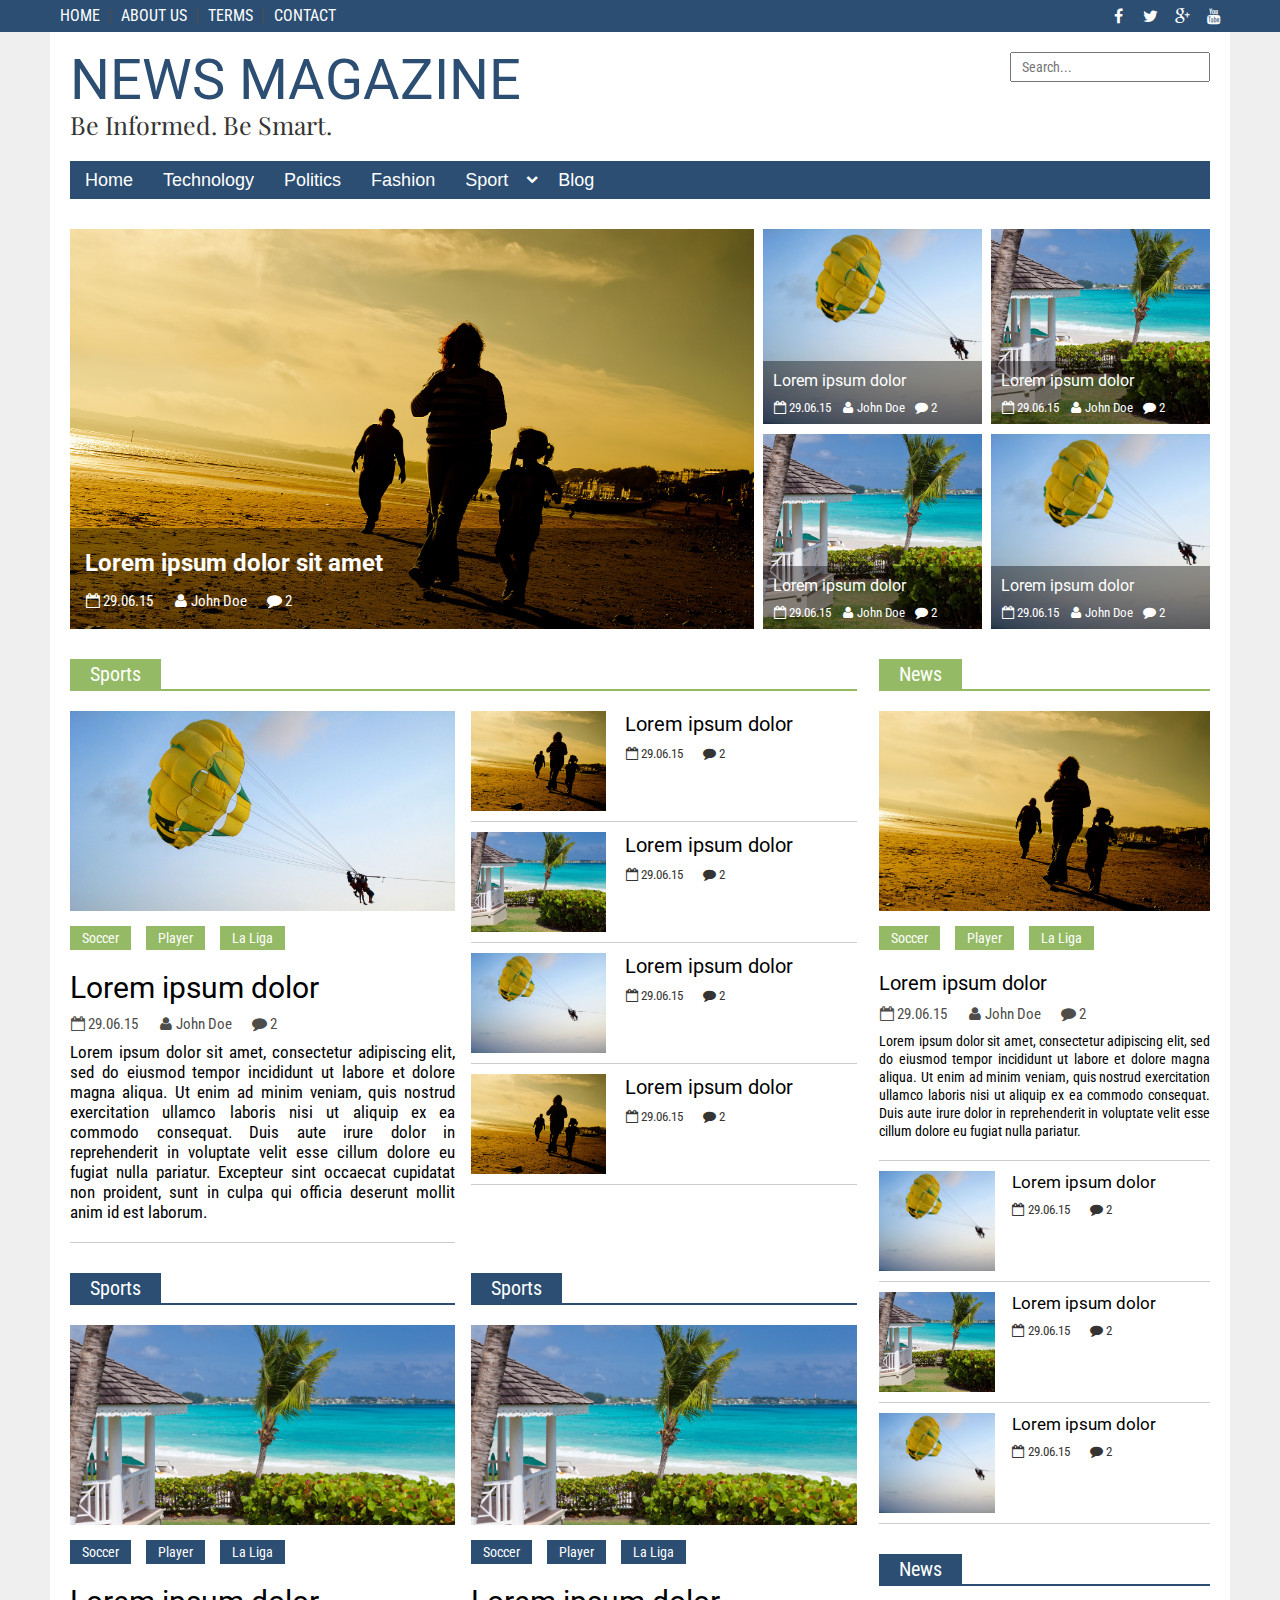
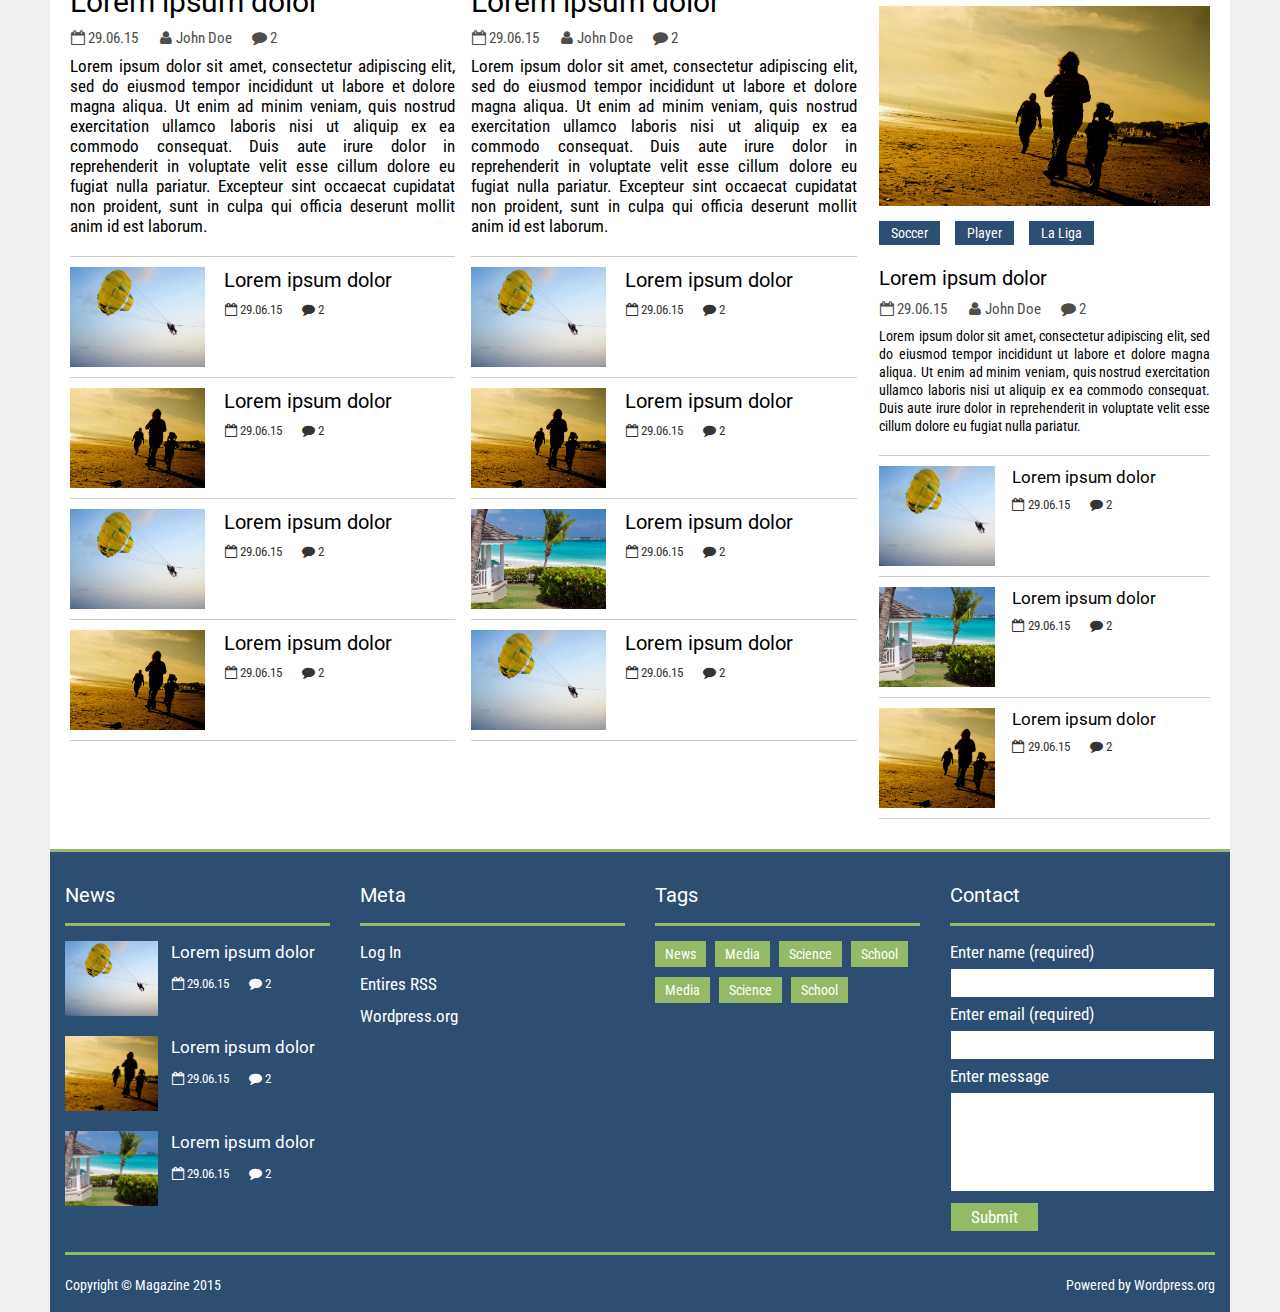
==== index.html @ 3710f2e0 "Single" ====
<!DOCTYPE html>
<html lang="en">
<head>
	<meta charset="UTF-8">
	<meta name="viewport" content="width=device-width, initial-scale=1.0, user-scalable=no">
	<link href='http://fonts.googleapis.com/css?family=Playfair+Display:400,700,400italic,700italic|Roboto+Condensed:700,400|Roboto:400,300,700,400italic,300italic,700italic' rel='stylesheet' type='text/css'>
	<link rel="stylesheet" href="style.css" />
	<script src="https://ajax.googleapis.com/ajax/libs/jquery/1.11.2/jquery.min.js"></script>
	<title>Magazine</title>
</head>
<body>
	<header>
		<div class="top_header">
			<div class="wrapper cf">
				<nav class="top_navigation">
					<ul>
						<li><a href="#" title="#">home</a></li>
						<li><a href="#" title="#">about us</a></li>
						<li><a href="#" title="#">terms</a></li>
						<li><a href="#" title="#">contact</a></li>
					</ul>
				</nav>
				<div class="top_social">
					<ul>
						<li><a href="#" title="#" class="fa fa-facebook"></a></li>
						<li><a href="#" title="#" class="fa fa-twitter"></a></li>
						<li><a href="#" title="#" class="fa fa-google-plus"></a></li>
						<li><a href="#" title="#" class="fa fa-youtube"></a></li>
					</ul>
				</div><!-- /.social_top -->
			</div><!-- /.wrapper -->
		</div><!-- /.top_header -->
		<div class="wrapper cf">
			<div class="main_header">
				<div class="holder">
					<a href="index.html" title="Home" class="logo">
						<!-- <img src="images/logo.png" alt="#" /> -->
						NEWS MAGAZINE <span>Be Informed. Be Smart.</span>
					</a>
					<form class="search">
						<input type="search" placeholder="Search..."/>
					</form>
				</div><!-- /.holder -->
				<nav class="main_navigation">
					<ul>
						<li><a href="index.html" title="#">Home</a></li>
						<li><a href="#" title="#">Technology</a></li>
						<li><a href="#" title="#">Politics</a></li>
						<li><a href="#" title="#">Fashion</a></li>
						<li class="child">
							<a href="#" title="#">Sport</a>
							<ul class="sub-menu">
								<li><a href="#">Soccer</a></li>
								<li><a href="#">Tennis</a></li>
								<li><a href="#">Golf</a></li>
								<li><a href="#">Formula 1</a></li>
							</ul>
						</li>
						<li><a href="#" title="#">Blog</a></li>
					</ul>
				</nav>
			</div><!-- /.header -->
		</div><!-- /.wrapper -->
	</header>
	<div class="wrapper cf">
		<main>

			<!-- featured article section -->
			<section class="featured">
				<div class="featured_article" style="background-image:url(images/img1.png)">
					<div class="overlay">
						<a href="#" title="#" class="title">Lorem ipsum dolor sit amet</a>
						<div class="meta">
							<ul>
								<li>
									<i class="fa fa-calendar-o"></i>
									<a href="#" title="#"><time>29.06.15</time></a>
								</li>
								<li>
									<i class="fa fa-user"></i>
									<a href="#" title="#">John Doe</a>
								</li>
								<li>
									<i class="fa fa-comment"></i>
									<a href="#" title="#">2</a>
								</li>
							</ul>
						</div><!-- /.meta -->
					</div><!-- /.overlay -->
				</div><!-- /.featured_article -->
				<div class="more_featured">
					<div class="small_featured_article" style="background-image:url(images/img2.png)">
						<div class="overlay">
							<a href="#" title="#" class="title">Lorem ipsum dolor</a>
							<div class="meta">
								<ul>
									<li>
										<i class="fa fa-calendar-o"></i>
										<a href="#" title="#"><time>29.06.15</time></a>
									</li>
									<li>
										<i class="fa fa-user"></i>
										<a href="#" title="#">John Doe</a>
									</li>
									<li>
										<i class="fa fa-comment"></i>
										<a href="#" title="#">2</a>
									</li>
								</ul>
							</div><!-- /.meta -->
						</div><!-- /.overlay -->
					</div><!-- /.small_featured_article -->
					<div class="small_featured_article" style="background-image:url(images/img3.png)">
						<div class="overlay">
							<a href="#" title="#" class="title">Lorem ipsum dolor</a>
							<div class="meta">
								<ul>
									<li>
										<i class="fa fa-calendar-o"></i>
										<a href="#" title="#"><time>29.06.15</time></a>
									</li>
									<li>
										<i class="fa fa-user"></i>
										<a href="#" title="#">John Doe</a>
									</li>
									<li>
										<i class="fa fa-comment"></i>
										<a href="#" title="#">2</a>
									</li>
								</ul>
							</div><!-- /.meta -->
						</div><!-- /.overlay -->
					</div><!-- /.small_featured_article -->
					<div class="small_featured_article" style="background-image:url(images/img3.png)">
						<div class="overlay">
							<a href="#" title="#" class="title">Lorem ipsum dolor</a>
							<div class="meta">
								<ul class="cf">
									<li>
										<i class="fa fa-calendar-o"></i>
										<a href="#" title="#"><time>29.06.15</time></a>
									</li>
									<li>
										<i class="fa fa-user"></i>
										<a href="#" title="#">John Doe</a>
									</li>
									<li>
										<i class="fa fa-comment"></i>
										<a href="#" title="#">2</a>
									</li>
								</ul>
							</div><!-- /.meta -->
						</div><!-- /.overlay -->
					</div><!-- /.small_featured_article -->
					<div class="small_featured_article" style="background-image:url(images/img2.png)">
						<div class="overlay">
							<a href="#" title="#" class="title">Lorem ipsum dolor</a>
							<div class="meta">
								<ul class="cf">
									<li>
										<i class="fa fa-calendar-o"></i>
										<a href="#" title="#"><time>29.06.15</time></a>
									</li>
									<li>
										<i class="fa fa-user"></i>
										<a href="#" title="#">John Doe</a>
									</li>
									<li>
										<i class="fa fa-comment"></i>
										<a href="#" title="#">2</a>
									</li>
								</ul>
							</div><!-- /.meta -->
						</div><!-- /.overlay -->
					</div><!-- /.small_featured_article -->
				</div><!-- /.more_featured -->
			</section><!-- /.featured -->
			<!-- end featured article section -->

			<!-- main content -->
			<div class="container">

				<!-- left side content -->
				<div class="content">
					<section>
						<div class="full">
							<div class="top_category">
								<span>Sports</span>
							</div><!-- /.top_category -->
							<div class="leftside">
								<div class="feat_image" style="background-image:url(images/img2.png)"></div><!-- /.feat_image -->
								<div class="categories">
									<ul class="cf">
										<li><a href="#" title="#">Soccer</a></li>
										<li><a href="#" title="#">Player</a></li>
										<li><a href="#" title="#">La Liga</a></li>
									</ul>
								</div><!-- /.categories -->
								<div class="entry">
									<a href="#" title="#" class="title">Lorem ipsum dolor</a>
									<div class="meta">
										<ul class="cf">
											<li>
												<i class="fa fa-calendar-o"></i>
												<a href="#" title="#"><time>29.06.15</time></a>
											</li>
											<li>
												<i class="fa fa-user"></i>
												<a href="#" title="#">John Doe</a>
											</li>
											<li>
												<i class="fa fa-comment"></i>
												<a href="#" title="#">2</a>
											</li>
										</ul>
									</div><!-- /.meta -->
									<div class="text">
										<p>Lorem ipsum dolor sit amet, consectetur adipiscing elit, sed do eiusmod tempor incididunt ut labore et dolore magna aliqua. Ut enim ad minim veniam, quis nostrud exercitation ullamco laboris nisi ut aliquip ex ea commodo consequat. Duis aute irure dolor in reprehenderit in voluptate velit esse cillum dolore eu fugiat nulla pariatur. Excepteur sint occaecat cupidatat non proident, sunt in culpa qui officia deserunt mollit anim id est laborum.</p>
									</div><!-- /.text -->
								</div><!-- /.entry -->
							</div><!-- /.leftside -->
							<div class="rightside">
								<div class="other_news">
									<div class="image" style="background-image:url(images/img1.png)"></div><!-- /.image -->
									<div class="infos">
										<a href="#" title="#" class="title">Lorem ipsum dolor</a>
										<div class="meta">
											<ul class="cf">
												<li>
													<i class="fa fa-calendar-o"></i>
													<a href="#" title="#"><time>29.06.15</time></a>
												</li>
												<li>
													<i class="fa fa-comment"></i>
													<a href="#" title="#">2</a>
												</li>
											</ul>
										</div><!-- /.meta -->
									</div><!-- /.infos -->
								</div><!-- /.other_news -->
								<div class="other_news">
									<div class="image" style="background-image:url(images/img3.png)"></div><!-- /.image -->
									<div class="infos">
										<a href="#" title="#" class="title">Lorem ipsum dolor</a>
										<div class="meta">
											<ul class="cf">
												<li>
													<i class="fa fa-calendar-o"></i>
													<a href="#" title="#"><time>29.06.15</time></a>
												</li>
												<li>
													<i class="fa fa-comment"></i>
													<a href="#" title="#">2</a>
												</li>
											</ul>
										</div><!-- /.meta -->
									</div><!-- /.infos -->
								</div><!-- /.other_news -->
								<div class="other_news">
									<div class="image" style="background-image:url(images/img2.png)"></div><!-- /.image -->
									<div class="infos">
										<a href="#" title="#" class="title">Lorem ipsum dolor</a>
										<div class="meta">
											<ul class="cf">
												<li>
													<i class="fa fa-calendar-o"></i>
													<a href="#" title="#"><time>29.06.15</time></a>
												</li>
												<li>
													<i class="fa fa-comment"></i>
													<a href="#" title="#">2</a>
												</li>
											</ul>
										</div><!-- /.meta -->
									</div><!-- /.infos -->
								</div><!-- /.other_news -->
								<div class="other_news">
									<div class="image" style="background-image:url(images/img1.png)"></div><!-- /.image -->
									<div class="infos">
										<a href="#" title="#" class="title">Lorem ipsum dolor</a>
										<div class="meta">
											<ul class="cf">
												<li>
													<i class="fa fa-calendar-o"></i>
													<a href="#" title="#"><time>29.06.15</time></a>
												</li>
												<li>
													<i class="fa fa-comment"></i>
													<a href="#" title="#">2</a>
												</li>
											</ul>
										</div><!-- /.meta -->
									</div><!-- /.infos -->
								</div><!-- /.other_news -->
							</div><!-- /.rightside -->
						</div><!-- /.full -->
					</section>

					<section>
						<div class="half">
							<div class="top_category">
								<span>Sports</span>
							</div><!-- /.top_category -->
							<div class="leftside">
								<div class="feat_image" style="background-image:url(images/img3.png)"></div><!-- /.feat_image -->
								<div class="categories">
									<ul class="cf">
										<li><a href="#" title="#">Soccer</a></li>
										<li><a href="#" title="#">Player</a></li>
										<li><a href="#" title="#">La Liga</a></li>
									</ul>
								</div><!-- /.categories -->
								<div class="entry">
									<a href="#" title="#" class="title">Lorem ipsum dolor</a>
									<div class="meta">
										<ul class="cf">
											<li>
												<i class="fa fa-calendar-o"></i>
												<a href="#" title="#"><time>29.06.15</time></a>
											</li>
											<li>
												<i class="fa fa-user"></i>
												<a href="#" title="#">John Doe</a>
											</li>
											<li>
												<i class="fa fa-comment"></i>
												<a href="#" title="#">2</a>
											</li>
										</ul>
									</div><!-- /.meta -->
									<div class="text">
										<p>Lorem ipsum dolor sit amet, consectetur adipiscing elit, sed do eiusmod tempor incididunt ut labore et dolore magna aliqua. Ut enim ad minim veniam, quis nostrud exercitation ullamco laboris nisi ut aliquip ex ea commodo consequat. Duis aute irure dolor in reprehenderit in voluptate velit esse cillum dolore eu fugiat nulla pariatur. Excepteur sint occaecat cupidatat non proident, sunt in culpa qui officia deserunt mollit anim id est laborum.</p>
									</div><!-- /.text -->
								</div><!-- /.entry -->
							</div><!-- /.leftside -->
							<div class="rightside">
								<div class="other_news">
									<div class="image" style="background-image:url(images/img2.png)"></div><!-- /.image -->
									<div class="infos">
										<a href="#" title="#" class="title">Lorem ipsum dolor</a>
										<div class="meta">
											<ul class="cf">
												<li>
													<i class="fa fa-calendar-o"></i>
													<a href="#" title="#"><time>29.06.15</time></a>
												</li>
												<li>
													<i class="fa fa-comment"></i>
													<a href="#" title="#">2</a>
												</li>
											</ul>
										</div><!-- /.meta -->
									</div><!-- /.infos -->
								</div><!-- /.other_news -->
								<div class="other_news">
									<div class="image" style="background-image:url(images/img1.png)"></div><!-- /.image -->
									<div class="infos">
										<a href="#" title="#" class="title">Lorem ipsum dolor</a>
										<div class="meta">
											<ul class="cf">
												<li>
													<i class="fa fa-calendar-o"></i>
													<a href="#" title="#"><time>29.06.15</time></a>
												</li>
												<li>
													<i class="fa fa-comment"></i>
													<a href="#" title="#">2</a>
												</li>
											</ul>
										</div><!-- /.meta -->
									</div><!-- /.infos -->
								</div><!-- /.other_news -->
								<div class="other_news">
									<div class="image" style="background-image:url(images/img2.png)"></div><!-- /.image -->
									<div class="infos">
										<a href="#" title="#" class="title">Lorem ipsum dolor</a>
										<div class="meta">
											<ul class="cf">
												<li>
													<i class="fa fa-calendar-o"></i>
													<a href="#" title="#"><time>29.06.15</time></a>
												</li>
												<li>
													<i class="fa fa-comment"></i>
													<a href="#" title="#">2</a>
												</li>
											</ul>
										</div><!-- /.meta -->
									</div><!-- /.infos -->
								</div><!-- /.other_news -->
								<div class="other_news">
									<div class="image" style="background-image:url(images/img1.png)"></div><!-- /.image -->
									<div class="infos">
										<a href="#" title="#" class="title">Lorem ipsum dolor</a>
										<div class="meta">
											<ul class="cf">
												<li>
													<i class="fa fa-calendar-o"></i>
													<a href="#" title="#"><time>29.06.15</time></a>
												</li>
												<li>
													<i class="fa fa-comment"></i>
													<a href="#" title="#">2</a>
												</li>
											</ul>
										</div><!-- /.meta -->
									</div><!-- /.infos -->
								</div><!-- /.other_news -->
							</div><!-- /.rightside -->
						</div><!-- /.half -->
						<div class="half">
							<div class="top_category">
								<span>Sports</span>
							</div><!-- /.top_category -->
							<div class="leftside">
								<div class="feat_image" style="background-image:url(images/img3.png)"></div><!-- /.feat_image -->
								<div class="categories">
									<ul class="cf">
										<li><a href="#" title="#">Soccer</a></li>
										<li><a href="#" title="#">Player</a></li>
										<li><a href="#" title="#">La Liga</a></li>
									</ul>
								</div><!-- /.categories -->
								<div class="entry">
									<a href="#" title="#" class="title">Lorem ipsum dolor</a>
									<div class="meta">
										<ul class="cf">
											<li>
												<i class="fa fa-calendar-o"></i>
												<a href="#" title="#"><time>29.06.15</time></a>
											</li>
											<li>
												<i class="fa fa-user"></i>
												<a href="#" title="#">John Doe</a>
											</li>
											<li>
												<i class="fa fa-comment"></i>
												<a href="#" title="#">2</a>
											</li>
										</ul>
									</div><!-- /.meta -->
									<div class="text">
										<p>Lorem ipsum dolor sit amet, consectetur adipiscing elit, sed do eiusmod tempor incididunt ut labore et dolore magna aliqua. Ut enim ad minim veniam, quis nostrud exercitation ullamco laboris nisi ut aliquip ex ea commodo consequat. Duis aute irure dolor in reprehenderit in voluptate velit esse cillum dolore eu fugiat nulla pariatur. Excepteur sint occaecat cupidatat non proident, sunt in culpa qui officia deserunt mollit anim id est laborum.</p>
									</div><!-- /.text -->
								</div><!-- /.entry -->
							</div><!-- /.leftside -->
							<div class="rightside">
								<div class="other_news">
									<div class="image" style="background-image:url(images/img2.png)"></div><!-- /.image -->
									<div class="infos">
										<a href="#" title="#" class="title">Lorem ipsum dolor</a>
										<div class="meta">
											<ul class="cf">
												<li>
													<i class="fa fa-calendar-o"></i>
													<a href="#" title="#"><time>29.06.15</time></a>
												</li>
												<li>
													<i class="fa fa-comment"></i>
													<a href="#" title="#">2</a>
												</li>
											</ul>
										</div><!-- /.meta -->
									</div><!-- /.infos -->
								</div><!-- /.other_news -->
								<div class="other_news">
									<div class="image" style="background-image:url(images/img1.png)"></div><!-- /.image -->
									<div class="infos">
										<a href="#" title="#" class="title">Lorem ipsum dolor</a>
										<div class="meta">
											<ul class="cf">
												<li>
													<i class="fa fa-calendar-o"></i>
													<a href="#" title="#"><time>29.06.15</time></a>
												</li>
												<li>
													<i class="fa fa-comment"></i>
													<a href="#" title="#">2</a>
												</li>
											</ul>
										</div><!-- /.meta -->
									</div><!-- /.infos -->
								</div><!-- /.other_news -->
								<div class="other_news">
									<div class="image" style="background-image:url(images/img3.png)"></div><!-- /.image -->
									<div class="infos">
										<a href="#" title="#" class="title">Lorem ipsum dolor</a>
										<div class="meta">
											<ul class="cf">
												<li>
													<i class="fa fa-calendar-o"></i>
													<a href="#" title="#"><time>29.06.15</time></a>
												</li>
												<li>
													<i class="fa fa-comment"></i>
													<a href="#" title="#">2</a>
												</li>
											</ul>
										</div><!-- /.meta -->
									</div><!-- /.infos -->
								</div><!-- /.other_news -->
								<div class="other_news">
									<div class="image" style="background-image:url(images/img2.png)"></div><!-- /.image -->
									<div class="infos">
										<a href="#" title="#" class="title">Lorem ipsum dolor</a>
										<div class="meta">
											<ul class="cf">
												<li>
													<i class="fa fa-calendar-o"></i>
													<a href="#" title="#"><time>29.06.15</time></a>
												</li>
												<li>
													<i class="fa fa-comment"></i>
													<a href="#" title="#">2</a>
												</li>
											</ul>
										</div><!-- /.meta -->
									</div><!-- /.infos -->
								</div><!-- /.other_news -->
							</div><!-- /.rightside -->
						</div><!-- /.half -->
					</section>
				</div><!-- /.content -->
				<!-- end left side content -->

				<!-- right sidebar -->
				<aside>
					<div class="sidebar_news">
						<div class="top_category">
							<span>News</span>
						</div><!-- /.top_category -->
						<div class="news">
							<div class="feat_image" style="background-image:url(images/img1.png)"></div><!-- /.feat_image -->
							<div class="categories">
								<ul class="cf">
									<li><a href="#" title="#">Soccer</a></li>
									<li><a href="#" title="#">Player</a></li>
									<li><a href="#" title="#">La Liga</a></li>
								</ul>
							</div><!-- /.categories -->
							<div class="entry">
								<a href="#" title="#" class="title">Lorem ipsum dolor</a>
								<div class="meta">
									<ul class="cf">
										<li>
											<i class="fa fa-calendar-o"></i>
											<a href="#" title="#"><time>29.06.15</time></a>
										</li>
										<li>
											<i class="fa fa-user"></i>
											<a href="#" title="#">John Doe</a>
										</li>
										<li>
											<i class="fa fa-comment"></i>
											<a href="#" title="#">2</a>
										</li>
									</ul>
								</div><!-- /.meta -->
								<div class="text">
									<p>Lorem ipsum dolor sit amet, consectetur adipiscing elit, sed do eiusmod tempor incididunt ut labore et dolore magna aliqua. Ut enim ad minim veniam, quis nostrud exercitation ullamco laboris nisi ut aliquip ex ea commodo consequat. Duis aute irure dolor in reprehenderit in voluptate velit esse cillum dolore eu fugiat nulla pariatur.</p>
								</div><!-- /.text -->
							</div><!-- /.entry -->
							<div class="other_news">
									<div class="image" style="background-image:url(images/img2.png)"></div><!-- /.image -->
									<div class="infos">
										<a href="#" title="#" class="title">Lorem ipsum dolor</a>
										<div class="meta">
											<ul class="cf">
												<li>
													<i class="fa fa-calendar-o"></i>
													<a href="#" title="#"><time>29.06.15</time></a>
												</li>
												<li>
													<i class="fa fa-comment"></i>
													<a href="#" title="#">2</a>
												</li>
											</ul>
										</div><!-- /.meta -->
									</div><!-- /.infos -->
								</div><!-- /.other_news -->
								<div class="other_news">
									<div class="image" style="background-image:url(images/img3.png)"></div><!-- /.image -->
									<div class="infos">
										<a href="#" title="#" class="title">Lorem ipsum dolor</a>
										<div class="meta">
											<ul class="cf">
												<li>
													<i class="fa fa-calendar-o"></i>
													<a href="#" title="#"><time>29.06.15</time></a>
												</li>
												<li>
													<i class="fa fa-comment"></i>
													<a href="#" title="#">2</a>
												</li>
											</ul>
										</div><!-- /.meta -->
									</div><!-- /.infos -->
								</div><!-- /.other_news -->
								<div class="other_news">
									<div class="image" style="background-image:url(images/img2.png)"></div><!-- /.image -->
									<div class="infos">
										<a href="#" title="#" class="title">Lorem ipsum dolor</a>
										<div class="meta">
											<ul class="cf">
												<li>
													<i class="fa fa-calendar-o"></i>
													<a href="#" title="#"><time>29.06.15</time></a>
												</li>
												<li>
													<i class="fa fa-comment"></i>
													<a href="#" title="#">2</a>
												</li>
											</ul>
										</div><!-- /.meta -->
									</div><!-- /.infos -->
								</div><!-- /.other_news -->
						</div><!-- /.news -->
					</div><!-- /.sidebar_news -->
					<div class="sidebar_news">
						<div class="top_category">
							<span>News</span>
						</div><!-- /.top_category -->
						<div class="news">
							<div class="feat_image" style="background-image:url(images/img1.png)"></div><!-- /.feat_image -->
							<div class="categories">
								<ul class="cf">
									<li><a href="#" title="#">Soccer</a></li>
									<li><a href="#" title="#">Player</a></li>
									<li><a href="#" title="#">La Liga</a></li>
								</ul>
							</div><!-- /.categories -->
							<div class="entry">
								<a href="#" title="#" class="title">Lorem ipsum dolor</a>
								<div class="meta">
									<ul class="cf">
										<li>
											<i class="fa fa-calendar-o"></i>
											<a href="#" title="#"><time>29.06.15</time></a>
										</li>
										<li>
											<i class="fa fa-user"></i>
											<a href="#" title="#">John Doe</a>
										</li>
										<li>
											<i class="fa fa-comment"></i>
											<a href="#" title="#">2</a>
										</li>
									</ul>
								</div><!-- /.meta -->
								<div class="text">
									<p>Lorem ipsum dolor sit amet, consectetur adipiscing elit, sed do eiusmod tempor incididunt ut labore et dolore magna aliqua. Ut enim ad minim veniam, quis nostrud exercitation ullamco laboris nisi ut aliquip ex ea commodo consequat. Duis aute irure dolor in reprehenderit in voluptate velit esse cillum dolore eu fugiat nulla pariatur.</p>
								</div><!-- /.text -->
							</div><!-- /.entry -->
							<div class="other_news">
								<div class="image" style="background-image:url(images/img2.png)"></div><!-- /.image -->
								<div class="infos">
									<a href="#" title="#" class="title">Lorem ipsum dolor</a>
									<div class="meta">
										<ul class="cf">
											<li>
												<i class="fa fa-calendar-o"></i>
												<a href="#" title="#"><time>29.06.15</time></a>
											</li>
											<li>
												<i class="fa fa-comment"></i>
												<a href="#" title="#">2</a>
											</li>
										</ul>
									</div><!-- /.meta -->
								</div><!-- /.infos -->
							</div><!-- /.other_news -->
							<div class="other_news">
								<div class="image" style="background-image:url(images/img3.png)"></div><!-- /.image -->
								<div class="infos">
									<a href="#" title="#" class="title">Lorem ipsum dolor</a>
									<div class="meta">
										<ul class="cf">
											<li>
												<i class="fa fa-calendar-o"></i>
												<a href="#" title="#"><time>29.06.15</time></a>
											</li>
											<li>
												<i class="fa fa-comment"></i>
												<a href="#" title="#">2</a>
											</li>
										</ul>
									</div><!-- /.meta -->
								</div><!-- /.infos -->
							</div><!-- /.other_news -->
							<div class="other_news">
								<div class="image" style="background-image:url(images/img1.png)"></div><!-- /.image -->
								<div class="infos">
									<a href="#" title="#" class="title">Lorem ipsum dolor</a>
									<div class="meta">
										<ul class="cf">
											<li>
												<i class="fa fa-calendar-o"></i>
												<a href="#" title="#"><time>29.06.15</time></a>
											</li>
											<li>
												<i class="fa fa-comment"></i>
												<a href="#" title="#">2</a>
											</li>
										</ul>
									</div><!-- /.meta -->
								</div><!-- /.infos -->
							</div><!-- /.other_news -->
						</div><!-- /.news -->
					</div><!-- /.sidebar_news -->
				</aside>
				<!-- end right sidebar -->
			</div><!-- /.container -->
			<!-- end main content -->
		</main>

		<footer>
			<div class="box">
				<h3 class="box_title">News</h3><!-- /.title -->
				<div class="content">
					<div class="footer_news">
						<div class="image" style="background-image:url(images/img2.png)"></div><!-- /.image -->
						<div class="infos">
							<a href="#" title="#" class="title">Lorem ipsum dolor</a>
							<div class="meta">
								<ul class="cf">
									<li>
										<i class="fa fa-calendar-o"></i>
										<a href="#" title="#"><time>29.06.15</time></a>
									</li>
									<li>
										<i class="fa fa-comment"></i>
										<a href="#" title="#">2</a>
									</li>
								</ul>
							</div><!-- /.meta -->
						</div><!-- /.infos -->
					</div><!-- /.footer_news -->
					<div class="footer_news">
						<div class="image" style="background-image:url(images/img1.png)"></div><!-- /.image -->
						<div class="infos">
							<a href="#" title="#" class="title">Lorem ipsum dolor</a>
							<div class="meta">
								<ul class="cf">
									<li>
										<i class="fa fa-calendar-o"></i>
										<a href="#" title="#"><time>29.06.15</time></a>
									</li>
									<li>
										<i class="fa fa-comment"></i>
										<a href="#" title="#">2</a>
									</li>
								</ul>
							</div><!-- /.meta -->
						</div><!-- /.infos -->
					</div><!-- /.footer_news -->
					<div class="footer_news">
						<div class="image" style="background-image:url(images/img3.png)"></div><!-- /.image -->
						<div class="infos">
							<a href="#" title="#" class="title">Lorem ipsum dolor</a>
							<div class="meta">
								<ul class="cf">
									<li>
										<i class="fa fa-calendar-o"></i>
										<a href="#" title="#"><time>29.06.15</time></a>
									</li>
									<li>
										<i class="fa fa-comment"></i>
										<a href="#" title="#">2</a>
									</li>
								</ul>
							</div><!-- /.meta -->
						</div><!-- /.infos -->
					</div><!-- /.footer_news -->
				</div><!-- /.content -->
			</div><!-- /.box -->
			<div class="box">
				<h3 class="box_title">Meta</h3><!-- /.box_title -->
				<div class="content">
					<ul class="cf">
						<li><a href="#" title="#">Log In</a></li>
						<li><a href="#" title="#">Entires RSS</a></li>
						<li><a href="#" title="#">Wordpress.org</a></li>
					</ul><!-- /.cf -->
				</div><!-- /.content -->
			</div><!-- /.box -->
			<div class="box">
				<h3 class="box_title">Tags</h3><!-- /.box_title -->
				<div class="content">
					<a href="#" title="#" class="tag">News</a>
					<a href="#" title="#" class="tag">Media</a>
					<a href="#" title="#" class="tag">Science</a>
					<a href="#" title="#" class="tag">School</a>
					<a href="#" title="#" class="tag">Media</a>
					<a href="#" title="#" class="tag">Science</a>
					<a href="#" title="#" class="tag">School</a>
				</div><!-- /.content -->
			</div><!-- /.box -->
			<div class="box">
				<h3 class="box_title">Contact</h3><!-- /.box_title -->
				<div class="content">
					<form class="contact_form">
						<label for="name">Enter name (required)</label>
						<input type="text" id="#name" required />
						<label for="mail">Enter email (required)</label>
						<input type="email" id="mail" required />
						<label for="message">Enter message</label>
						<textarea id="message"></textarea>
						<input type="submit" class="submit_button" value="Submit" />
					</form>
				</div><!-- /.content -->
			</div><!-- /.box -->
			<div class="copyright">
				<div class="container">
					<span class="left">Copyright &copy; Magazine 2015</span>
					<span class="right">Powered by <a href="#" title="#">Wordpress.org</a></span>
				</div><!-- /.container -->
			</div><!-- /.copyright -->
		</footer>
	</div><!-- /.wrapper -->
</body>
</html>
---- style.css ----
html, body, div, span, applet, object, iframe, h1, h2, h3, h4, h5, h6, p, blockquote, pre, a, abbr, acronym, address, big, cite, code, del, dfn, em, img, ins, kbd, q, s, samp, small, strike, strong, sub, sup, tt, var, b, u, i, center, dl, dt, dd, ol, ul, li, fieldset, form, label, legend, table, caption, tbody, tfoot, thead, tr, th, td, article, aside, canvas, details, embed, figure, figcaption, footer, header, hgroup, menu, nav, output, ruby, section, summary, time, mark, audio, video {
  border: 0;
  font-size: 100%;
  font: inherit;
  vertical-align: baseline;
  margin: 0;
  padding: 0;
}

article, aside, details, figcaption, figure, footer, header, hgroup, menu, nav, section {
  display: block;
}

body {
  line-height: 1;
}

ol, ul {
  list-style: none;
}

blockquote, q {
  quotes: none;
}

blockquote:before, blockquote:after, q:before, q:after {
  content: none;
}

table {
  border-collapse: collapse;
  border-spacing: 0;
}

a {
  text-decoration: none;
}

svg {
  max-width: 100%;
}

* {
  margin: 0;
  padding: 0;
}

input:focus {
  outline: none;
}

.borderbox, header .main_header, header .main_header .holder .search input, header .main_header .main_navigation li a, header .main_header .main_navigation .sub-menu li, main, .featured .overlay, .other_news, footer .box, footer .footer_news, footer .contact_form input, footer .contact_form textarea, footer .copyright, footer .copyright .container, .comments_section .comm_form input, .comments_section .comm_form textarea, .comments_section .comments_list li {
  box-sizing: border-box !important;
  -webkit-box-sizing: border-box !important;
  -moz-box-sizing: border-box !important;
}

.transition, a, header .top_social li, header .main_header .main_navigation li, footer .contact_form .submit_button, .comments_section .comm_form .comm_submit {
  -webkit-transition: all 0.3s;
  transition: all 0.3s;
}

.bgcover, .featured .featured_article, .featured .more_featured .small_featured_article, .feat_image, .other_news .image, footer .footer_news .image {
  -webkit-background-size: cover !important;
  -moz-background-size: cover !important;
  -ms-background-size: cover !important;
  -o-background-size: cover !important;
  background-size: cover !important;
}

.opacity, a:hover, footer .contact_form .submit_button:hover, .comments_section .comm_form .comm_submit:hover {
  opacity: 0.8;
}

@font-face {
  font-family: 'FontAwesome';
  src: url("fonts/fontawesome-webfont.eot");
  src: url("fonts/fontawesome-webfont.eot?#iefix") format("embedded-opentype"), url("fonts/fontawesome-webfont.woff2") format("woff2"), url("fonts/fontawesome-webfont.woff") format("woff"), url("fonts/fontawesome-webfont.ttf") format("truetype"), url("fonts/fontawesome-webfont.svg#fontawesomeregular") format("svg");
  font-weight: normal;
  font-style: normal;
}

[class^="fa-"]:before, [class*=" fa-"]:before {
  font-family: "FontAwesome";
  speak: none;
  display: inline-block;
  text-decoration: inherit;
  width: 1em;
  text-align: center;
  font-variant: normal;
  text-transform: none;
  line-height: 1em;
}

.fa-facebook:before {
  content: "\f09a";
}

.fa-twitter:before {
  content: "\f099";
}

.fa-youtube:before {
  content: "\f167";
}

.fa-google-plus:before {
  content: "\f0d5";
}

.fa-chevron-down:before {
  content: "\f078";
}

.fa-calendar-o:before {
  content: "\f133";
}

.fa-user:before {
  content: "\f007";
}

.fa-comment:before {
  content: "\f075";
}

.fa-reply:before {
  content: "\f112";
}

.cf:before,
.cf:after {
  content: " ";
  /* 1 */
  display: table;
  /* 2 */
}

.cf:after {
  clear: both;
}

.cf {
  *zoom: 1;
}

body, html {
  width: 100%;
  height: 100%;
  display: block;
}

body {
  color: #000;
  background: #efefef;
}

a {
  color: #000;
}

.wrapper {
  width: 1180px;
  margin: 0 auto;
}

header {
  width: 100%;
  color: #fff;
}
header a {
  color: #fff;
}
header .top_header {
  width: 100%;
  height: 32px;
  font-family: 'Roboto Condensed', sans-serif;
  font-size: 16px;
  text-transform: uppercase;
  background: #2b4e72;
}
header .top_header ul {
  float: left;
  padding-top: 8px;
}
header .top_navigation {
  float: left;
}
header .top_navigation li {
  float: left;
  padding: 0 10px;
  border-right: 1px solid #4e4d4a;
}
header .top_navigation li:last-child {
  border: none;
}
header .top_social {
  float: right;
}
header .top_social li {
  float: left;
  height: 100%;
  padding: 0 8px;
}
header .main_header {
  width: 100%;
  float: left;
  padding: 0 20px;
  background: #fff;
}
header .main_header .holder {
  width: 100%;
  padding: 20px 0;
  float: left;
}
header .main_header .holder .logo {
  float: left;
  font-family: "Roboto", sans-serif;
  font-size: 56px;
  color: #2b4e72;
}
header .main_header .holder .logo span {
  font-family: "Playfair Display", sans-serif;
  font-size: 25px;
  line-height: 33px;
  color: #353432;
  display: block;
}
header .main_header .holder .logo img {
  max-height: 100px;
  display: block;
}
header .main_header .holder .search {
  float: right;
  width: 200px;
}
header .main_header .holder .search input {
  width: 100%;
  height: 30px;
  padding: 0 10px;
  font-family: 'Roboto Condensed', sans-serif;
  font-size: 14px;
}
header .main_header .holder .search input:focus {
  border: 1px solid #2b4e72;
}
header .main_header .main_navigation {
  width: 100%;
  float: left;
  background: #2b4e72;
}
header .main_header .main_navigation ul {
  float: left;
}
header .main_header .main_navigation li {
  float: left;
  font-family: 'Robotoo Condensed', sans-serif;
  font-size: 18px;
  position: relative;
}
header .main_header .main_navigation li a {
  padding: 10px 15px;
  display: block;
}
header .main_header .main_navigation li:first-child {
  margin-left: 0;
}
header .main_header .main_navigation li:hover {
  background: #2790b0;
}
header .main_header .main_navigation li.child {
  padding-right: 20px;
}
header .main_header .main_navigation li.child:after {
  content: '\f078';
  font-family: "FontAwesome";
  font-size: 12px;
  position: absolute;
  top: 12px;
  right: 5px;
}
header .main_header .main_navigation li.child:hover .sub-menu {
  display: block;
}
header .main_header .main_navigation .sub-menu {
  position: absolute;
  width: 250px;
  top: 38px;
  left: 0;
  background: #2b4e72;
  display: none;
  z-index: 2;
}
header .main_header .main_navigation .sub-menu li {
  width: 100%;
  float: left;
}
header .main_header .main_navigation .sub-menu li a {
  width: 100%;
}

main {
  width: 100%;
  padding: 30px 20px;
  float: left;
  background: #fff;
}

section {
  margin-bottom: 30px;
  width: 100%;
  float: left;
}

.featured {
  width: 100%;
  float: left;
}
.featured .featured_article {
  width: 60%;
  height: 400px;
  float: left;
  position: relative;
}
.featured .more_featured {
  width: 40%;
  float: right;
}
.featured .more_featured .small_featured_article {
  width: 48%;
  height: 195px;
  margin-left: 2%;
  margin-top: 10px;
  float: left;
  position: relative;
}
.featured .more_featured .small_featured_article:nth-child(1), .featured .more_featured .small_featured_article:nth-child(2) {
  margin-top: 0;
}
.featured .overlay {
  width: 100%;
  position: absolute;
  bottom: 0;
  left: 0;
  padding: 20px 15px;
  background: rgba(0, 0, 0, 0.4);
}
.featured .overlay .title {
  font-family: 'Roboto', sans-serif;
  font-size: 24px;
  font-weight: 700;
  line-height: 30px;
  color: #fff;
  margin-bottom: 15px;
  display: inline-block;
}
.featured .overlay .title:hover {
  color: #2790b0;
}
.featured .small_featured_article .overlay {
  padding: 10px;
}
.featured .small_featured_article .overlay .title {
  font-size: 16px;
  font-weight: 400;
  line-height: 20px;
  margin-bottom: 10px;
}
.featured .small_featured_article .overlay .meta {
  font-size: 13px;
}
.featured .small_featured_article .overlay .meta li {
  margin-left: 10px;
}
.featured .small_featured_article .overlay .meta li:first-child {
  margin-left: 0;
}
.featured .small_featured_article .overlay .meta a {
  font-size: 13px;
}

.container {
  width: 100%;
  float: left;
}

.content {
  width: 69%;
  float: left;
}

aside {
  width: 29%;
  float: right;
}

.top_category,
.top_widget {
  width: 100%;
  height: 30px;
  margin-bottom: 20px;
  border-bottom: 2px solid #94ba65;
}
.top_category span,
.top_widget span {
  font-family: 'Roboto Condensed', sans-serif;
  font-size: 20px;
  line-height: 30px;
  padding: 0 20px;
  color: #fff;
  background: #94ba65;
  height: 100%;
  display: inline-block;
}

.meta {
  width: 100%;
  float: left;
  font-family: 'Roboto Condensed', sans-serif;
  font-size: 15px;
  color: #fff;
}
.meta li {
  float: left;
  margin-left: 20px;
}
.meta li:first-child {
  margin-left: 0;
}
.meta a {
  font-family: 'Roboto Condensed', sans-serif;
  font-size: 15px;
  color: #fff;
}
.meta a:hover {
  color: #2790b0;
}

.leftside {
  width: 49%;
  float: left;
  margin-right: 2%;
}

.rightside {
  width: 49%;
  float: right;
}

.feat_image {
  width: 100%;
  height: 200px;
  float: left;
}

.categories {
  width: 100%;
  float: left;
  margin-top: 15px;
}
.categories li {
  float: left;
  margin-left: 15px;
}
.categories li:first-child {
  margin-left: 0;
}
.categories li a {
  font-family: "Roboto Condensed", sans-serif;
  font-size: 14px;
  color: #fff;
  padding: 5px 12px;
  background: #94ba65;
  display: inline-block;
}

.entry {
  width: 100%;
  float: left;
  padding: 20px 0;
  border-bottom: 1px solid #ccc;
}
.entry .title {
  font-family: "Roboto", sans-serif;
  font-size: 30px;
  line-height: 36px;
  margin-bottom: 10px;
  display: inline-block;
}
.entry .title:hover {
  color: #2790b0;
}
.entry .meta {
  color: #4e4d4a;
  margin-bottom: 10px;
}
.entry .meta a {
  color: #4e4d4a;
}
.entry .meta a:hover {
  color: #2790b0;
}
.entry .text {
  width: 100%;
  float: left;
  font-family: "Roboto Condensed", sans-serif;
  font-size: 17px;
  line-height: 20px;
  text-align: justify;
}

.other_news {
  width: 100%;
  float: left;
  padding-bottom: 10px;
  margin-bottom: 10px;
  border-bottom: 1px solid #ccc;
}
.other_news:last-child {
  margin-bottom: 0;
}
.other_news .image {
  width: 35%;
  height: 100px;
  float: left;
}
.other_news .infos {
  width: 60%;
  float: right;
}
.other_news .infos .title {
  font-family: "Roboto", sans-serif;
  font-size: 20px;
  line-height: 26px;
  margin-bottom: 10px;
  display: inline-block;
}
.other_news .infos .title:hover {
  color: #2790b0;
}
.other_news .infos .meta {
  color: #353432;
  font-size: 13px;
}
.other_news .infos .meta a {
  color: #353432;
  font-size: 13px;
}
.other_news .infos .meta a:hover {
  color: #2790b0;
}

.full {
  width: 100%;
  float: left;
}

.half {
  width: 49%;
  margin-left: 2%;
  float: left;
}
.half:first-child {
  margin-left: 0;
}
.half .leftside,
.half .rightside {
  width: 100%;
}
.half .entry {
  margin-bottom: 10px;
}
.half .top_category {
  border-color: #2b4e72;
}
.half .top_category span {
  background: #2b4e72;
}
.half .categories li a {
  background: #2b4e72;
}

.sidebar_news,
.news {
  width: 100%;
  float: left;
}

.sidebar_news {
  margin-bottom: 30px;
}
.sidebar_news:last-child {
  margin-bottom: 0;
}
.sidebar_news:nth-child(2n) .top_category {
  border-color: #2b4e72;
}
.sidebar_news:nth-child(2n) .top_category span {
  background: #2b4e72;
}
.sidebar_news:nth-child(2n) .categories li a {
  background: #2b4e72;
}
.sidebar_news .entry {
  margin-bottom: 10px;
}
.sidebar_news .entry .title {
  font-size: 20px;
  line-height: 26px;
}
.sidebar_news .entry .text {
  font-size: 14px;
  line-height: 18px;
}
.sidebar_news .other_news .infos .title {
  font-size: 17px;
  line-height: 22px;
}

footer {
  width: 100%;
  float: left;
  border-top: 3px solid #94ba65;
  background: #2b4e72;
  color: #fff;
}
footer .content {
  width: 100%;
}
footer .box_title {
  font-family: "Roboto", sans-serif;
  font-size: 20px;
  line-height: 26px;
  margin-bottom: 10px;
  display: inline-block;
  width: 100%;
  padding: 15px 0;
  margin: 15px 0;
  border-bottom: 3px solid #94ba65;
}
footer .box {
  width: 25%;
  padding: 0 15px;
  float: left;
  font-family: "Roboto Condensed", sans-serif;
  font-size: 17px;
  line-height: 22px;
  margin-bottom: 20px;
  display: inline-block;
  color: #fff;
}
footer .box a {
  font-family: "Roboto Condensed", sans-serif;
  font-size: 17px;
  line-height: 22px;
  margin-bottom: 10px;
  display: inline-block;
  color: #fff;
}
footer .box a:hover {
  color: #2790b0;
}
footer .footer_news {
  width: 100%;
  float: left;
  padding-bottom: 10px;
  margin-bottom: 10px;
}
footer .footer_news:last-child {
  margin-bottom: 0;
}
footer .footer_news .image {
  width: 35%;
  height: 75px;
  float: left;
}
footer .footer_news .infos {
  width: 60%;
  float: right;
}
footer .footer_news .infos .title {
  font-family: "Roboto", sans-serif;
  font-size: 17px;
  line-height: 22px;
  margin-bottom: 10px;
  display: inline-block;
  color: #fff;
}
footer .footer_news .infos .title:hover {
  color: #2790b0;
}
footer .footer_news .infos .meta {
  color: #fff;
  font-size: 13px;
}
footer .footer_news .infos .meta a {
  color: #fff;
  font-size: 13px;
}
footer .footer_news .infos .meta a:hover {
  color: #2790b0;
}
footer a.tag {
  font-size: 14px;
  color: #fff;
  padding: 2px 10px;
  margin: 0 5px 10px 0;
  background: #94ba65;
  display: inline-block;
}
footer a.tag:hover {
  color: #fff;
}
footer .contact_form {
  width: 100%;
  float: left;
}
footer .contact_form label, footer .contact_form input, footer .contact_form textarea {
  width: 100%;
  float: left;
  border: none;
}
footer .contact_form label {
  margin: 5px 0;
  cursor: pointer;
}
footer .contact_form label:first-child {
  margin-top: 0;
}
footer .contact_form input {
  height: 30px;
  padding: 0 10px;
  font-family: 'Roboto Condensed', sans-serif;
  font-size: 14px;
  border: 1px solid #2b4e72;
}
footer .contact_form input:focus {
  border: 1px solid #2790b0;
}
footer .contact_form textarea {
  height: 100px;
  resize: none;
  padding: 10px;
  font-family: 'Roboto Condensed', sans-serif;
  font-size: 14px;
  outline: none;
  border: 1px solid #2b4e72;
}
footer .contact_form textarea:focus {
  border: 1px solid #2790b0;
}
footer .contact_form .submit_button {
  width: auto;
  margin-top: 10px;
  padding: 0 20px;
  background: #94ba65;
  font-family: 'Roboto Condensed', sans-serif;
  font-size: 17px;
  color: #fff;
  cursor: pointer;
}
footer .contact_form .submit_button:focus {
  border: none;
}
footer .copyright {
  width: 100%;
  height: 60px;
  float: left;
  padding: 0 15px;
  font-family: "Roboto Condensed", sans-serif;
  font-size: 14px;
  line-height: 20px;
}
footer .copyright .container {
  width: 100%;
  height: 100%;
  float: left;
  padding: 20px 0;
  border-top: 3px solid #94ba65;
}
footer .copyright a {
  color: #fff;
}
footer .copyright a:hover {
  color: #2790b0;
}
footer .copyright .left {
  float: left;
}
footer .copyright .right {
  float: right;
}

.single_post {
  width: 100%;
  float: left;
}
.single_post .featured_image {
  width: 100%;
  float: left;
  text-align: center;
  margin-bottom: 30px;
}
.single_post .featured_image img {
  max-width: 100%;
}
.single_post .meta {
  margin-bottom: 15px;
}
.single_post .meta li {
  color: #353432;
}
.single_post .meta li a {
  color: #353432;
}
.single_post .meta li a:hover {
  color: #94ba65;
}
.single_post .title {
  width: 100%;
  float: left;
  font-family: "Roboto", sans-serif;
  font-size: 30px;
  font-weight: 700;
  line-height: 40px;
  margin-bottom: 30px;
}
.single_post .text {
  width: 100%;
  float: left;
  font-family: "Roboto Condensed", sans-serif;
  font-size: 17px;
  line-height: 20px;
  text-align: justify;
}
.single_post .text p {
  margin-bottom: 15px;
}
.single_post .text a {
  color: #2b4e72;
}
.single_post .text a:hover {
  color: #2790b0;
}

.bread_crumbs {
  width: 100%;
  height: 30px;
  float: left;
  margin-bottom: 20px;
  border-bottom: 2px solid #94ba65;
}
.bread_crumbs ul {
  background: #94ba65;
  float: left;
  height: 100%;
}
.bread_crumbs li {
  float: left;
  font-family: 'Roboto Condensed', sans-serif;
  font-size: 20px;
  line-height: 30px;
  color: #fff;
  display: inline-block;
}
.bread_crumbs li a {
  color: #fff;
}
.bread_crumbs li:first-child {
  padding-left: 15px;
}
.bread_crumbs li:last-child {
  padding-right: 15px;
}
.bread_crumbs li:after {
  content: '>';
  display: inline-block;
  padding: 0 15px;
}
.bread_crumbs li:last-child:after {
  display: none;
}

.widget {
  width: 100%;
  float: left;
  margin-bottom: 30px;
  font-family: "Roboto Condensed", sans-serif;
  font-size: 14px;
  line-height: 18px;
  color: #353432;
}
.widget a {
  color: #353432;
}

.comments_section {
  width: 100%;
  float: left;
  margin-top: 30px;
}
.comments_section .comments_title {
  font-family: "Roboto", sans-serif;
  font-size: 20px;
  line-height: 26px;
  margin-bottom: 10px;
  display: inline-block;
  width: 100%;
  padding: 15px 0;
  margin: 15px 0;
  border-bottom: 3px solid #94ba65;
}
.comments_section #respond {
  width: 60%;
  float: left;
}
.comments_section .comm_form {
  width: 100%;
  float: left;
  font-family: "Roboto Condensed", sans-serif;
  font-size: 17px;
  line-height: 22px;
  color: #353432;
}
.comments_section .comm_form label, .comments_section .comm_form input {
  width: 70%;
  float: left;
}
.comments_section .comm_form label {
  margin: 5px 0;
  cursor: pointer;
}
.comments_section .comm_form label:first-child {
  margin-top: 0;
}
.comments_section .comm_form input {
  height: 30px;
  padding: 0 10px;
  font-family: 'Roboto Condensed', sans-serif;
  font-size: 14px;
  border: 1px solid #2790b0;
}
.comments_section .comm_form input:focus {
  border: 1px solid #2b4e72;
}
.comments_section .comm_form textarea {
  width: 100%;
  height: 100px;
  resize: none;
  padding: 10px;
  font-family: 'Roboto Condensed', sans-serif;
  font-size: 14px;
  border: 1px solid #2790b0;
  outline: none;
}
.comments_section .comm_form textarea:focus {
  border: 1px solid #2b4e72;
}
.comments_section .comm_form .comm_submit {
  width: auto;
  margin-top: 10px;
  padding: 0 20px;
  background: #2790b0;
  font-family: 'Roboto Condensed', sans-serif;
  font-size: 17px;
  color: #fff;
  cursor: pointer;
}
.comments_section .comm_form .comm_submit:focus {
  border: none;
}
.comments_section .comments_list {
  width: 100%;
  float: left;
  margin-top: 30px;
}
.comments_section .comments_list ul, .comments_section .comments_list li {
  width: 100%;
  float: left;
}
.comments_section .comments_list ul.reply_comm {
  width: 77%;
  float: right;
}
.comments_section .comments_list ul.reply_comm li:last-child {
  border: none;
}
.comments_section .comments_list li {
  padding: 15px 0;
  border-bottom: 1px solid #ccc;
}
.comments_section .comments_list .avatar {
  width: 24%;
  float: left;
  text-align: center;
}
.comments_section .comments_list .avatar img {
  max-width: 60%;
  border-radius: 50%;
}
.comments_section .comments_list .comment {
  width: 74%;
  float: right;
  font-family: "Roboto Condensed", sans-serif;
  font-size: 16px;
  line-height: 20px;
  text-align: justify;
  color: #353432;
}
.comments_section .comments_list .comment span, .comments_section .comments_list .comment time, .comments_section .comments_list .comment a {
  display: block;
  font-family: "Roboto", sans-serif;
  font-size: 17px;
  font-weight: 700;
  line-height: 20px;
  color: #353432;
}
.comments_section .comments_list .comment p {
  margin-top: 15px;
}
.comments_section .comments_list .comment a {
  display: inline-block;
}
.comments_section .comments_list .comment a:hover {
  color: #2b4e72;
}
.comments_section .comments_list .comment .fa-reply {
  font-size: 13px;
  margin-top: 10px;
}
.comments_section .comments_list .comment .fa-reply:before {
  margin-right: 5px;
}
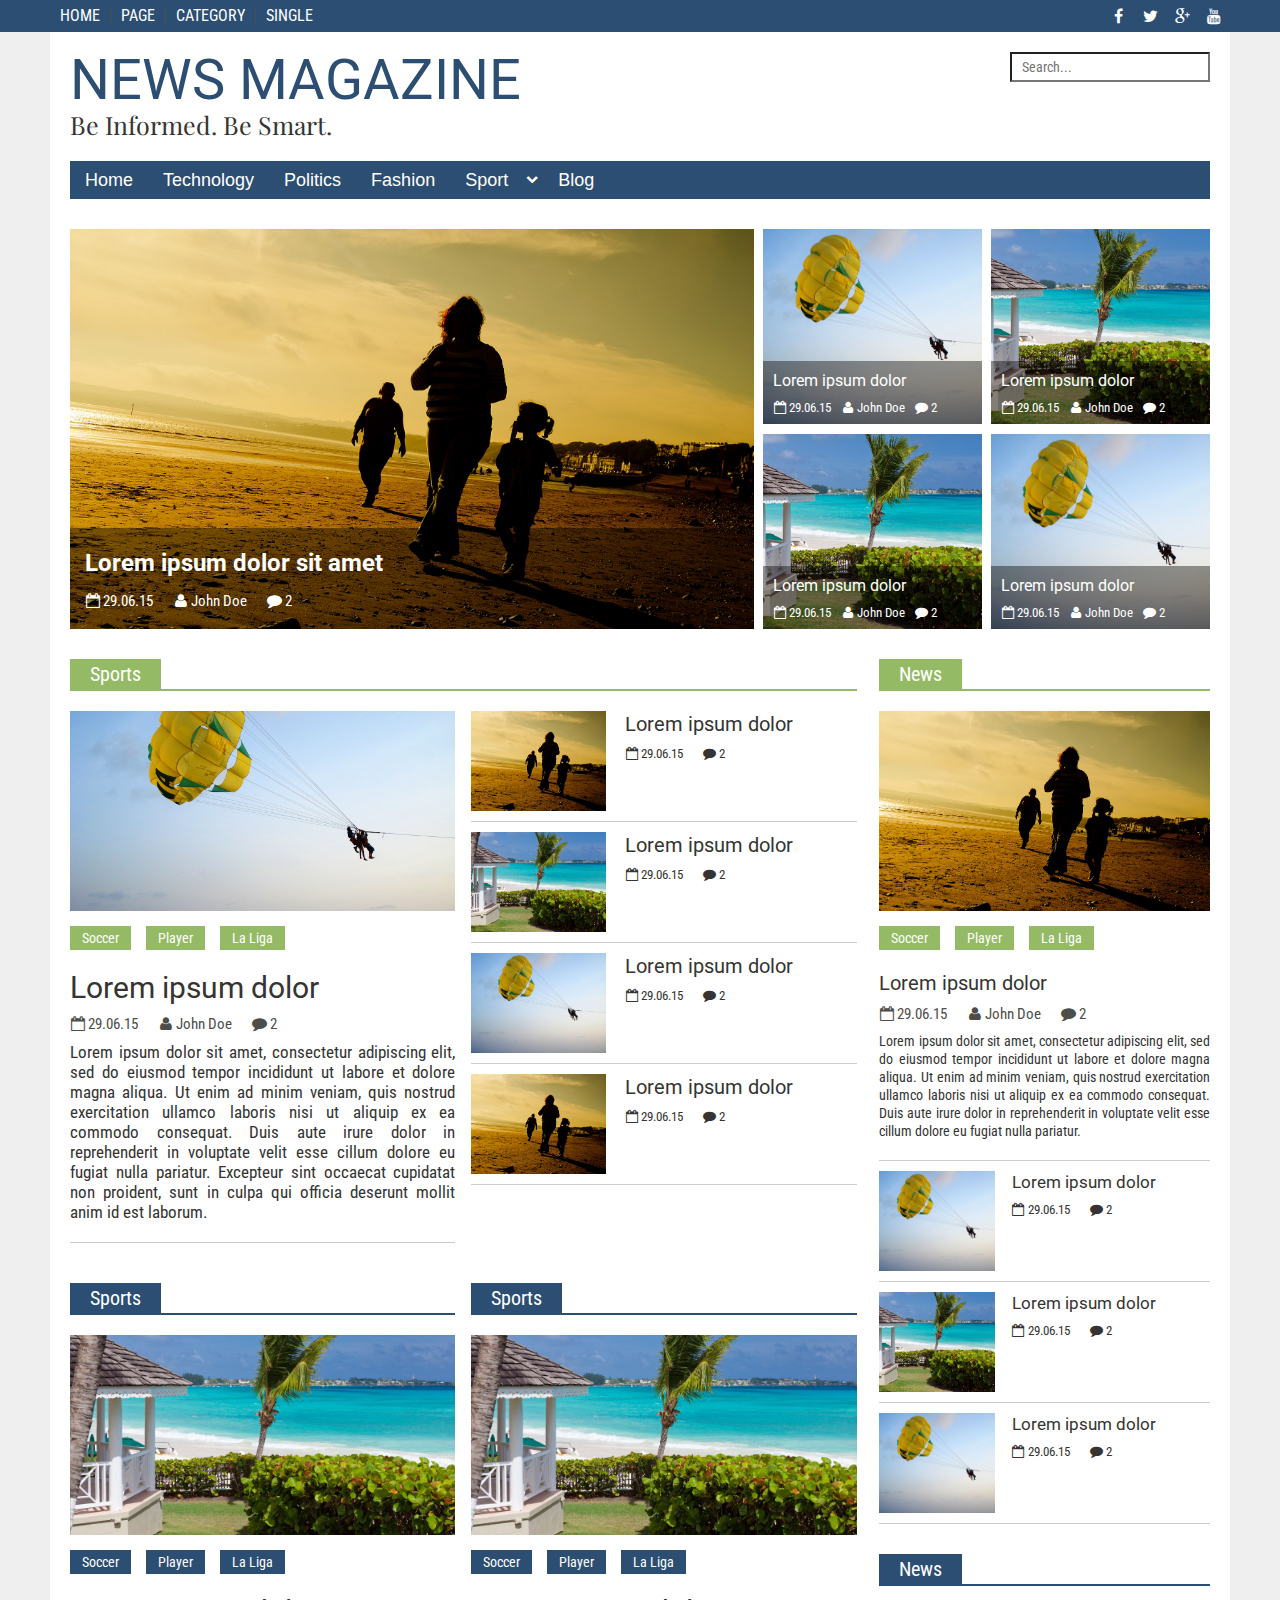
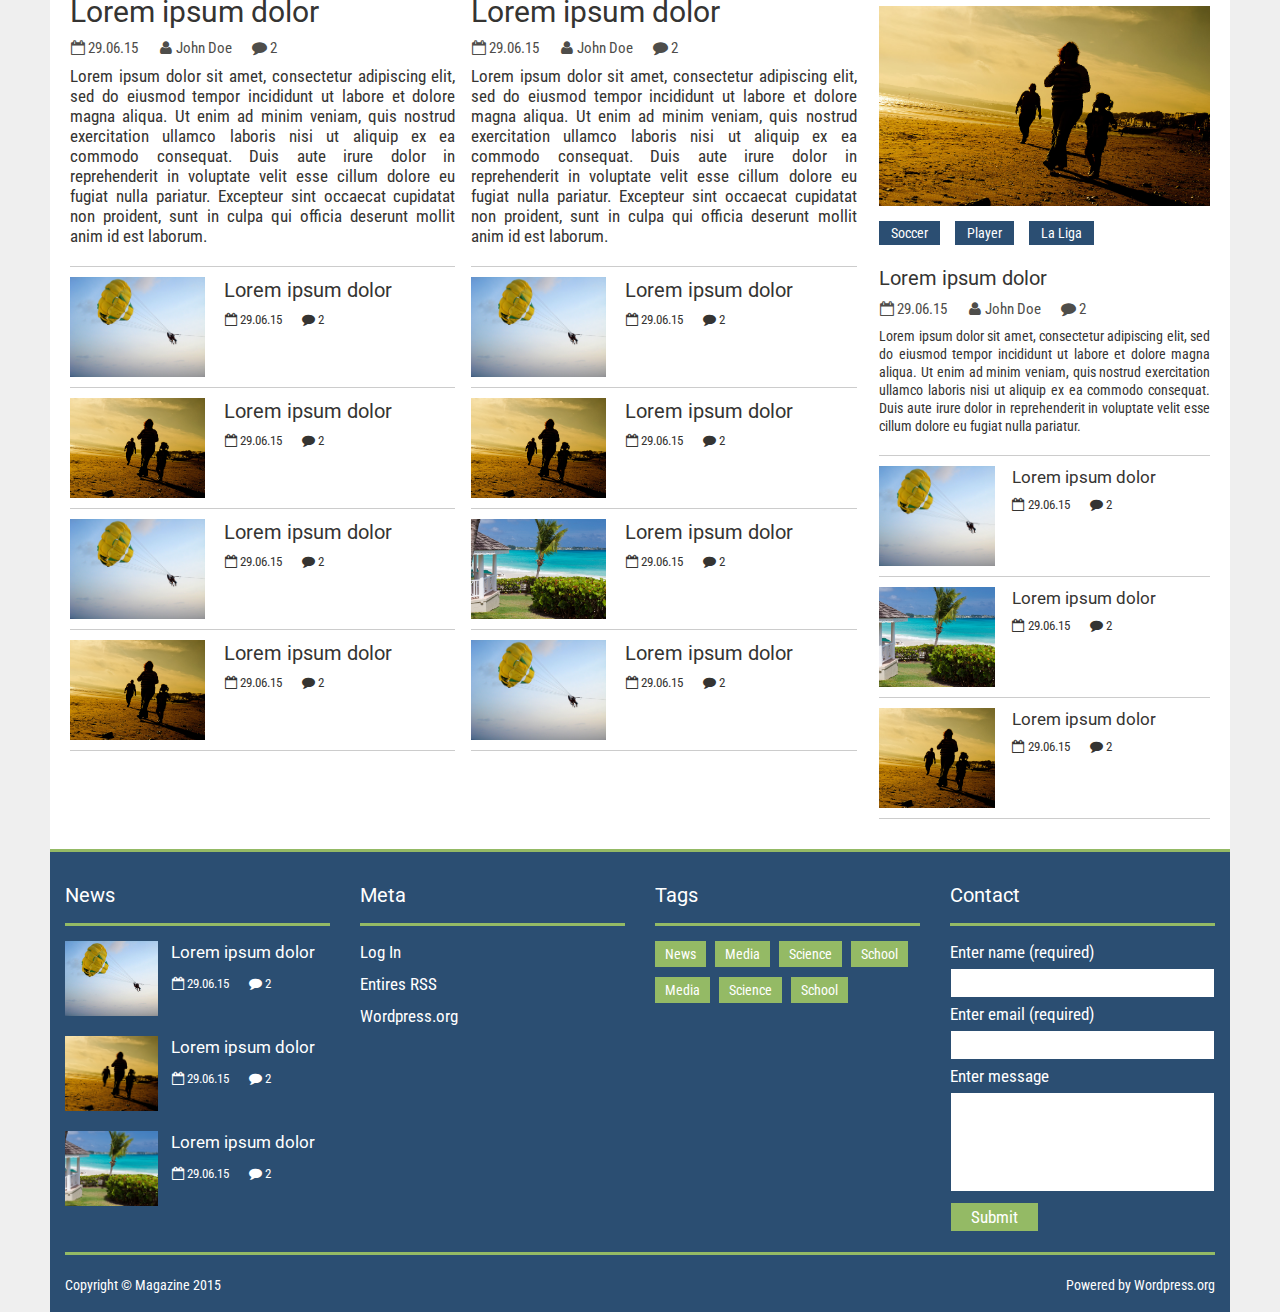
==== commit ace4668a: "HTML Ready" ====
--- a/index.html
+++ b/index.html
@@ -14,18 +14,18 @@
 			<div class="wrapper cf">
 				<nav class="top_navigation">
 					<ul>
-						<li><a href="#" title="#">home</a></li>
-						<li><a href="#" title="#">about us</a></li>
-						<li><a href="#" title="#">terms</a></li>
-						<li><a href="#" title="#">contact</a></li>
+						<li><a href="index.html" title="#">home</a></li>
+						<li><a href="page.html" title="#">page</a></li>
+						<li><a href="categories.html" title="#">category</a></li>
+						<li><a href="single.html" title="#">single</a></li>
 					</ul>
 				</nav>
 				<div class="top_social">
 					<ul>
-						<li><a href="#" title="#" class="fa fa-facebook"></a></li>
-						<li><a href="#" title="#" class="fa fa-twitter"></a></li>
-						<li><a href="#" title="#" class="fa fa-google-plus"></a></li>
-						<li><a href="#" title="#" class="fa fa-youtube"></a></li>
+						<li><a href="#" title="#" target="_blank" class="fa fa-facebook"></a></li>
+						<li><a href="#" title="#" target="_blank" class="fa fa-twitter"></a></li>
+						<li><a href="#" title="#" target="_blank" class="fa fa-google-plus"></a></li>
+						<li><a href="#" title="#" target="_blank" class="fa fa-youtube"></a></li>
 					</ul>
 				</div><!-- /.social_top -->
 			</div><!-- /.wrapper -->
@@ -69,7 +69,7 @@
 			<section class="featured">
 				<div class="featured_article" style="background-image:url(images/img1.png)">
 					<div class="overlay">
-						<a href="#" title="#" class="title">Lorem ipsum dolor sit amet</a>
+						<a href="single.html" title="#" class="title">Lorem ipsum dolor sit amet</a>
 						<div class="meta">
 							<ul>
 								<li>
@@ -183,46 +183,21 @@
 				<!-- left side content -->
 				<div class="content">
 					<section>
-						<div class="full">
-							<div class="top_category">
-								<span>Sports</span>
-							</div><!-- /.top_category -->
-							<div class="leftside">
-								<div class="feat_image" style="background-image:url(images/img2.png)"></div><!-- /.feat_image -->
-								<div class="categories">
-									<ul class="cf">
-										<li><a href="#" title="#">Soccer</a></li>
-										<li><a href="#" title="#">Player</a></li>
-										<li><a href="#" title="#">La Liga</a></li>
-									</ul>
-								</div><!-- /.categories -->
-								<div class="entry">
-									<a href="#" title="#" class="title">Lorem ipsum dolor</a>
-									<div class="meta">
+						<div class="top_section">
+							<span>Sports</span>
+						</div><!-- /.top_section -->
+						<div class="col2">
+							<div class="col1">
+								<div class="article">
+									<div class="feat_image" style="background-image:url(images/img2.png)"></div><!-- /.feat_image -->
+									<div class="categories">
 										<ul class="cf">
-											<li>
-												<i class="fa fa-calendar-o"></i>
-												<a href="#" title="#"><time>29.06.15</time></a>
-											</li>
-											<li>
-												<i class="fa fa-user"></i>
-												<a href="#" title="#">John Doe</a>
-											</li>
-											<li>
-												<i class="fa fa-comment"></i>
-												<a href="#" title="#">2</a>
-											</li>
+											<li><a href="#" title="#">Soccer</a></li>
+											<li><a href="#" title="#">Player</a></li>
+											<li><a href="#" title="#">La Liga</a></li>
 										</ul>
-									</div><!-- /.meta -->
-									<div class="text">
-										<p>Lorem ipsum dolor sit amet, consectetur adipiscing elit, sed do eiusmod tempor incididunt ut labore et dolore magna aliqua. Ut enim ad minim veniam, quis nostrud exercitation ullamco laboris nisi ut aliquip ex ea commodo consequat. Duis aute irure dolor in reprehenderit in voluptate velit esse cillum dolore eu fugiat nulla pariatur. Excepteur sint occaecat cupidatat non proident, sunt in culpa qui officia deserunt mollit anim id est laborum.</p>
-									</div><!-- /.text -->
-								</div><!-- /.entry -->
-							</div><!-- /.leftside -->
-							<div class="rightside">
-								<div class="other_news">
-									<div class="image" style="background-image:url(images/img1.png)"></div><!-- /.image -->
-									<div class="infos">
+									</div><!-- /.categories -->
+									<div class="entry">
 										<a href="#" title="#" class="title">Lorem ipsum dolor</a>
 										<div class="meta">
 											<ul class="cf">
@@ -231,16 +206,116 @@
 													<a href="#" title="#"><time>29.06.15</time></a>
 												</li>
 												<li>
+													<i class="fa fa-user"></i>
+													<a href="#" title="#">John Doe</a>
+												</li>
+												<li>
 													<i class="fa fa-comment"></i>
 													<a href="#" title="#">2</a>
 												</li>
 											</ul>
 										</div><!-- /.meta -->
-									</div><!-- /.infos -->
-								</div><!-- /.other_news -->
-								<div class="other_news">
-									<div class="image" style="background-image:url(images/img3.png)"></div><!-- /.image -->
-									<div class="infos">
+										<div class="text">
+											<p>Lorem ipsum dolor sit amet, consectetur adipiscing elit, sed do eiusmod tempor incididunt ut labore et dolore magna aliqua. Ut enim ad minim veniam, quis nostrud exercitation ullamco laboris nisi ut aliquip ex ea commodo consequat. Duis aute irure dolor in reprehenderit in voluptate velit esse cillum dolore eu fugiat nulla pariatur. Excepteur sint occaecat cupidatat non proident, sunt in culpa qui officia deserunt mollit anim id est laborum.</p>
+										</div><!-- /.text -->
+									</div><!-- /.entry -->
+								</div><!-- /.article -->
+							</div><!-- /.col1 -->
+							<div class="col1">
+								<div class="more_articles">
+									<div class="other_news">
+										<div class="image" style="background-image:url(images/img1.png)"></div><!-- /.image -->
+										<div class="infos">
+											<a href="#" title="#" class="title">Lorem ipsum dolor</a>
+											<div class="meta">
+												<ul class="cf">
+													<li>
+														<i class="fa fa-calendar-o"></i>
+														<a href="#" title="#"><time>29.06.15</time></a>
+													</li>
+													<li>
+														<i class="fa fa-comment"></i>
+														<a href="#" title="#">2</a>
+													</li>
+												</ul>
+											</div><!-- /.meta -->
+										</div><!-- /.infos -->
+									</div><!-- /.other_news -->
+									<div class="other_news">
+										<div class="image" style="background-image:url(images/img3.png)"></div><!-- /.image -->
+										<div class="infos">
+											<a href="#" title="#" class="title">Lorem ipsum dolor</a>
+											<div class="meta">
+												<ul class="cf">
+													<li>
+														<i class="fa fa-calendar-o"></i>
+														<a href="#" title="#"><time>29.06.15</time></a>
+													</li>
+													<li>
+														<i class="fa fa-comment"></i>
+														<a href="#" title="#">2</a>
+													</li>
+												</ul>
+											</div><!-- /.meta -->
+										</div><!-- /.infos -->
+									</div><!-- /.other_news -->
+									<div class="other_news">
+										<div class="image" style="background-image:url(images/img2.png)"></div><!-- /.image -->
+										<div class="infos">
+											<a href="#" title="#" class="title">Lorem ipsum dolor</a>
+											<div class="meta">
+												<ul class="cf">
+													<li>
+														<i class="fa fa-calendar-o"></i>
+														<a href="#" title="#"><time>29.06.15</time></a>
+													</li>
+													<li>
+														<i class="fa fa-comment"></i>
+														<a href="#" title="#">2</a>
+													</li>
+												</ul>
+											</div><!-- /.meta -->
+										</div><!-- /.infos -->
+									</div><!-- /.other_news -->
+									<div class="other_news">
+										<div class="image" style="background-image:url(images/img1.png)"></div><!-- /.image -->
+										<div class="infos">
+											<a href="#" title="#" class="title">Lorem ipsum dolor</a>
+											<div class="meta">
+												<ul class="cf">
+													<li>
+														<i class="fa fa-calendar-o"></i>
+														<a href="#" title="#"><time>29.06.15</time></a>
+													</li>
+													<li>
+														<i class="fa fa-comment"></i>
+														<a href="#" title="#">2</a>
+													</li>
+												</ul>
+											</div><!-- /.meta -->
+										</div><!-- /.infos -->
+									</div><!-- /.other_news -->
+								</div><!-- /.more_articles -->
+							</div><!-- /.col1 -->
+						</div><!-- /.col2 -->
+					</section>
+
+					<section>
+						<div class="col2">
+							<div class="col1">
+								<div class="top_section">
+									<span>Sports</span>
+								</div><!-- /.top_section -->
+								<div class="article">
+									<div class="feat_image" style="background-image:url(images/img3.png)"></div><!-- /.feat_image -->
+									<div class="categories">
+										<ul class="cf">
+											<li><a href="#" title="#">Soccer</a></li>
+											<li><a href="#" title="#">Player</a></li>
+											<li><a href="#" title="#">La Liga</a></li>
+										</ul>
+									</div><!-- /.categories -->
+									<div class="entry">
 										<a href="#" title="#" class="title">Lorem ipsum dolor</a>
 										<div class="meta">
 											<ul class="cf">
@@ -249,16 +324,109 @@
 													<a href="#" title="#"><time>29.06.15</time></a>
 												</li>
 												<li>
+													<i class="fa fa-user"></i>
+													<a href="#" title="#">John Doe</a>
+												</li>
+												<li>
 													<i class="fa fa-comment"></i>
 													<a href="#" title="#">2</a>
 												</li>
 											</ul>
 										</div><!-- /.meta -->
-									</div><!-- /.infos -->
-								</div><!-- /.other_news -->
-								<div class="other_news">
-									<div class="image" style="background-image:url(images/img2.png)"></div><!-- /.image -->
-									<div class="infos">
+										<div class="text">
+											<p>Lorem ipsum dolor sit amet, consectetur adipiscing elit, sed do eiusmod tempor incididunt ut labore et dolore magna aliqua. Ut enim ad minim veniam, quis nostrud exercitation ullamco laboris nisi ut aliquip ex ea commodo consequat. Duis aute irure dolor in reprehenderit in voluptate velit esse cillum dolore eu fugiat nulla pariatur. Excepteur sint occaecat cupidatat non proident, sunt in culpa qui officia deserunt mollit anim id est laborum.</p>
+										</div><!-- /.text -->
+									</div><!-- /.entry -->
+								</div><!-- /.article -->
+								<div class="more_articles">
+									<div class="other_news">
+										<div class="image" style="background-image:url(images/img2.png)"></div><!-- /.image -->
+										<div class="infos">
+											<a href="#" title="#" class="title">Lorem ipsum dolor</a>
+											<div class="meta">
+												<ul class="cf">
+													<li>
+														<i class="fa fa-calendar-o"></i>
+														<a href="#" title="#"><time>29.06.15</time></a>
+													</li>
+													<li>
+														<i class="fa fa-comment"></i>
+														<a href="#" title="#">2</a>
+													</li>
+												</ul>
+											</div><!-- /.meta -->
+										</div><!-- /.infos -->
+									</div><!-- /.other_news -->
+									<div class="other_news">
+										<div class="image" style="background-image:url(images/img1.png)"></div><!-- /.image -->
+										<div class="infos">
+											<a href="#" title="#" class="title">Lorem ipsum dolor</a>
+											<div class="meta">
+												<ul class="cf">
+													<li>
+														<i class="fa fa-calendar-o"></i>
+														<a href="#" title="#"><time>29.06.15</time></a>
+													</li>
+													<li>
+														<i class="fa fa-comment"></i>
+														<a href="#" title="#">2</a>
+													</li>
+												</ul>
+											</div><!-- /.meta -->
+										</div><!-- /.infos -->
+									</div><!-- /.other_news -->
+									<div class="other_news">
+										<div class="image" style="background-image:url(images/img2.png)"></div><!-- /.image -->
+										<div class="infos">
+											<a href="#" title="#" class="title">Lorem ipsum dolor</a>
+											<div class="meta">
+												<ul class="cf">
+													<li>
+														<i class="fa fa-calendar-o"></i>
+														<a href="#" title="#"><time>29.06.15</time></a>
+													</li>
+													<li>
+														<i class="fa fa-comment"></i>
+														<a href="#" title="#">2</a>
+													</li>
+												</ul>
+											</div><!-- /.meta -->
+										</div><!-- /.infos -->
+									</div><!-- /.other_news -->
+									<div class="other_news">
+										<div class="image" style="background-image:url(images/img1.png)"></div><!-- /.image -->
+										<div class="infos">
+											<a href="#" title="#" class="title">Lorem ipsum dolor</a>
+											<div class="meta">
+												<ul class="cf">
+													<li>
+														<i class="fa fa-calendar-o"></i>
+														<a href="#" title="#"><time>29.06.15</time></a>
+													</li>
+													<li>
+														<i class="fa fa-comment"></i>
+														<a href="#" title="#">2</a>
+													</li>
+												</ul>
+											</div><!-- /.meta -->
+										</div><!-- /.infos -->
+									</div><!-- /.other_news -->
+								</div><!-- /.more_articles -->
+							</div><!-- /.col1 -->
+							<div class="col1">
+								<div class="top_section">
+									<span>Sports</span>
+								</div><!-- /.top_section -->
+								<div class="article">
+									<div class="feat_image" style="background-image:url(images/img3.png)"></div><!-- /.feat_image -->
+									<div class="categories">
+										<ul class="cf">
+											<li><a href="#" title="#">Soccer</a></li>
+											<li><a href="#" title="#">Player</a></li>
+											<li><a href="#" title="#">La Liga</a></li>
+										</ul>
+									</div><!-- /.categories -->
+									<div class="entry">
 										<a href="#" title="#" class="title">Lorem ipsum dolor</a>
 										<div class="meta">
 											<ul class="cf">
@@ -267,258 +435,96 @@
 													<a href="#" title="#"><time>29.06.15</time></a>
 												</li>
 												<li>
+													<i class="fa fa-user"></i>
+													<a href="#" title="#">John Doe</a>
+												</li>
+												<li>
 													<i class="fa fa-comment"></i>
 													<a href="#" title="#">2</a>
 												</li>
 											</ul>
 										</div><!-- /.meta -->
-									</div><!-- /.infos -->
-								</div><!-- /.other_news -->
-								<div class="other_news">
-									<div class="image" style="background-image:url(images/img1.png)"></div><!-- /.image -->
-									<div class="infos">
-										<a href="#" title="#" class="title">Lorem ipsum dolor</a>
-										<div class="meta">
-											<ul class="cf">
-												<li>
-													<i class="fa fa-calendar-o"></i>
-													<a href="#" title="#"><time>29.06.15</time></a>
-												</li>
-												<li>
-													<i class="fa fa-comment"></i>
-													<a href="#" title="#">2</a>
-												</li>
-											</ul>
-										</div><!-- /.meta -->
-									</div><!-- /.infos -->
-								</div><!-- /.other_news -->
-							</div><!-- /.rightside -->
-						</div><!-- /.full -->
-					</section>
-
-					<section>
-						<div class="half">
-							<div class="top_category">
-								<span>Sports</span>
-							</div><!-- /.top_category -->
-							<div class="leftside">
-								<div class="feat_image" style="background-image:url(images/img3.png)"></div><!-- /.feat_image -->
-								<div class="categories">
-									<ul class="cf">
-										<li><a href="#" title="#">Soccer</a></li>
-										<li><a href="#" title="#">Player</a></li>
-										<li><a href="#" title="#">La Liga</a></li>
-									</ul>
-								</div><!-- /.categories -->
-								<div class="entry">
-									<a href="#" title="#" class="title">Lorem ipsum dolor</a>
-									<div class="meta">
-										<ul class="cf">
-											<li>
-												<i class="fa fa-calendar-o"></i>
-												<a href="#" title="#"><time>29.06.15</time></a>
-											</li>
-											<li>
-												<i class="fa fa-user"></i>
-												<a href="#" title="#">John Doe</a>
-											</li>
-											<li>
-												<i class="fa fa-comment"></i>
-												<a href="#" title="#">2</a>
-											</li>
-										</ul>
-									</div><!-- /.meta -->
-									<div class="text">
-										<p>Lorem ipsum dolor sit amet, consectetur adipiscing elit, sed do eiusmod tempor incididunt ut labore et dolore magna aliqua. Ut enim ad minim veniam, quis nostrud exercitation ullamco laboris nisi ut aliquip ex ea commodo consequat. Duis aute irure dolor in reprehenderit in voluptate velit esse cillum dolore eu fugiat nulla pariatur. Excepteur sint occaecat cupidatat non proident, sunt in culpa qui officia deserunt mollit anim id est laborum.</p>
-									</div><!-- /.text -->
-								</div><!-- /.entry -->
-							</div><!-- /.leftside -->
-							<div class="rightside">
-								<div class="other_news">
-									<div class="image" style="background-image:url(images/img2.png)"></div><!-- /.image -->
-									<div class="infos">
-										<a href="#" title="#" class="title">Lorem ipsum dolor</a>
-										<div class="meta">
-											<ul class="cf">
-												<li>
-													<i class="fa fa-calendar-o"></i>
-													<a href="#" title="#"><time>29.06.15</time></a>
-												</li>
-												<li>
-													<i class="fa fa-comment"></i>
-													<a href="#" title="#">2</a>
-												</li>
-											</ul>
-										</div><!-- /.meta -->
-									</div><!-- /.infos -->
-								</div><!-- /.other_news -->
-								<div class="other_news">
-									<div class="image" style="background-image:url(images/img1.png)"></div><!-- /.image -->
-									<div class="infos">
-										<a href="#" title="#" class="title">Lorem ipsum dolor</a>
-										<div class="meta">
-											<ul class="cf">
-												<li>
-													<i class="fa fa-calendar-o"></i>
-													<a href="#" title="#"><time>29.06.15</time></a>
-												</li>
-												<li>
-													<i class="fa fa-comment"></i>
-													<a href="#" title="#">2</a>
-												</li>
-											</ul>
-										</div><!-- /.meta -->
-									</div><!-- /.infos -->
-								</div><!-- /.other_news -->
-								<div class="other_news">
-									<div class="image" style="background-image:url(images/img2.png)"></div><!-- /.image -->
-									<div class="infos">
-										<a href="#" title="#" class="title">Lorem ipsum dolor</a>
-										<div class="meta">
-											<ul class="cf">
-												<li>
-													<i class="fa fa-calendar-o"></i>
-													<a href="#" title="#"><time>29.06.15</time></a>
-												</li>
-												<li>
-													<i class="fa fa-comment"></i>
-													<a href="#" title="#">2</a>
-												</li>
-											</ul>
-										</div><!-- /.meta -->
-									</div><!-- /.infos -->
-								</div><!-- /.other_news -->
-								<div class="other_news">
-									<div class="image" style="background-image:url(images/img1.png)"></div><!-- /.image -->
-									<div class="infos">
-										<a href="#" title="#" class="title">Lorem ipsum dolor</a>
-										<div class="meta">
-											<ul class="cf">
-												<li>
-													<i class="fa fa-calendar-o"></i>
-													<a href="#" title="#"><time>29.06.15</time></a>
-												</li>
-												<li>
-													<i class="fa fa-comment"></i>
-													<a href="#" title="#">2</a>
-												</li>
-											</ul>
-										</div><!-- /.meta -->
-									</div><!-- /.infos -->
-								</div><!-- /.other_news -->
-							</div><!-- /.rightside -->
-						</div><!-- /.half -->
-						<div class="half">
-							<div class="top_category">
-								<span>Sports</span>
-							</div><!-- /.top_category -->
-							<div class="leftside">
-								<div class="feat_image" style="background-image:url(images/img3.png)"></div><!-- /.feat_image -->
-								<div class="categories">
-									<ul class="cf">
-										<li><a href="#" title="#">Soccer</a></li>
-										<li><a href="#" title="#">Player</a></li>
-										<li><a href="#" title="#">La Liga</a></li>
-									</ul>
-								</div><!-- /.categories -->
-								<div class="entry">
-									<a href="#" title="#" class="title">Lorem ipsum dolor</a>
-									<div class="meta">
-										<ul class="cf">
-											<li>
-												<i class="fa fa-calendar-o"></i>
-												<a href="#" title="#"><time>29.06.15</time></a>
-											</li>
-											<li>
-												<i class="fa fa-user"></i>
-												<a href="#" title="#">John Doe</a>
-											</li>
-											<li>
-												<i class="fa fa-comment"></i>
-												<a href="#" title="#">2</a>
-											</li>
-										</ul>
-									</div><!-- /.meta -->
-									<div class="text">
-										<p>Lorem ipsum dolor sit amet, consectetur adipiscing elit, sed do eiusmod tempor incididunt ut labore et dolore magna aliqua. Ut enim ad minim veniam, quis nostrud exercitation ullamco laboris nisi ut aliquip ex ea commodo consequat. Duis aute irure dolor in reprehenderit in voluptate velit esse cillum dolore eu fugiat nulla pariatur. Excepteur sint occaecat cupidatat non proident, sunt in culpa qui officia deserunt mollit anim id est laborum.</p>
-									</div><!-- /.text -->
-								</div><!-- /.entry -->
-							</div><!-- /.leftside -->
-							<div class="rightside">
-								<div class="other_news">
-									<div class="image" style="background-image:url(images/img2.png)"></div><!-- /.image -->
-									<div class="infos">
-										<a href="#" title="#" class="title">Lorem ipsum dolor</a>
-										<div class="meta">
-											<ul class="cf">
-												<li>
-													<i class="fa fa-calendar-o"></i>
-													<a href="#" title="#"><time>29.06.15</time></a>
-												</li>
-												<li>
-													<i class="fa fa-comment"></i>
-													<a href="#" title="#">2</a>
-												</li>
-											</ul>
-										</div><!-- /.meta -->
-									</div><!-- /.infos -->
-								</div><!-- /.other_news -->
-								<div class="other_news">
-									<div class="image" style="background-image:url(images/img1.png)"></div><!-- /.image -->
-									<div class="infos">
-										<a href="#" title="#" class="title">Lorem ipsum dolor</a>
-										<div class="meta">
-											<ul class="cf">
-												<li>
-													<i class="fa fa-calendar-o"></i>
-													<a href="#" title="#"><time>29.06.15</time></a>
-												</li>
-												<li>
-													<i class="fa fa-comment"></i>
-													<a href="#" title="#">2</a>
-												</li>
-											</ul>
-										</div><!-- /.meta -->
-									</div><!-- /.infos -->
-								</div><!-- /.other_news -->
-								<div class="other_news">
-									<div class="image" style="background-image:url(images/img3.png)"></div><!-- /.image -->
-									<div class="infos">
-										<a href="#" title="#" class="title">Lorem ipsum dolor</a>
-										<div class="meta">
-											<ul class="cf">
-												<li>
-													<i class="fa fa-calendar-o"></i>
-													<a href="#" title="#"><time>29.06.15</time></a>
-												</li>
-												<li>
-													<i class="fa fa-comment"></i>
-													<a href="#" title="#">2</a>
-												</li>
-											</ul>
-										</div><!-- /.meta -->
-									</div><!-- /.infos -->
-								</div><!-- /.other_news -->
-								<div class="other_news">
-									<div class="image" style="background-image:url(images/img2.png)"></div><!-- /.image -->
-									<div class="infos">
-										<a href="#" title="#" class="title">Lorem ipsum dolor</a>
-										<div class="meta">
-											<ul class="cf">
-												<li>
-													<i class="fa fa-calendar-o"></i>
-													<a href="#" title="#"><time>29.06.15</time></a>
-												</li>
-												<li>
-													<i class="fa fa-comment"></i>
-													<a href="#" title="#">2</a>
-												</li>
-											</ul>
-										</div><!-- /.meta -->
-									</div><!-- /.infos -->
-								</div><!-- /.other_news -->
-							</div><!-- /.rightside -->
-						</div><!-- /.half -->
+										<div class="text">
+											<p>Lorem ipsum dolor sit amet, consectetur adipiscing elit, sed do eiusmod tempor incididunt ut labore et dolore magna aliqua. Ut enim ad minim veniam, quis nostrud exercitation ullamco laboris nisi ut aliquip ex ea commodo consequat. Duis aute irure dolor in reprehenderit in voluptate velit esse cillum dolore eu fugiat nulla pariatur. Excepteur sint occaecat cupidatat non proident, sunt in culpa qui officia deserunt mollit anim id est laborum.</p>
+										</div><!-- /.text -->
+									</div><!-- /.entry -->
+								</div><!-- /.article -->
+								<div class="more_articles">
+									<div class="other_news">
+										<div class="image" style="background-image:url(images/img2.png)"></div><!-- /.image -->
+										<div class="infos">
+											<a href="#" title="#" class="title">Lorem ipsum dolor</a>
+											<div class="meta">
+												<ul class="cf">
+													<li>
+														<i class="fa fa-calendar-o"></i>
+														<a href="#" title="#"><time>29.06.15</time></a>
+													</li>
+													<li>
+														<i class="fa fa-comment"></i>
+														<a href="#" title="#">2</a>
+													</li>
+												</ul>
+											</div><!-- /.meta -->
+										</div><!-- /.infos -->
+									</div><!-- /.other_news -->
+									<div class="other_news">
+										<div class="image" style="background-image:url(images/img1.png)"></div><!-- /.image -->
+										<div class="infos">
+											<a href="#" title="#" class="title">Lorem ipsum dolor</a>
+											<div class="meta">
+												<ul class="cf">
+													<li>
+														<i class="fa fa-calendar-o"></i>
+														<a href="#" title="#"><time>29.06.15</time></a>
+													</li>
+													<li>
+														<i class="fa fa-comment"></i>
+														<a href="#" title="#">2</a>
+													</li>
+												</ul>
+											</div><!-- /.meta -->
+										</div><!-- /.infos -->
+									</div><!-- /.other_news -->
+									<div class="other_news">
+										<div class="image" style="background-image:url(images/img3.png)"></div><!-- /.image -->
+										<div class="infos">
+											<a href="#" title="#" class="title">Lorem ipsum dolor</a>
+											<div class="meta">
+												<ul class="cf">
+													<li>
+														<i class="fa fa-calendar-o"></i>
+														<a href="#" title="#"><time>29.06.15</time></a>
+													</li>
+													<li>
+														<i class="fa fa-comment"></i>
+														<a href="#" title="#">2</a>
+													</li>
+												</ul>
+											</div><!-- /.meta -->
+										</div><!-- /.infos -->
+									</div><!-- /.other_news -->
+									<div class="other_news">
+										<div class="image" style="background-image:url(images/img2.png)"></div><!-- /.image -->
+										<div class="infos">
+											<a href="#" title="#" class="title">Lorem ipsum dolor</a>
+											<div class="meta">
+												<ul class="cf">
+													<li>
+														<i class="fa fa-calendar-o"></i>
+														<a href="#" title="#"><time>29.06.15</time></a>
+													</li>
+													<li>
+														<i class="fa fa-comment"></i>
+														<a href="#" title="#">2</a>
+													</li>
+												</ul>
+											</div><!-- /.meta -->
+										</div><!-- /.infos -->
+									</div><!-- /.other_news -->
+								</div><!-- /.more_articles -->
+							</div><!-- /.col1 -->
+						</div><!-- /.col2 -->
 					</section>
 				</div><!-- /.content -->
 				<!-- end left side content -->
@@ -526,9 +532,9 @@
 				<!-- right sidebar -->
 				<aside>
 					<div class="sidebar_news">
-						<div class="top_category">
+						<div class="top_section">
 							<span>News</span>
-						</div><!-- /.top_category -->
+						</div><!-- /.top_section -->
 						<div class="news">
 							<div class="feat_image" style="background-image:url(images/img1.png)"></div><!-- /.feat_image -->
 							<div class="categories">
@@ -617,9 +623,9 @@
 						</div><!-- /.news -->
 					</div><!-- /.sidebar_news -->
 					<div class="sidebar_news">
-						<div class="top_category">
+						<div class="top_section">
 							<span>News</span>
-						</div><!-- /.top_category -->
+						</div><!-- /.top_section -->
 						<div class="news">
 							<div class="feat_image" style="background-image:url(images/img1.png)"></div><!-- /.feat_image -->
 							<div class="categories">
--- a/style.css
+++ b/style.css
@@ -49,18 +49,18 @@
   outline: none;
 }
 
-.borderbox, header .main_header, header .main_header .holder .search input, header .main_header .main_navigation li a, header .main_header .main_navigation .sub-menu li, main, .featured .overlay, .other_news, footer .box, footer .footer_news, footer .contact_form input, footer .contact_form textarea, footer .copyright, footer .copyright .container, .comments_section .comm_form input, .comments_section .comm_form textarea, .comments_section .comments_list li {
+.borderbox, header .main_header, header .main_header .holder .search input, header .main_header .main_navigation li a, header .main_header .main_navigation .sub-menu li, main, .featured .overlay, .other_news, .comments_section .comm_form input, .comments_section .comm_form textarea, .comments_section .comments_list li, footer .box, footer .footer_news, footer .contact_form input, footer .contact_form textarea, footer .copyright, footer .copyright .container {
   box-sizing: border-box !important;
   -webkit-box-sizing: border-box !important;
   -moz-box-sizing: border-box !important;
 }
 
-.transition, a, header .top_social li, header .main_header .main_navigation li, footer .contact_form .submit_button, .comments_section .comm_form .comm_submit {
+.transition, a, header .top_social li, header .main_header .main_navigation li, .comments_section .comm_form .comm_submit, footer .contact_form .submit_button {
   -webkit-transition: all 0.3s;
   transition: all 0.3s;
 }
 
-.bgcover, .featured .featured_article, .featured .more_featured .small_featured_article, .feat_image, .other_news .image, footer .footer_news .image {
+.bgcover, .featured .featured_article, .featured .more_featured .small_featured_article, .feat_image, .category_post .featured_image, .other_news .image, footer .footer_news .image {
   -webkit-background-size: cover !important;
   -moz-background-size: cover !important;
   -ms-background-size: cover !important;
@@ -68,7 +68,7 @@
   background-size: cover !important;
 }
 
-.opacity, a:hover, footer .contact_form .submit_button:hover, .comments_section .comm_form .comm_submit:hover {
+.opacity, .categories li a:hover, .comments_section .comm_form .comm_submit:hover, footer a.tag:hover, footer .contact_form .submit_button:hover {
   opacity: 0.8;
 }
 
@@ -144,6 +144,18 @@
   *zoom: 1;
 }
 
+::selection {
+  color: #fff;
+  background: #2790b0;
+  /* WebKit/Blink Browsers */
+}
+
+::-moz-selection {
+  color: #fff;
+  background: #2790b0;
+  /* Gecko Browsers */
+}
+
 body, html {
   width: 100%;
   height: 100%;
@@ -151,12 +163,15 @@
 }
 
 body {
-  color: #000;
+  color: #353432;
   background: #efefef;
 }
 
 a {
-  color: #000;
+  color: #353432;
+}
+a:hover {
+  color: #2790b0;
 }
 
 .wrapper {
@@ -240,6 +255,8 @@
   padding: 0 10px;
   font-family: 'Roboto Condensed', sans-serif;
   font-size: 14px;
+  -webkit-appearance: none;
+  border-radius: 0;
 }
 header .main_header .holder .search input:focus {
   border: 1px solid #2b4e72;
@@ -261,6 +278,9 @@
 header .main_header .main_navigation li a {
   padding: 10px 15px;
   display: block;
+}
+header .main_header .main_navigation li a:hover {
+  color: inherit;
 }
 header .main_header .main_navigation li:first-child {
   margin-left: 0;
@@ -306,10 +326,60 @@
   background: #fff;
 }
 
+.container {
+  width: 100%;
+  float: left;
+}
+
+.content {
+  width: 69%;
+  float: left;
+}
+
+.col1 {
+  width: 49%;
+  float: left;
+  margin-left: 2%;
+}
+.col1:nth-child(2n+1) {
+  margin-left: 0;
+}
+
+.col2 {
+  width: 100%;
+  float: left;
+}
+
 section {
   margin-bottom: 30px;
   width: 100%;
   float: left;
+}
+section:nth-child(2n) .top_section {
+  border-color: #2b4e72;
+}
+section:nth-child(2n) .top_section span {
+  background: #2b4e72;
+}
+section:nth-child(2n) .categories li a {
+  background: #2b4e72;
+}
+
+.top_section {
+  width: 100%;
+  height: 30px;
+  margin-bottom: 20px;
+  border-bottom: 2px solid #94ba65;
+}
+.top_section span {
+  font-family: 'Roboto Condensed', sans-serif;
+  font-size: 20px;
+  line-height: 30px;
+  padding: 0 20px;
+  color: #fff;
+  background: #94ba65;
+  height: 100%;
+  display: inline-block;
 }
 
 .featured {
@@ -320,6 +390,7 @@
   width: 60%;
   height: 400px;
   float: left;
+  background-position: center;
   position: relative;
 }
 .featured .more_featured {
@@ -333,6 +404,7 @@
   margin-top: 10px;
   float: left;
   position: relative;
+  background-position: center;
 }
 .featured .more_featured .small_featured_article:nth-child(1), .featured .more_featured .small_featured_article:nth-child(2) {
   margin-top: 0;
@@ -379,105 +451,266 @@
   font-size: 13px;
 }
 
-.container {
-  width: 100%;
-  float: left;
-}
-
-.content {
-  width: 69%;
-  float: left;
-}
-
-aside {
-  width: 29%;
+.feat_image {
+  width: 100%;
+  height: 200px;
+  float: left;
+  background-position: center;
+}
+
+.article,
+.more_articles {
+  width: 100%;
+  float: left;
+}
+
+.single_post {
+  width: 100%;
+  float: left;
+}
+.single_post .featured_image {
+  width: 100%;
+  float: left;
+  text-align: center;
+  margin-bottom: 30px;
+}
+.single_post .featured_image img {
+  max-width: 100%;
+}
+.single_post .meta {
+  margin-bottom: 15px;
+}
+.single_post .meta li {
+  color: #353432;
+}
+.single_post .meta li a {
+  color: #353432;
+}
+.single_post .meta li a:hover {
+  color: #2790b0;
+}
+.single_post .title {
+  width: 100%;
+  float: left;
+  font-family: "Roboto", sans-serif;
+  font-size: 30px;
+  font-weight: 700;
+  line-height: 40px;
+  margin-bottom: 15px;
+}
+.single_post .text {
+  width: 100%;
+  float: left;
+  font-family: "Roboto Condensed", sans-serif;
+  font-size: 17px;
+  line-height: 20px;
+  text-align: justify;
+}
+.single_post .text p {
+  margin-bottom: 15px;
+}
+.single_post .text p:last-child {
+  margin-bottom: 0;
+}
+.single_post .text a {
+  color: #2b4e72;
+}
+.single_post .text a:hover {
+  color: #2790b0;
+}
+
+.category_post {
+  width: 100%;
+  float: left;
+  padding-bottom: 30px;
+  margin-bottom: 30px;
+  border-bottom: 2px solid #94ba65;
+}
+.category_post:last-child {
+  margin-bottom: 0;
+}
+.category_post .featured_image {
+  width: 100%;
+  height: 350px;
+  float: left;
+  text-align: center;
+  margin-bottom: 30px;
+  background-position: center;
+}
+.category_post .featured_image img {
+  max-width: 100%;
+}
+.category_post .meta {
+  margin-bottom: 15px;
+}
+.category_post .meta li {
+  color: #353432;
+}
+.category_post .meta li a {
+  color: #353432;
+}
+.category_post .meta li a:hover {
+  color: #2790b0;
+}
+.category_post .title {
+  width: 100%;
+  float: left;
+  font-family: "Roboto", sans-serif;
+  font-size: 30px;
+  font-weight: 700;
+  line-height: 40px;
+  margin-bottom: 15px;
+}
+.category_post .title:hover {
+  color: #2790b0;
+}
+.category_post .text {
+  width: 100%;
+  float: left;
+  font-family: "Roboto Condensed", sans-serif;
+  font-size: 17px;
+  line-height: 20px;
+  text-align: justify;
+}
+.category_post .text p {
+  margin-bottom: 15px;
+}
+.category_post .text p:last-child {
+  margin-bottom: 0;
+}
+.category_post .text a {
+  color: #2b4e72;
+}
+.category_post .text a:hover {
+  color: #2790b0;
+}
+
+.other_news {
+  width: 100%;
+  float: left;
+  padding-bottom: 10px;
+  margin-bottom: 10px;
+  border-bottom: 1px solid #ccc;
+}
+.other_news:last-child {
+  margin-bottom: 0;
+}
+.other_news .image {
+  width: 35%;
+  height: 100px;
+  float: left;
+  background-position: center;
+}
+.other_news .infos {
+  width: 60%;
   float: right;
 }
-
-.top_category,
-.top_widget {
+.other_news .infos .title {
+  font-family: "Roboto", sans-serif;
+  font-size: 20px;
+  line-height: 26px;
+  margin-bottom: 10px;
+  display: inline-block;
+}
+.other_news .infos .meta {
+  color: #353432;
+  font-size: 13px;
+}
+.other_news .infos .meta a {
+  color: #353432;
+  font-size: 13px;
+}
+.other_news .infos .meta a:hover {
+  color: #2790b0;
+}
+
+.meta {
+  width: 100%;
+  float: left;
+  font-family: 'Roboto Condensed', sans-serif;
+  font-size: 15px;
+  color: #fff;
+}
+.meta li {
+  float: left;
+  margin-left: 20px;
+}
+.meta li:first-child {
+  margin-left: 0;
+}
+.meta a {
+  font-family: 'Roboto Condensed', sans-serif;
+  font-size: 15px;
+  color: #fff;
+}
+.meta a:hover {
+  color: #2790b0;
+}
+
+.categories {
+  width: 100%;
+  float: left;
+  margin-top: 15px;
+}
+.categories li {
+  float: left;
+  margin-left: 15px;
+}
+.categories li:first-child {
+  margin-left: 0;
+}
+.categories li a {
+  font-family: "Roboto Condensed", sans-serif;
+  font-size: 14px;
+  color: #fff;
+  padding: 5px 12px;
+  background: #94ba65;
+  display: inline-block;
+}
+
+.breadcrumbs {
   width: 100%;
   height: 30px;
+  float: left;
   margin-bottom: 20px;
   border-bottom: 2px solid #94ba65;
 }
-.top_category span,
-.top_widget span {
+.breadcrumbs ul {
+  background: #94ba65;
+  float: left;
+  height: 100%;
+}
+.breadcrumbs li {
+  float: left;
   font-family: 'Roboto Condensed', sans-serif;
   font-size: 20px;
   line-height: 30px;
-  padding: 0 20px;
-  color: #fff;
-  background: #94ba65;
-  height: 100%;
-  display: inline-block;
-}
-
-.meta {
-  width: 100%;
-  float: left;
-  font-family: 'Roboto Condensed', sans-serif;
-  font-size: 15px;
-  color: #fff;
-}
-.meta li {
-  float: left;
-  margin-left: 20px;
-}
-.meta li:first-child {
-  margin-left: 0;
-}
-.meta a {
-  font-family: 'Roboto Condensed', sans-serif;
-  font-size: 15px;
-  color: #fff;
-}
-.meta a:hover {
-  color: #2790b0;
-}
-
-.leftside {
-  width: 49%;
-  float: left;
-  margin-right: 2%;
-}
-
-.rightside {
-  width: 49%;
-  float: right;
-}
-
-.feat_image {
-  width: 100%;
-  height: 200px;
-  float: left;
-}
-
-.categories {
-  width: 100%;
-  float: left;
-  margin-top: 15px;
-}
-.categories li {
-  float: left;
-  margin-left: 15px;
-}
-.categories li:first-child {
-  margin-left: 0;
-}
-.categories li a {
-  font-family: "Roboto Condensed", sans-serif;
-  font-size: 14px;
-  color: #fff;
-  padding: 5px 12px;
-  background: #94ba65;
-  display: inline-block;
+  color: #fff;
+  display: inline-block;
+}
+.breadcrumbs li a {
+  color: #fff;
+}
+.breadcrumbs li:first-child {
+  padding-left: 15px;
+}
+.breadcrumbs li:last-child {
+  padding-right: 15px;
+}
+.breadcrumbs li:after {
+  content: '>';
+  display: inline-block;
+  padding: 0 15px;
+}
+.breadcrumbs li:last-child:after {
+  display: none;
 }
 
 .entry {
   width: 100%;
   float: left;
   padding: 20px 0;
+  margin-bottom: 10px;
   border-bottom: 1px solid #ccc;
 }
 .entry .title {
@@ -509,75 +742,149 @@
   text-align: justify;
 }
 
-.other_news {
-  width: 100%;
-  float: left;
-  padding-bottom: 10px;
-  margin-bottom: 10px;
-  border-bottom: 1px solid #ccc;
-}
-.other_news:last-child {
-  margin-bottom: 0;
-}
-.other_news .image {
-  width: 35%;
-  height: 100px;
-  float: left;
-}
-.other_news .infos {
-  width: 60%;
-  float: right;
-}
-.other_news .infos .title {
+.comments_section {
+  width: 100%;
+  float: left;
+  margin-top: 30px;
+}
+.comments_section .comments_title {
   font-family: "Roboto", sans-serif;
   font-size: 20px;
   line-height: 26px;
   margin-bottom: 10px;
   display: inline-block;
-}
-.other_news .infos .title:hover {
-  color: #2790b0;
-}
-.other_news .infos .meta {
-  color: #353432;
+  width: 100%;
+  padding: 15px 0;
+  margin: 15px 0;
+  border-bottom: 3px solid #94ba65;
+}
+.comments_section #respond {
+  width: 60%;
+  float: left;
+}
+.comments_section .comm_form {
+  width: 100%;
+  float: left;
+  font-family: "Roboto Condensed", sans-serif;
+  font-size: 17px;
+  line-height: 22px;
+  color: #353432;
+}
+.comments_section .comm_form label, .comments_section .comm_form input {
+  width: 70%;
+  float: left;
+}
+.comments_section .comm_form label {
+  margin: 5px 0;
+  cursor: pointer;
+}
+.comments_section .comm_form label:first-child {
+  margin-top: 0;
+}
+.comments_section .comm_form input {
+  height: 30px;
+  padding: 0 10px;
+  font-family: 'Roboto Condensed', sans-serif;
+  font-size: 14px;
+  border: 1px solid #ccc;
+  -webkit-appearance: none;
+  border-radius: 0;
+}
+.comments_section .comm_form input:focus {
+  border: 1px solid #2790b0;
+}
+.comments_section .comm_form textarea {
+  width: 100%;
+  height: 100px;
+  resize: none;
+  padding: 10px;
+  font-family: 'Roboto Condensed', sans-serif;
+  font-size: 14px;
+  border: 1px solid #ccc;
+  outline: none;
+  -webkit-appearance: none;
+  border-radius: 0;
+}
+.comments_section .comm_form textarea:focus {
+  border: 1px solid #2790b0;
+}
+.comments_section .comm_form .comm_submit {
+  width: auto;
+  margin-top: 10px;
+  padding: 0 20px;
+  background: #2790b0;
+  font-family: 'Roboto Condensed', sans-serif;
+  font-size: 17px;
+  color: #fff;
+  cursor: pointer;
+  border: none;
+}
+.comments_section .comments_list {
+  width: 100%;
+  float: left;
+  margin-top: 30px;
+}
+.comments_section .comments_list ul, .comments_section .comments_list li {
+  width: 100%;
+  float: left;
+}
+.comments_section .comments_list ul.reply_comm {
+  width: 77%;
+  float: right;
+}
+.comments_section .comments_list ul.reply_comm li:last-child {
+  border: none;
+}
+.comments_section .comments_list li {
+  padding: 15px 0;
+  border-bottom: 1px solid #ccc;
+}
+.comments_section .comments_list .avatar {
+  width: 24%;
+  float: left;
+  text-align: center;
+}
+.comments_section .comments_list .avatar img {
+  max-width: 60%;
+  border-radius: 50%;
+}
+.comments_section .comments_list .comment {
+  width: 74%;
+  float: right;
+  font-family: "Roboto Condensed", sans-serif;
+  font-size: 16px;
+  line-height: 20px;
+  text-align: justify;
+  color: #353432;
+}
+.comments_section .comments_list .comment span, .comments_section .comments_list .comment time, .comments_section .comments_list .comment a {
+  display: block;
+  font-family: "Roboto", sans-serif;
+  font-size: 17px;
+  font-weight: 700;
+  line-height: 20px;
+  color: #353432;
+}
+.comments_section .comments_list .comment p {
+  margin-top: 15px;
+}
+.comments_section .comments_list .comment a {
+  display: inline-block;
+}
+.comments_section .comments_list .comment a:hover {
+  color: #2790b0;
+}
+.comments_section .comments_list .comment .fa-reply {
   font-size: 13px;
-}
-.other_news .infos .meta a {
-  color: #353432;
-  font-size: 13px;
-}
-.other_news .infos .meta a:hover {
-  color: #2790b0;
-}
-
-.full {
-  width: 100%;
-  float: left;
-}
-
-.half {
-  width: 49%;
-  margin-left: 2%;
-  float: left;
-}
-.half:first-child {
-  margin-left: 0;
-}
-.half .leftside,
-.half .rightside {
-  width: 100%;
-}
-.half .entry {
-  margin-bottom: 10px;
-}
-.half .top_category {
-  border-color: #2b4e72;
-}
-.half .top_category span {
-  background: #2b4e72;
-}
-.half .categories li a {
-  background: #2b4e72;
+  margin-top: 10px;
+}
+.comments_section .comments_list .comment .fa-reply:before {
+  margin-right: 5px;
+}
+
+aside {
+  width: 29%;
+  float: right;
 }
 
 .sidebar_news,
@@ -592,17 +899,14 @@
 .sidebar_news:last-child {
   margin-bottom: 0;
 }
-.sidebar_news:nth-child(2n) .top_category {
+.sidebar_news:nth-child(2n) .top_section {
   border-color: #2b4e72;
 }
-.sidebar_news:nth-child(2n) .top_category span {
+.sidebar_news:nth-child(2n) .top_section span {
   background: #2b4e72;
 }
 .sidebar_news:nth-child(2n) .categories li a {
   background: #2b4e72;
-}
-.sidebar_news .entry {
-  margin-bottom: 10px;
 }
 .sidebar_news .entry .title {
   font-size: 20px;
@@ -615,6 +919,22 @@
 .sidebar_news .other_news .infos .title {
   font-size: 17px;
   line-height: 22px;
+}
+
+.widget {
+  width: 100%;
+  float: left;
+  margin-bottom: 30px;
+  font-family: "Roboto Condensed", sans-serif;
+  font-size: 14px;
+  line-height: 18px;
+  color: #353432;
+}
+.widget a {
+  color: #353432;
+}
+.widget a:hover {
+  color: #2790b0;
 }
 
 footer {
@@ -673,6 +993,7 @@
   width: 35%;
   height: 75px;
   float: left;
+  background-position: center;
 }
 footer .footer_news .infos {
   width: 60%;
@@ -719,6 +1040,8 @@
   width: 100%;
   float: left;
   border: none;
+  -webkit-appearance: none;
+  border-radius: 0;
 }
 footer .contact_form label {
   margin: 5px 0;
@@ -790,244 +1113,3 @@
 footer .copyright .right {
   float: right;
 }
-
-.single_post {
-  width: 100%;
-  float: left;
-}
-.single_post .featured_image {
-  width: 100%;
-  float: left;
-  text-align: center;
-  margin-bottom: 30px;
-}
-.single_post .featured_image img {
-  max-width: 100%;
-}
-.single_post .meta {
-  margin-bottom: 15px;
-}
-.single_post .meta li {
-  color: #353432;
-}
-.single_post .meta li a {
-  color: #353432;
-}
-.single_post .meta li a:hover {
-  color: #94ba65;
-}
-.single_post .title {
-  width: 100%;
-  float: left;
-  font-family: "Roboto", sans-serif;
-  font-size: 30px;
-  font-weight: 700;
-  line-height: 40px;
-  margin-bottom: 30px;
-}
-.single_post .text {
-  width: 100%;
-  float: left;
-  font-family: "Roboto Condensed", sans-serif;
-  font-size: 17px;
-  line-height: 20px;
-  text-align: justify;
-}
-.single_post .text p {
-  margin-bottom: 15px;
-}
-.single_post .text a {
-  color: #2b4e72;
-}
-.single_post .text a:hover {
-  color: #2790b0;
-}
-
-.bread_crumbs {
-  width: 100%;
-  height: 30px;
-  float: left;
-  margin-bottom: 20px;
-  border-bottom: 2px solid #94ba65;
-}
-.bread_crumbs ul {
-  background: #94ba65;
-  float: left;
-  height: 100%;
-}
-.bread_crumbs li {
-  float: left;
-  font-family: 'Roboto Condensed', sans-serif;
-  font-size: 20px;
-  line-height: 30px;
-  color: #fff;
-  display: inline-block;
-}
-.bread_crumbs li a {
-  color: #fff;
-}
-.bread_crumbs li:first-child {
-  padding-left: 15px;
-}
-.bread_crumbs li:last-child {
-  padding-right: 15px;
-}
-.bread_crumbs li:after {
-  content: '>';
-  display: inline-block;
-  padding: 0 15px;
-}
-.bread_crumbs li:last-child:after {
-  display: none;
-}
-
-.widget {
-  width: 100%;
-  float: left;
-  margin-bottom: 30px;
-  font-family: "Roboto Condensed", sans-serif;
-  font-size: 14px;
-  line-height: 18px;
-  color: #353432;
-}
-.widget a {
-  color: #353432;
-}
-
-.comments_section {
-  width: 100%;
-  float: left;
-  margin-top: 30px;
-}
-.comments_section .comments_title {
-  font-family: "Roboto", sans-serif;
-  font-size: 20px;
-  line-height: 26px;
-  margin-bottom: 10px;
-  display: inline-block;
-  width: 100%;
-  padding: 15px 0;
-  margin: 15px 0;
-  border-bottom: 3px solid #94ba65;
-}
-.comments_section #respond {
-  width: 60%;
-  float: left;
-}
-.comments_section .comm_form {
-  width: 100%;
-  float: left;
-  font-family: "Roboto Condensed", sans-serif;
-  font-size: 17px;
-  line-height: 22px;
-  color: #353432;
-}
-.comments_section .comm_form label, .comments_section .comm_form input {
-  width: 70%;
-  float: left;
-}
-.comments_section .comm_form label {
-  margin: 5px 0;
-  cursor: pointer;
-}
-.comments_section .comm_form label:first-child {
-  margin-top: 0;
-}
-.comments_section .comm_form input {
-  height: 30px;
-  padding: 0 10px;
-  font-family: 'Roboto Condensed', sans-serif;
-  font-size: 14px;
-  border: 1px solid #2790b0;
-}
-.comments_section .comm_form input:focus {
-  border: 1px solid #2b4e72;
-}
-.comments_section .comm_form textarea {
-  width: 100%;
-  height: 100px;
-  resize: none;
-  padding: 10px;
-  font-family: 'Roboto Condensed', sans-serif;
-  font-size: 14px;
-  border: 1px solid #2790b0;
-  outline: none;
-}
-.comments_section .comm_form textarea:focus {
-  border: 1px solid #2b4e72;
-}
-.comments_section .comm_form .comm_submit {
-  width: auto;
-  margin-top: 10px;
-  padding: 0 20px;
-  background: #2790b0;
-  font-family: 'Roboto Condensed', sans-serif;
-  font-size: 17px;
-  color: #fff;
-  cursor: pointer;
-}
-.comments_section .comm_form .comm_submit:focus {
-  border: none;
-}
-.comments_section .comments_list {
-  width: 100%;
-  float: left;
-  margin-top: 30px;
-}
-.comments_section .comments_list ul, .comments_section .comments_list li {
-  width: 100%;
-  float: left;
-}
-.comments_section .comments_list ul.reply_comm {
-  width: 77%;
-  float: right;
-}
-.comments_section .comments_list ul.reply_comm li:last-child {
-  border: none;
-}
-.comments_section .comments_list li {
-  padding: 15px 0;
-  border-bottom: 1px solid #ccc;
-}
-.comments_section .comments_list .avatar {
-  width: 24%;
-  float: left;
-  text-align: center;
-}
-.comments_section .comments_list .avatar img {
-  max-width: 60%;
-  border-radius: 50%;
-}
-.comments_section .comments_list .comment {
-  width: 74%;
-  float: right;
-  font-family: "Roboto Condensed", sans-serif;
-  font-size: 16px;
-  line-height: 20px;
-  text-align: justify;
-  color: #353432;
-}
-.comments_section .comments_list .comment span, .comments_section .comments_list .comment time, .comments_section .comments_list .comment a {
-  display: block;
-  font-family: "Roboto", sans-serif;
-  font-size: 17px;
-  font-weight: 700;
-  line-height: 20px;
-  color: #353432;
-}
-.comments_section .comments_list .comment p {
-  margin-top: 15px;
-}
-.comments_section .comments_list .comment a {
-  display: inline-block;
-}
-.comments_section .comments_list .comment a:hover {
-  color: #2b4e72;
-}
-.comments_section .comments_list .comment .fa-reply {
-  font-size: 13px;
-  margin-top: 10px;
-}
-.comments_section .comments_list .comment .fa-reply:before {
-  margin-right: 5px;
-}
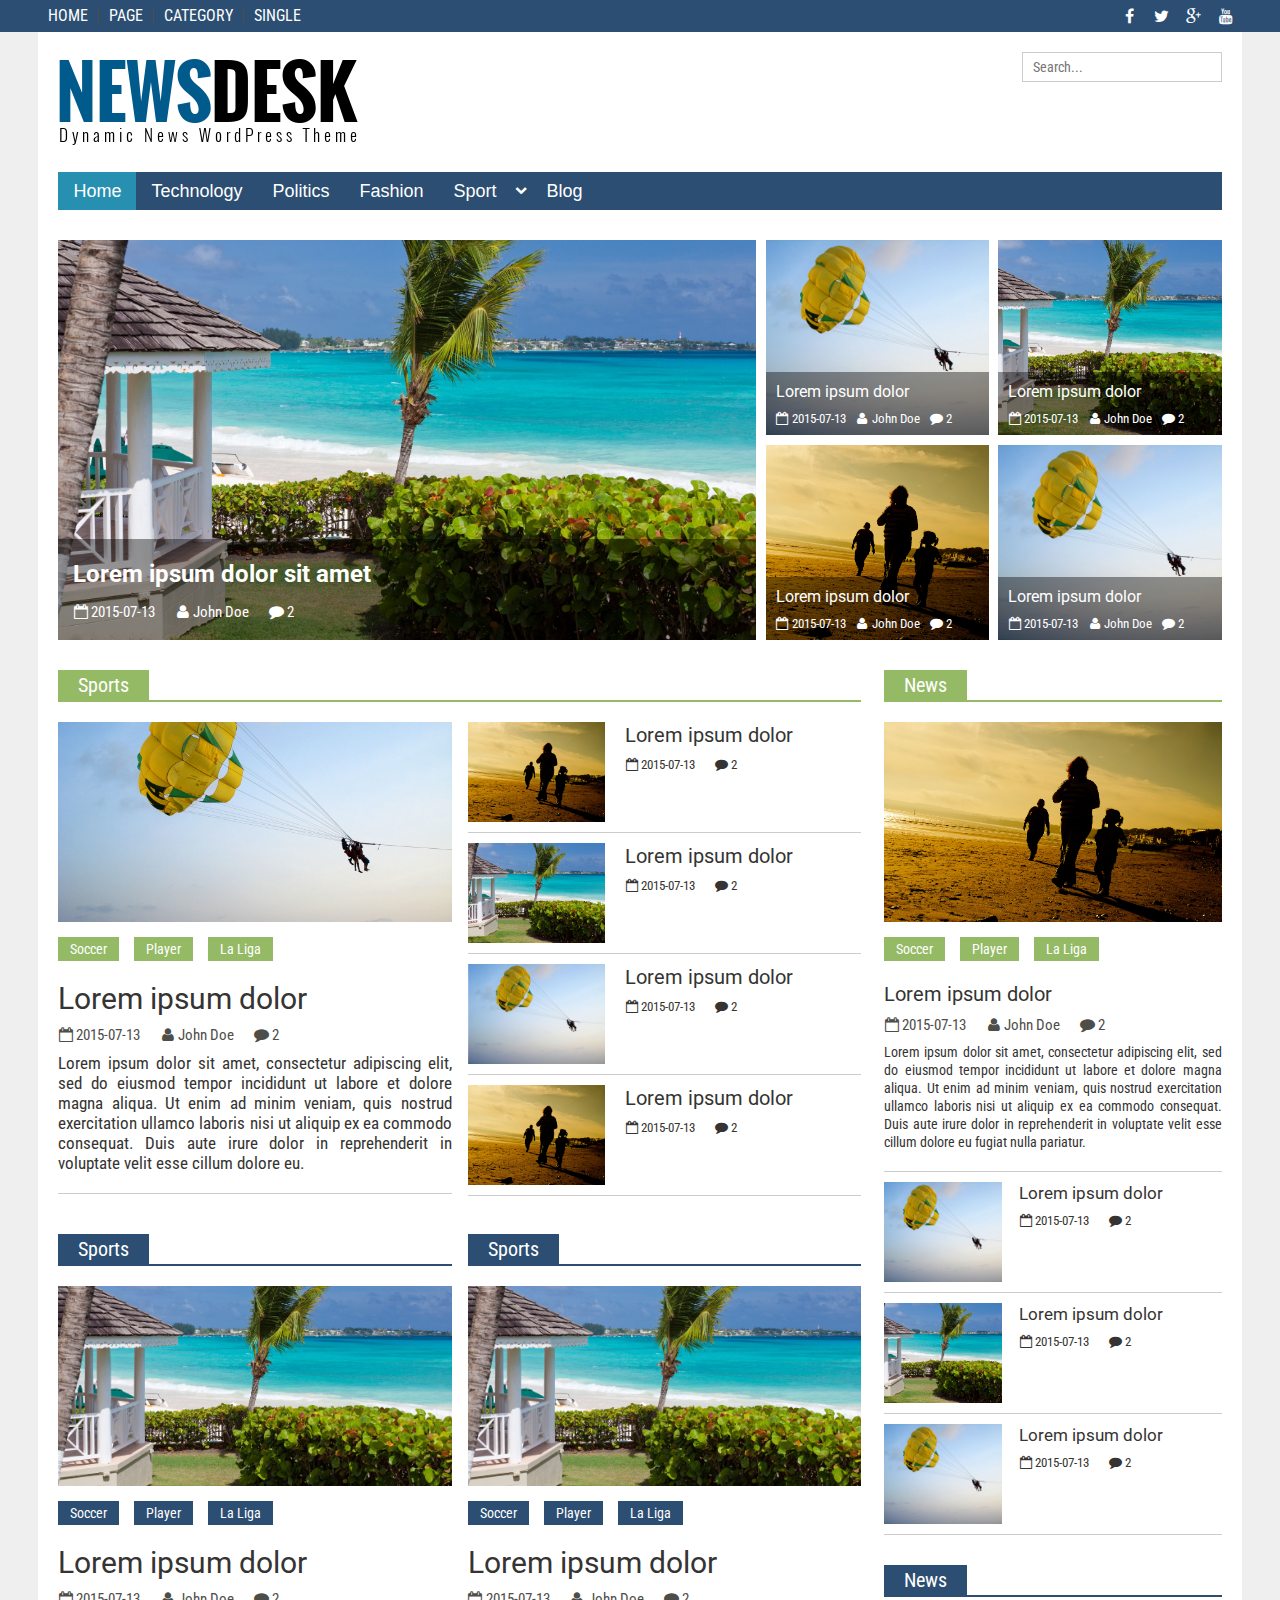
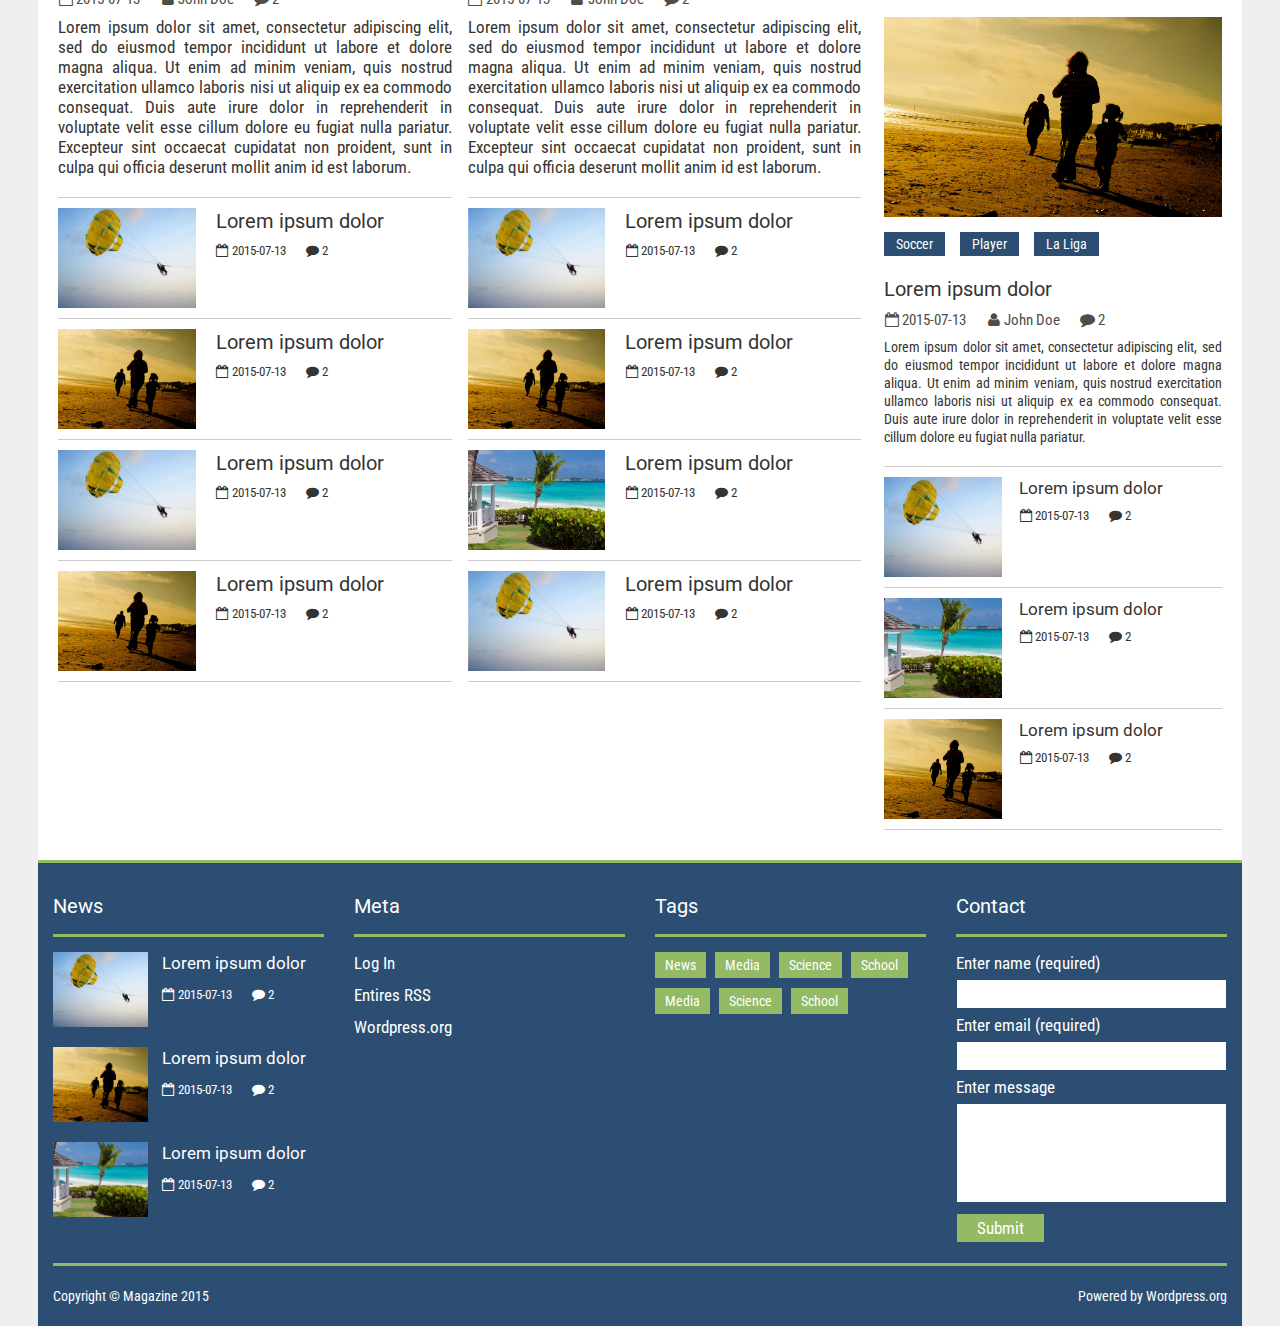
==== commit 865d7c83: "Responsive" ====
--- a/index.html
+++ b/index.html
@@ -3,7 +3,7 @@
 <head>
 	<meta charset="UTF-8">
 	<meta name="viewport" content="width=device-width, initial-scale=1.0, user-scalable=no">
-	<link href='http://fonts.googleapis.com/css?family=Playfair+Display:400,700,400italic,700italic|Roboto+Condensed:700,400|Roboto:400,300,700,400italic,300italic,700italic' rel='stylesheet' type='text/css'>
+	<link href='http://fonts.googleapis.com/css?family=Playfair+Display:400,700,400italic,700italic|Roboto+Condensed:700,400|Roboto:400,300,700,400italic,300italic,700italic' rel='stylesheet' type='text/css' />
 	<link rel="stylesheet" href="style.css" />
 	<script src="https://ajax.googleapis.com/ajax/libs/jquery/1.11.2/jquery.min.js"></script>
 	<title>Magazine</title>
@@ -34,8 +34,8 @@
 			<div class="main_header">
 				<div class="holder">
 					<a href="index.html" title="Home" class="logo">
-						<!-- <img src="images/logo.png" alt="#" /> -->
-						NEWS MAGAZINE <span>Be Informed. Be Smart.</span>
+						<img src="images/logo.png" alt="#" />
+						<!-- NEWS MAGAZINE <span>Be Informed. Be Smart.</span> -->
 					</a>
 					<form class="search">
 						<input type="search" placeholder="Search..."/>
@@ -43,7 +43,7 @@
 				</div><!-- /.holder -->
 				<nav class="main_navigation">
 					<ul>
-						<li><a href="index.html" title="#">Home</a></li>
+						<li class="active"><a href="index.html" title="#">Home</a></li>
 						<li><a href="#" title="#">Technology</a></li>
 						<li><a href="#" title="#">Politics</a></li>
 						<li><a href="#" title="#">Fashion</a></li>
@@ -58,7 +58,29 @@
 						</li>
 						<li><a href="#" title="#">Blog</a></li>
 					</ul>
-				</nav>
+				</nav><!-- /.main_navigation -->
+				<nav class="responsive_navigation">
+					<i class="fa fa-bars open_menu">Menu</i>
+					<form class="search">
+						<input type="search" placeholder="Search..."/>
+					</form>
+					<ul class="menu closed">
+						<li class="active"><a href="index.html" title="#">Home</a></li>
+						<li><a href="#" title="#">Technology</a></li>
+						<li><a href="#" title="#">Politics</a></li>
+						<li><a href="#" title="#">Fashion</a></li>
+						<li class="child">
+							<a href="#" title="#">Sport</a>
+							<ul class="sub-menu">
+								<li><a href="#">Soccer</a></li>
+								<li><a href="#">Tennis</a></li>
+								<li><a href="#">Golf</a></li>
+								<li><a href="#">Formula 1</a></li>
+							</ul>
+						</li>
+						<li><a href="#" title="#">Blog</a></li>
+					</ul>
+				</nav><!-- /.responsive_navigation -->
 			</div><!-- /.header -->
 		</div><!-- /.wrapper -->
 	</header>
@@ -67,14 +89,14 @@
 
 			<!-- featured article section -->
 			<section class="featured">
-				<div class="featured_article" style="background-image:url(images/img1.png)">
+				<div class="featured_article" style="background-image:url(images/img3.png)">
 					<div class="overlay">
 						<a href="single.html" title="#" class="title">Lorem ipsum dolor sit amet</a>
 						<div class="meta">
 							<ul>
 								<li>
 									<i class="fa fa-calendar-o"></i>
-									<a href="#" title="#"><time>29.06.15</time></a>
+									<a href="#" title="#"><time>2015-07-13</time></a>
 								</li>
 								<li>
 									<i class="fa fa-user"></i>
@@ -96,7 +118,7 @@
 								<ul>
 									<li>
 										<i class="fa fa-calendar-o"></i>
-										<a href="#" title="#"><time>29.06.15</time></a>
+										<a href="#" title="#"><time>2015-07-13</time></a>
 									</li>
 									<li>
 										<i class="fa fa-user"></i>
@@ -117,7 +139,7 @@
 								<ul>
 									<li>
 										<i class="fa fa-calendar-o"></i>
-										<a href="#" title="#"><time>29.06.15</time></a>
+										<a href="#" title="#"><time>2015-07-13</time></a>
 									</li>
 									<li>
 										<i class="fa fa-user"></i>
@@ -131,14 +153,14 @@
 							</div><!-- /.meta -->
 						</div><!-- /.overlay -->
 					</div><!-- /.small_featured_article -->
-					<div class="small_featured_article" style="background-image:url(images/img3.png)">
+					<div class="small_featured_article" style="background-image:url(images/img1.png)">
 						<div class="overlay">
 							<a href="#" title="#" class="title">Lorem ipsum dolor</a>
 							<div class="meta">
 								<ul class="cf">
 									<li>
 										<i class="fa fa-calendar-o"></i>
-										<a href="#" title="#"><time>29.06.15</time></a>
+										<a href="#" title="#"><time>2015-07-13</time></a>
 									</li>
 									<li>
 										<i class="fa fa-user"></i>
@@ -159,7 +181,7 @@
 								<ul class="cf">
 									<li>
 										<i class="fa fa-calendar-o"></i>
-										<a href="#" title="#"><time>29.06.15</time></a>
+										<a href="#" title="#"><time>2015-07-13</time></a>
 									</li>
 									<li>
 										<i class="fa fa-user"></i>
@@ -203,7 +225,7 @@
 											<ul class="cf">
 												<li>
 													<i class="fa fa-calendar-o"></i>
-													<a href="#" title="#"><time>29.06.15</time></a>
+													<a href="#" title="#"><time>2015-07-13</time></a>
 												</li>
 												<li>
 													<i class="fa fa-user"></i>
@@ -216,7 +238,7 @@
 											</ul>
 										</div><!-- /.meta -->
 										<div class="text">
-											<p>Lorem ipsum dolor sit amet, consectetur adipiscing elit, sed do eiusmod tempor incididunt ut labore et dolore magna aliqua. Ut enim ad minim veniam, quis nostrud exercitation ullamco laboris nisi ut aliquip ex ea commodo consequat. Duis aute irure dolor in reprehenderit in voluptate velit esse cillum dolore eu fugiat nulla pariatur. Excepteur sint occaecat cupidatat non proident, sunt in culpa qui officia deserunt mollit anim id est laborum.</p>
+											<p>Lorem ipsum dolor sit amet, consectetur adipiscing elit, sed do eiusmod tempor incididunt ut labore et dolore magna aliqua. Ut enim ad minim veniam, quis nostrud exercitation ullamco laboris nisi ut aliquip ex ea commodo consequat. Duis aute irure dolor in reprehenderit in voluptate velit esse cillum dolore eu.</p>
 										</div><!-- /.text -->
 									</div><!-- /.entry -->
 								</div><!-- /.article -->
@@ -231,7 +253,7 @@
 												<ul class="cf">
 													<li>
 														<i class="fa fa-calendar-o"></i>
-														<a href="#" title="#"><time>29.06.15</time></a>
+														<a href="#" title="#"><time>2015-07-13</time></a>
 													</li>
 													<li>
 														<i class="fa fa-comment"></i>
@@ -249,7 +271,7 @@
 												<ul class="cf">
 													<li>
 														<i class="fa fa-calendar-o"></i>
-														<a href="#" title="#"><time>29.06.15</time></a>
+														<a href="#" title="#"><time>2015-07-13</time></a>
 													</li>
 													<li>
 														<i class="fa fa-comment"></i>
@@ -267,7 +289,7 @@
 												<ul class="cf">
 													<li>
 														<i class="fa fa-calendar-o"></i>
-														<a href="#" title="#"><time>29.06.15</time></a>
+														<a href="#" title="#"><time>2015-07-13</time></a>
 													</li>
 													<li>
 														<i class="fa fa-comment"></i>
@@ -285,7 +307,7 @@
 												<ul class="cf">
 													<li>
 														<i class="fa fa-calendar-o"></i>
-														<a href="#" title="#"><time>29.06.15</time></a>
+														<a href="#" title="#"><time>2015-07-13</time></a>
 													</li>
 													<li>
 														<i class="fa fa-comment"></i>
@@ -321,7 +343,7 @@
 											<ul class="cf">
 												<li>
 													<i class="fa fa-calendar-o"></i>
-													<a href="#" title="#"><time>29.06.15</time></a>
+													<a href="#" title="#"><time>2015-07-13</time></a>
 												</li>
 												<li>
 													<i class="fa fa-user"></i>
@@ -347,7 +369,7 @@
 												<ul class="cf">
 													<li>
 														<i class="fa fa-calendar-o"></i>
-														<a href="#" title="#"><time>29.06.15</time></a>
+														<a href="#" title="#"><time>2015-07-13</time></a>
 													</li>
 													<li>
 														<i class="fa fa-comment"></i>
@@ -365,7 +387,7 @@
 												<ul class="cf">
 													<li>
 														<i class="fa fa-calendar-o"></i>
-														<a href="#" title="#"><time>29.06.15</time></a>
+														<a href="#" title="#"><time>2015-07-13</time></a>
 													</li>
 													<li>
 														<i class="fa fa-comment"></i>
@@ -383,7 +405,7 @@
 												<ul class="cf">
 													<li>
 														<i class="fa fa-calendar-o"></i>
-														<a href="#" title="#"><time>29.06.15</time></a>
+														<a href="#" title="#"><time>2015-07-13</time></a>
 													</li>
 													<li>
 														<i class="fa fa-comment"></i>
@@ -401,7 +423,7 @@
 												<ul class="cf">
 													<li>
 														<i class="fa fa-calendar-o"></i>
-														<a href="#" title="#"><time>29.06.15</time></a>
+														<a href="#" title="#"><time>2015-07-13</time></a>
 													</li>
 													<li>
 														<i class="fa fa-comment"></i>
@@ -432,7 +454,7 @@
 											<ul class="cf">
 												<li>
 													<i class="fa fa-calendar-o"></i>
-													<a href="#" title="#"><time>29.06.15</time></a>
+													<a href="#" title="#"><time>2015-07-13</time></a>
 												</li>
 												<li>
 													<i class="fa fa-user"></i>
@@ -458,7 +480,7 @@
 												<ul class="cf">
 													<li>
 														<i class="fa fa-calendar-o"></i>
-														<a href="#" title="#"><time>29.06.15</time></a>
+														<a href="#" title="#"><time>2015-07-13</time></a>
 													</li>
 													<li>
 														<i class="fa fa-comment"></i>
@@ -476,7 +498,7 @@
 												<ul class="cf">
 													<li>
 														<i class="fa fa-calendar-o"></i>
-														<a href="#" title="#"><time>29.06.15</time></a>
+														<a href="#" title="#"><time>2015-07-13</time></a>
 													</li>
 													<li>
 														<i class="fa fa-comment"></i>
@@ -494,7 +516,7 @@
 												<ul class="cf">
 													<li>
 														<i class="fa fa-calendar-o"></i>
-														<a href="#" title="#"><time>29.06.15</time></a>
+														<a href="#" title="#"><time>2015-07-13</time></a>
 													</li>
 													<li>
 														<i class="fa fa-comment"></i>
@@ -512,7 +534,7 @@
 												<ul class="cf">
 													<li>
 														<i class="fa fa-calendar-o"></i>
-														<a href="#" title="#"><time>29.06.15</time></a>
+														<a href="#" title="#"><time>2015-07-13</time></a>
 													</li>
 													<li>
 														<i class="fa fa-comment"></i>
@@ -550,7 +572,7 @@
 									<ul class="cf">
 										<li>
 											<i class="fa fa-calendar-o"></i>
-											<a href="#" title="#"><time>29.06.15</time></a>
+											<a href="#" title="#"><time>2015-07-13</time></a>
 										</li>
 										<li>
 											<i class="fa fa-user"></i>
@@ -574,7 +596,7 @@
 											<ul class="cf">
 												<li>
 													<i class="fa fa-calendar-o"></i>
-													<a href="#" title="#"><time>29.06.15</time></a>
+													<a href="#" title="#"><time>2015-07-13</time></a>
 												</li>
 												<li>
 													<i class="fa fa-comment"></i>
@@ -592,7 +614,7 @@
 											<ul class="cf">
 												<li>
 													<i class="fa fa-calendar-o"></i>
-													<a href="#" title="#"><time>29.06.15</time></a>
+													<a href="#" title="#"><time>2015-07-13</time></a>
 												</li>
 												<li>
 													<i class="fa fa-comment"></i>
@@ -610,7 +632,7 @@
 											<ul class="cf">
 												<li>
 													<i class="fa fa-calendar-o"></i>
-													<a href="#" title="#"><time>29.06.15</time></a>
+													<a href="#" title="#"><time>2015-07-13</time></a>
 												</li>
 												<li>
 													<i class="fa fa-comment"></i>
@@ -641,7 +663,7 @@
 									<ul class="cf">
 										<li>
 											<i class="fa fa-calendar-o"></i>
-											<a href="#" title="#"><time>29.06.15</time></a>
+											<a href="#" title="#"><time>2015-07-13</time></a>
 										</li>
 										<li>
 											<i class="fa fa-user"></i>
@@ -665,7 +687,7 @@
 										<ul class="cf">
 											<li>
 												<i class="fa fa-calendar-o"></i>
-												<a href="#" title="#"><time>29.06.15</time></a>
+												<a href="#" title="#"><time>2015-07-13</time></a>
 											</li>
 											<li>
 												<i class="fa fa-comment"></i>
@@ -683,7 +705,7 @@
 										<ul class="cf">
 											<li>
 												<i class="fa fa-calendar-o"></i>
-												<a href="#" title="#"><time>29.06.15</time></a>
+												<a href="#" title="#"><time>2015-07-13</time></a>
 											</li>
 											<li>
 												<i class="fa fa-comment"></i>
@@ -701,7 +723,7 @@
 										<ul class="cf">
 											<li>
 												<i class="fa fa-calendar-o"></i>
-												<a href="#" title="#"><time>29.06.15</time></a>
+												<a href="#" title="#"><time>2015-07-13</time></a>
 											</li>
 											<li>
 												<i class="fa fa-comment"></i>
@@ -731,7 +753,7 @@
 								<ul class="cf">
 									<li>
 										<i class="fa fa-calendar-o"></i>
-										<a href="#" title="#"><time>29.06.15</time></a>
+										<a href="#" title="#"><time>2015-07-13</time></a>
 									</li>
 									<li>
 										<i class="fa fa-comment"></i>
@@ -749,7 +771,7 @@
 								<ul class="cf">
 									<li>
 										<i class="fa fa-calendar-o"></i>
-										<a href="#" title="#"><time>29.06.15</time></a>
+										<a href="#" title="#"><time>2015-07-13</time></a>
 									</li>
 									<li>
 										<i class="fa fa-comment"></i>
@@ -767,7 +789,7 @@
 								<ul class="cf">
 									<li>
 										<i class="fa fa-calendar-o"></i>
-										<a href="#" title="#"><time>29.06.15</time></a>
+										<a href="#" title="#"><time>2015-07-13</time></a>
 									</li>
 									<li>
 										<i class="fa fa-comment"></i>
@@ -806,7 +828,7 @@
 				<div class="content">
 					<form class="contact_form">
 						<label for="name">Enter name (required)</label>
-						<input type="text" id="#name" required />
+						<input type="text" id="name" required />
 						<label for="mail">Enter email (required)</label>
 						<input type="email" id="mail" required />
 						<label for="message">Enter message</label>
@@ -823,5 +845,6 @@
 			</div><!-- /.copyright -->
 		</footer>
 	</div><!-- /.wrapper -->
+<script src="scripts/script.js"></script>
 </body>
 </html>--- a/style.css
+++ b/style.css
@@ -49,13 +49,13 @@
   outline: none;
 }
 
-.borderbox, header .main_header, header .main_header .holder .search input, header .main_header .main_navigation li a, header .main_header .main_navigation .sub-menu li, main, .featured .overlay, .other_news, .comments_section .comm_form input, .comments_section .comm_form textarea, .comments_section .comments_list li, footer .box, footer .footer_news, footer .contact_form input, footer .contact_form textarea, footer .copyright, footer .copyright .container {
+.borderbox, header .main_header, header .main_header .holder .search input, header .main_header .main_navigation li a, header .main_header .main_navigation .sub-menu li, header .main_header .responsive_navigation, header .main_header .responsive_navigation .search input, header .main_header .responsive_navigation li a, header .main_header .responsive_navigation .sub-menu li, main, .featured .overlay, .other_news, .breadcrumbs ul, .comments_section .comm_form input, .comments_section .comm_form textarea, .comments_section .comments_list li, footer .box, footer .footer_news, footer .contact_form input, footer .contact_form textarea, footer .copyright, footer .copyright .container {
   box-sizing: border-box !important;
   -webkit-box-sizing: border-box !important;
   -moz-box-sizing: border-box !important;
 }
 
-.transition, a, header .top_social li, header .main_header .main_navigation li, .comments_section .comm_form .comm_submit, footer .contact_form .submit_button {
+.transition, a, header .top_social li, header .main_header .main_navigation li, header .main_header .responsive_navigation .open_menu, header .main_header .responsive_navigation li, .comments_section .comm_form .comm_submit, footer .contact_form .submit_button {
   -webkit-transition: all 0.3s;
   transition: all 0.3s;
 }
@@ -68,7 +68,7 @@
   background-size: cover !important;
 }
 
-.opacity, .categories li a:hover, .comments_section .comm_form .comm_submit:hover, footer a.tag:hover, footer .contact_form .submit_button:hover {
+.opacity, header .main_header .responsive_navigation .open_menu:hover, .categories li a:hover, .comments_section .comm_form .comm_submit:hover, footer a.tag:hover, footer .contact_form .submit_button:hover {
   opacity: 0.8;
 }
 
@@ -128,6 +128,10 @@
   content: "\f112";
 }
 
+.fa-bars:before {
+  content: "\f0c9";
+}
+
 .cf:before,
 .cf:after {
   content: " ";
@@ -188,7 +192,7 @@
 }
 header .top_header {
   width: 100%;
-  height: 32px;
+  min-height: 32px;
   font-family: 'Roboto Condensed', sans-serif;
   font-size: 16px;
   text-transform: uppercase;
@@ -229,6 +233,7 @@
   float: left;
 }
 header .main_header .holder .logo {
+  max-width: 70%;
   float: left;
   font-family: "Roboto", sans-serif;
   font-size: 56px;
@@ -243,6 +248,7 @@
 }
 header .main_header .holder .logo img {
   max-height: 100px;
+  max-width: 100%;
   display: block;
 }
 header .main_header .holder .search {
@@ -255,11 +261,15 @@
   padding: 0 10px;
   font-family: 'Roboto Condensed', sans-serif;
   font-size: 14px;
+  border: 1px solid #ccc;
   -webkit-appearance: none;
   border-radius: 0;
 }
 header .main_header .holder .search input:focus {
   border: 1px solid #2b4e72;
+}
+header .main_header .closed {
+  display: none;
 }
 header .main_header .main_navigation {
   width: 100%;
@@ -274,6 +284,9 @@
   font-family: 'Robotoo Condensed', sans-serif;
   font-size: 18px;
   position: relative;
+}
+header .main_header .main_navigation li.active {
+  background: #2790b0;
 }
 header .main_header .main_navigation li a {
   padding: 10px 15px;
@@ -314,8 +327,94 @@
 header .main_header .main_navigation .sub-menu li {
   width: 100%;
   float: left;
+  font-size: 16px;
 }
 header .main_header .main_navigation .sub-menu li a {
+  width: 100%;
+}
+header .main_header .responsive_navigation {
+  width: 100%;
+  float: left;
+  background: #2b4e72;
+  padding: 10px 15px;
+  display: none;
+}
+header .main_header .responsive_navigation .search {
+  width: 40%;
+  float: right;
+}
+header .main_header .responsive_navigation .search input {
+  width: 100%;
+  height: 30px;
+  padding: 0 10px;
+  font-family: 'Roboto Condensed', sans-serif;
+  font-size: 14px;
+  border: 1px solid #2b4e72;
+  -webkit-appearance: none;
+  border-radius: 0;
+  background: #456B91;
+  color: #fff;
+}
+header .main_header .responsive_navigation .search input:focus {
+  border: 1px solid #2b4e72;
+}
+header .main_header .responsive_navigation .open_menu {
+  font-family: 'Robotoo Condensed', sans-serif;
+  font-size: 18px;
+  line-height: 30px;
+  cursor: pointer;
+}
+header .main_header .responsive_navigation .open_menu.fa:before {
+  margin-right: 7px;
+}
+header .main_header .responsive_navigation .menu {
+  float: left;
+  margin-top: 10px;
+}
+header .main_header .responsive_navigation li {
+  width: 100%;
+  float: left;
+  font-family: 'Robotoo Condensed', sans-serif;
+  font-size: 18px;
+  position: relative;
+}
+header .main_header .responsive_navigation li.active {
+  background: #2790b0;
+}
+header .main_header .responsive_navigation li a {
+  padding: 10px 15px;
+  display: block;
+}
+header .main_header .responsive_navigation li a:hover {
+  color: inherit;
+}
+header .main_header .responsive_navigation li:first-child {
+  margin-left: 0;
+}
+header .main_header .responsive_navigation li:hover {
+  background: #2790b0;
+}
+header .main_header .responsive_navigation li.child:after {
+  content: '\f078';
+  font-family: "FontAwesome";
+  font-size: 12px;
+  position: absolute;
+  top: 12px;
+  right: 5px;
+}
+header .main_header .responsive_navigation .sub-menu {
+  position: absolute;
+  width: 100%;
+  top: 38px;
+  left: 0;
+  background: #2b4e72;
+  z-index: 2;
+}
+header .main_header .responsive_navigation .sub-menu li {
+  width: 100%;
+  float: left;
+}
+header .main_header .responsive_navigation .sub-menu li a {
   width: 100%;
 }
 
@@ -670,15 +769,16 @@
 
 .breadcrumbs {
   width: 100%;
-  height: 30px;
+  min-height: 30px;
   float: left;
   margin-bottom: 20px;
   border-bottom: 2px solid #94ba65;
 }
 .breadcrumbs ul {
+  height: 100%;
+  float: left;
+  padding: 0 15px;
   background: #94ba65;
-  float: left;
-  height: 100%;
 }
 .breadcrumbs li {
   float: left;
@@ -690,12 +790,6 @@
 }
 .breadcrumbs li a {
   color: #fff;
-}
-.breadcrumbs li:first-child {
-  padding-left: 15px;
-}
-.breadcrumbs li:last-child {
-  padding-right: 15px;
 }
 .breadcrumbs li:after {
   content: '>';
@@ -1087,7 +1181,7 @@
 }
 footer .copyright {
   width: 100%;
-  height: 60px;
+  min-height: 60px;
   float: left;
   padding: 0 15px;
   font-family: "Roboto Condensed", sans-serif;
@@ -1113,3 +1207,168 @@
 footer .copyright .right {
   float: right;
 }
+
+@media only screen and (max-width: 1280px) {
+  .wrapper {
+    width: 94%;
+  }
+}
+@media only screen and (max-width: 1024px) {
+  .featured .featured_article {
+    width: 100%;
+  }
+  .featured .more_featured {
+    width: 100%;
+    margin-top: 30px;
+    float: left;
+  }
+  .featured .more_featured .small_featured_article {
+    width: 49%;
+  }
+  .featured .more_featured .small_featured_article:nth-child(2n+1) {
+    margin-left: 0;
+  }
+
+  .content {
+    width: 100%;
+  }
+
+  aside {
+    width: 100%;
+    margin-top: 30px;
+  }
+  aside .sidebar_news,
+  aside .widget {
+    width: 49%;
+    margin-left: 2%;
+  }
+  aside .sidebar_news:nth-child(2n+1),
+  aside .widget:nth-child(2n+1) {
+    margin-left: 0;
+  }
+
+  footer .box {
+    width: 50%;
+  }
+  footer .box:nth-child(2n+1) {
+    clear: both;
+  }
+}
+@media only screen and (max-width: 768px) {
+  header .main_header .main_navigation,
+  header .main_header .holder .search {
+    display: none;
+  }
+  header .main_header .responsive_navigation {
+    display: block;
+  }
+  header .main_header .holder .logo {
+    max-width: 100%;
+  }
+
+  .featured .featured_article {
+    height: 300px;
+  }
+  .featured .more_featured .small_featured_article {
+    width: 100%;
+    margin-left: 0;
+  }
+  .featured .more_featured .small_featured_article:nth-child(2) {
+    margin-top: 10px;
+  }
+
+  .col1 {
+    width: 100%;
+    margin-left: 0;
+    margin-bottom: 10px;
+  }
+  .col1:last-child {
+    margin-bottom: 0;
+  }
+
+  .comments_section #respond {
+    width: 80%;
+  }
+
+  aside .sidebar_news,
+  aside .widget {
+    width: 100%;
+    margin-left: 0;
+  }
+
+  footer .box {
+    width: 100%;
+  }
+}
+@media only screen and (max-width: 480px) {
+  header .top_header {
+    padding: 7px 0;
+  }
+  header .top_navigation,
+  header .top_social {
+    width: 100%;
+    float: left;
+  }
+  header .top_social {
+    margin-top: 7px;
+  }
+  header .main_header {
+    padding: 0 10px;
+  }
+  header .main_header .responsive_navigation .search {
+    width: 60%;
+  }
+  header .main_header .holder .logo {
+    font-size: 44px;
+  }
+
+  main {
+    padding: 20px 10px;
+  }
+
+  .featured .featured_article,
+  .category_post .featured_image {
+    height: 250px;
+  }
+
+  .comments_section #respond {
+    width: 100%;
+  }
+  .comments_section #respond .comm_form label,
+  .comments_section #respond .comm_form input {
+    width: 100%;
+  }
+  .comments_section .comments_list .avatar {
+    width: 16%;
+  }
+  .comments_section .comments_list .avatar img {
+    max-width: 100%;
+  }
+  .comments_section .comments_list .comment {
+    width: 82%;
+  }
+  .comments_section .comments_list ul.reply_comm {
+    width: 90%;
+  }
+
+  footer .contact_form .submit_button {
+    width: 100%;
+  }
+  footer .copyright {
+    text-align: center;
+  }
+  footer .copyright .left {
+    float: none;
+    display: block;
+  }
+  footer .copyright .right {
+    float: none;
+    display: block;
+    margin-top: 7px;
+  }
+}
+@media only screen and (max-width: 320px) {
+  .wrapper {
+    width: 100%;
+  }
+}
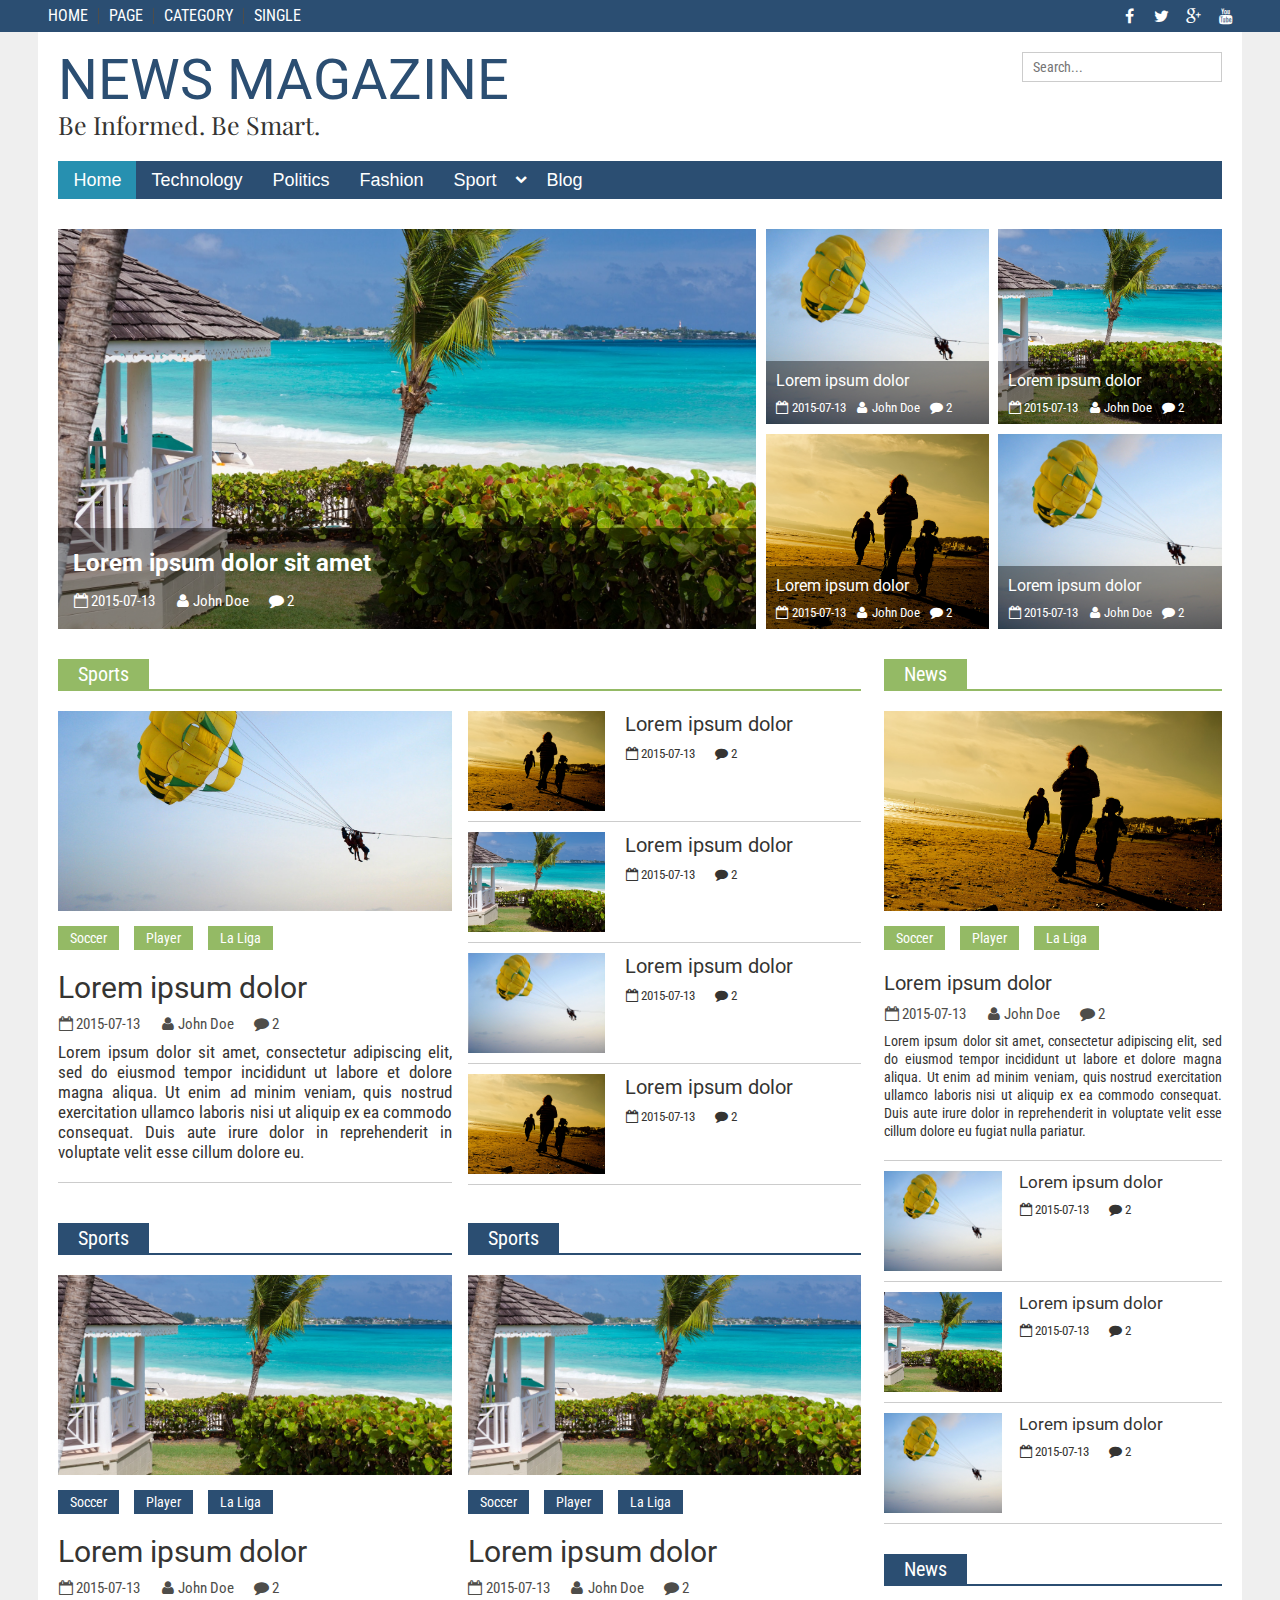
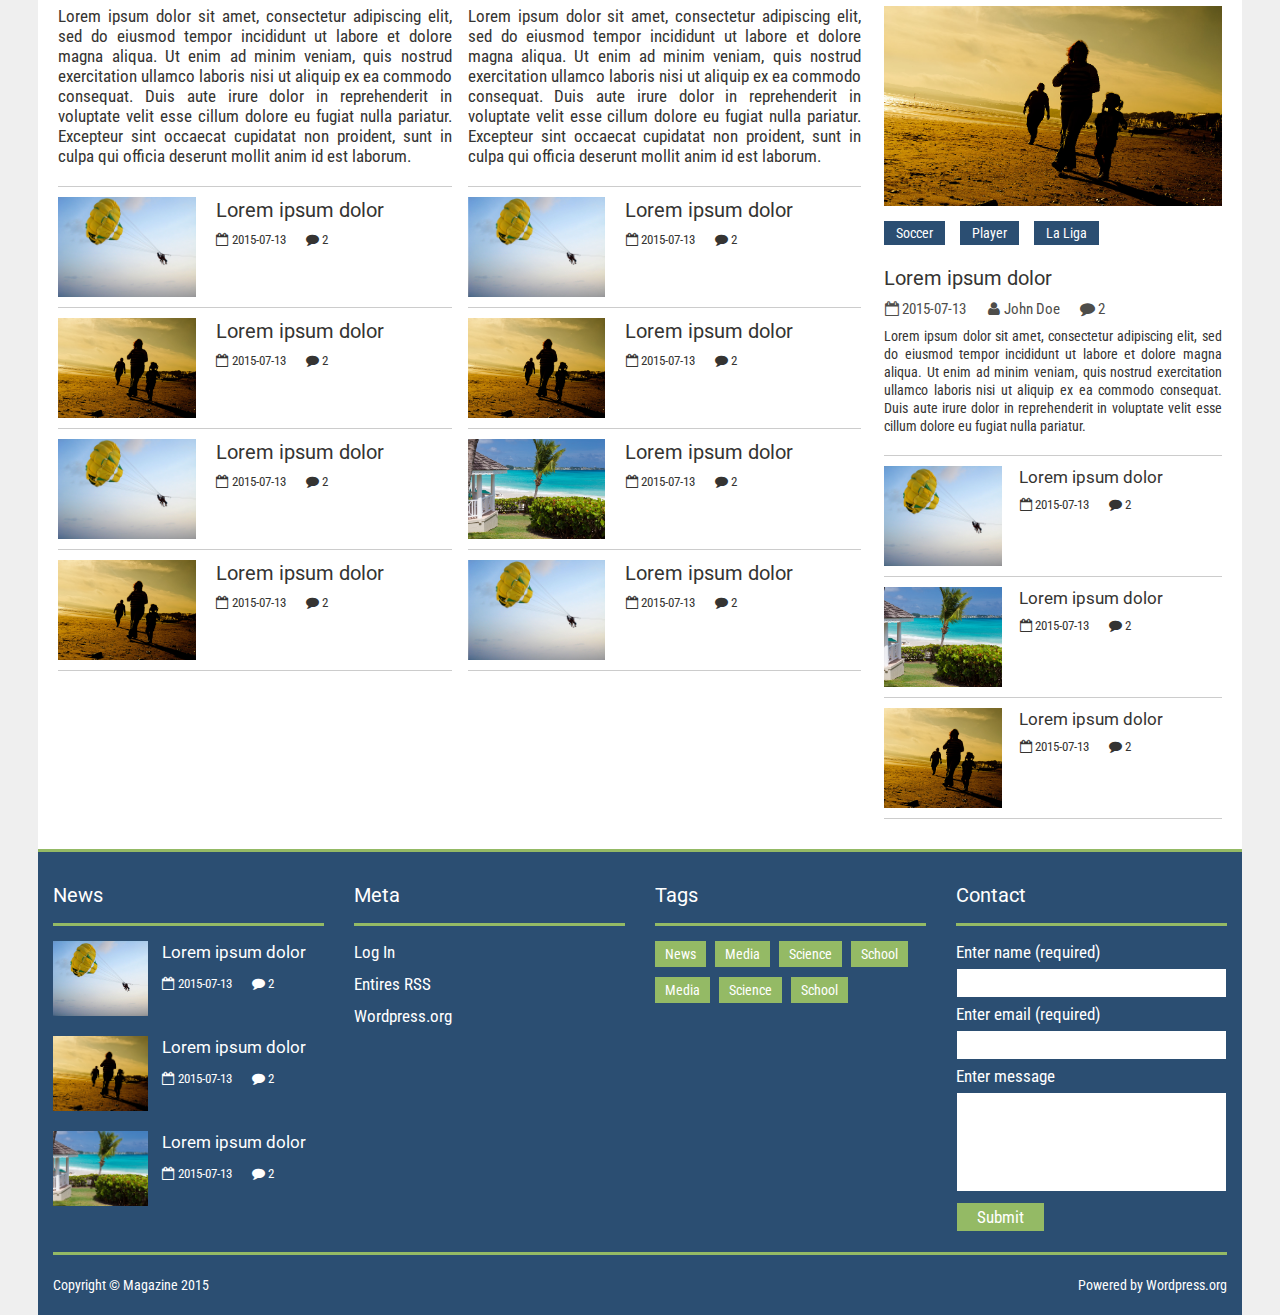
==== commit f35e2906: "Issue fixed (responsive navigation)" ====
--- a/index.html
+++ b/index.html
@@ -34,8 +34,8 @@
 			<div class="main_header">
 				<div class="holder">
 					<a href="index.html" title="Home" class="logo">
-						<img src="images/logo.png" alt="#" />
-						<!-- NEWS MAGAZINE <span>Be Informed. Be Smart.</span> -->
+						<!-- <img src="images/logo.png" alt="#" /> -->
+						NEWS MAGAZINE <span>Be Informed. Be Smart.</span>
 					</a>
 					<form class="search">
 						<input type="search" placeholder="Search..."/>
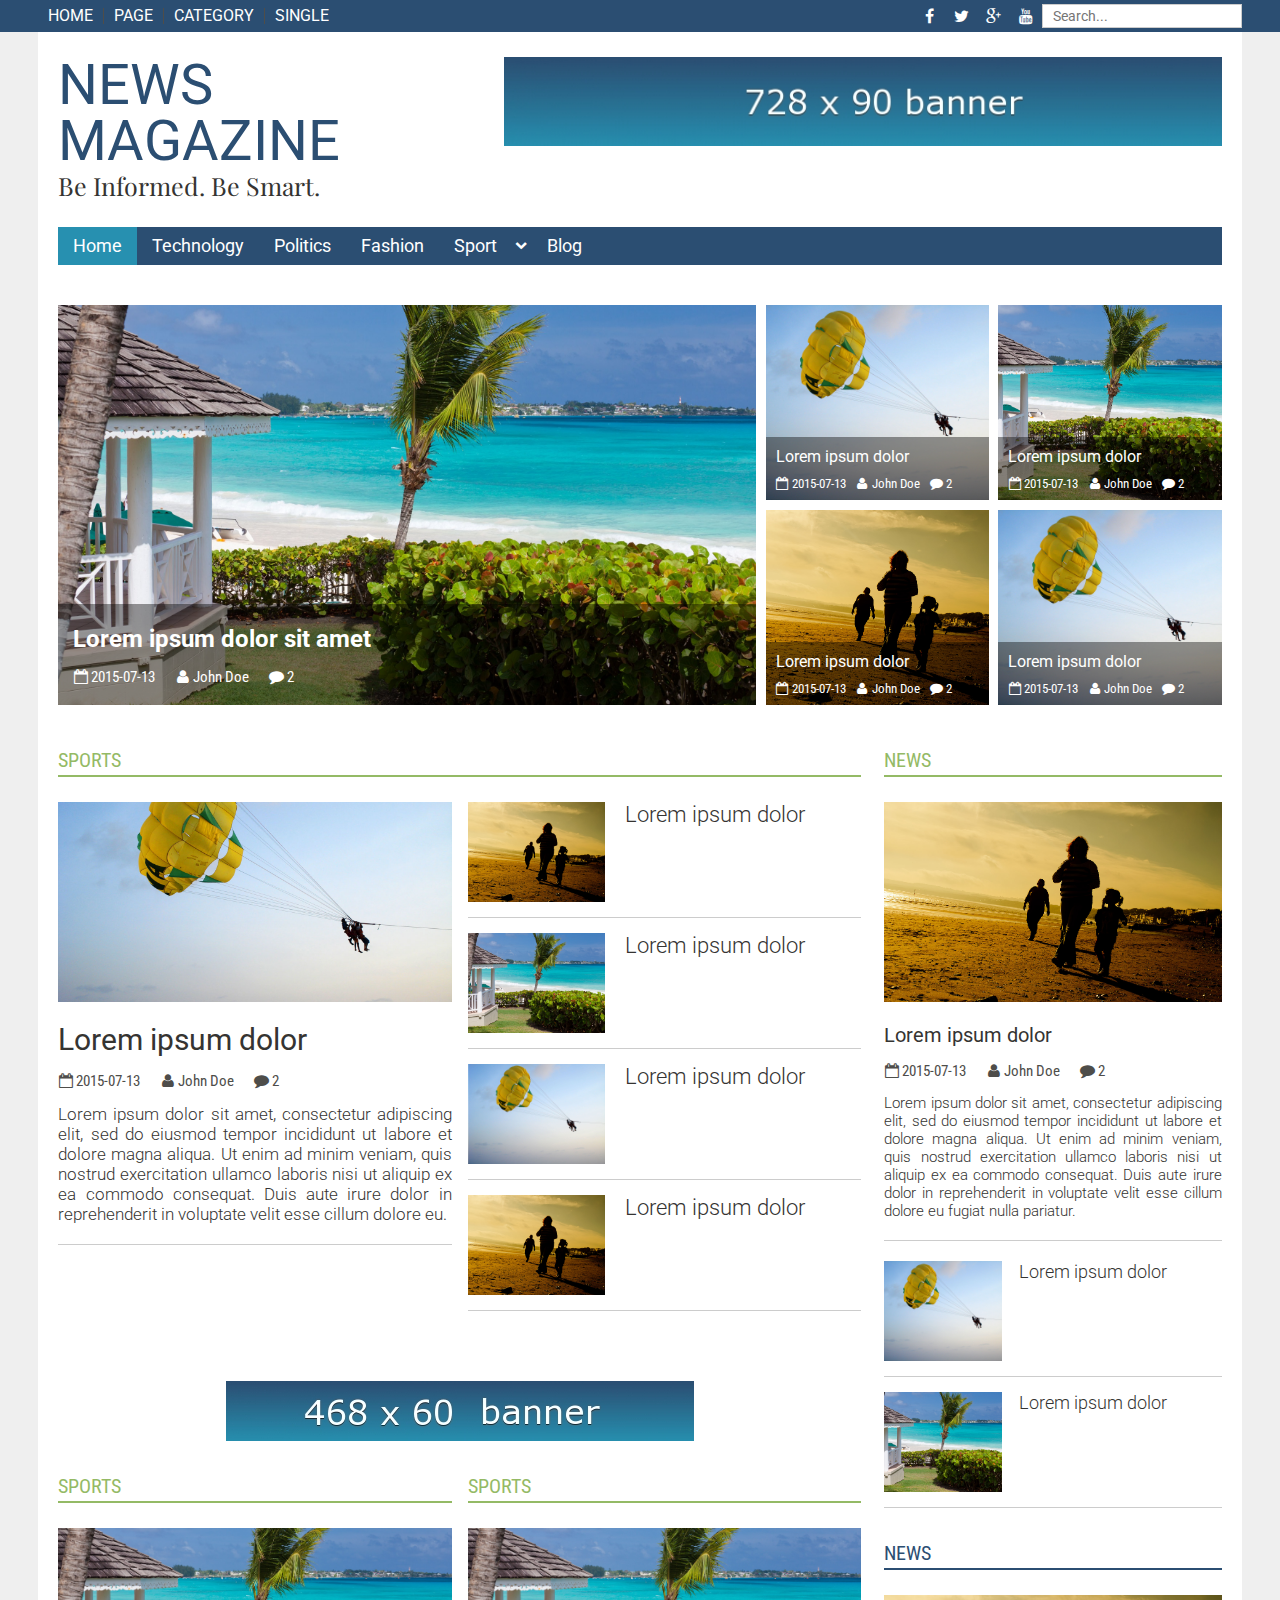
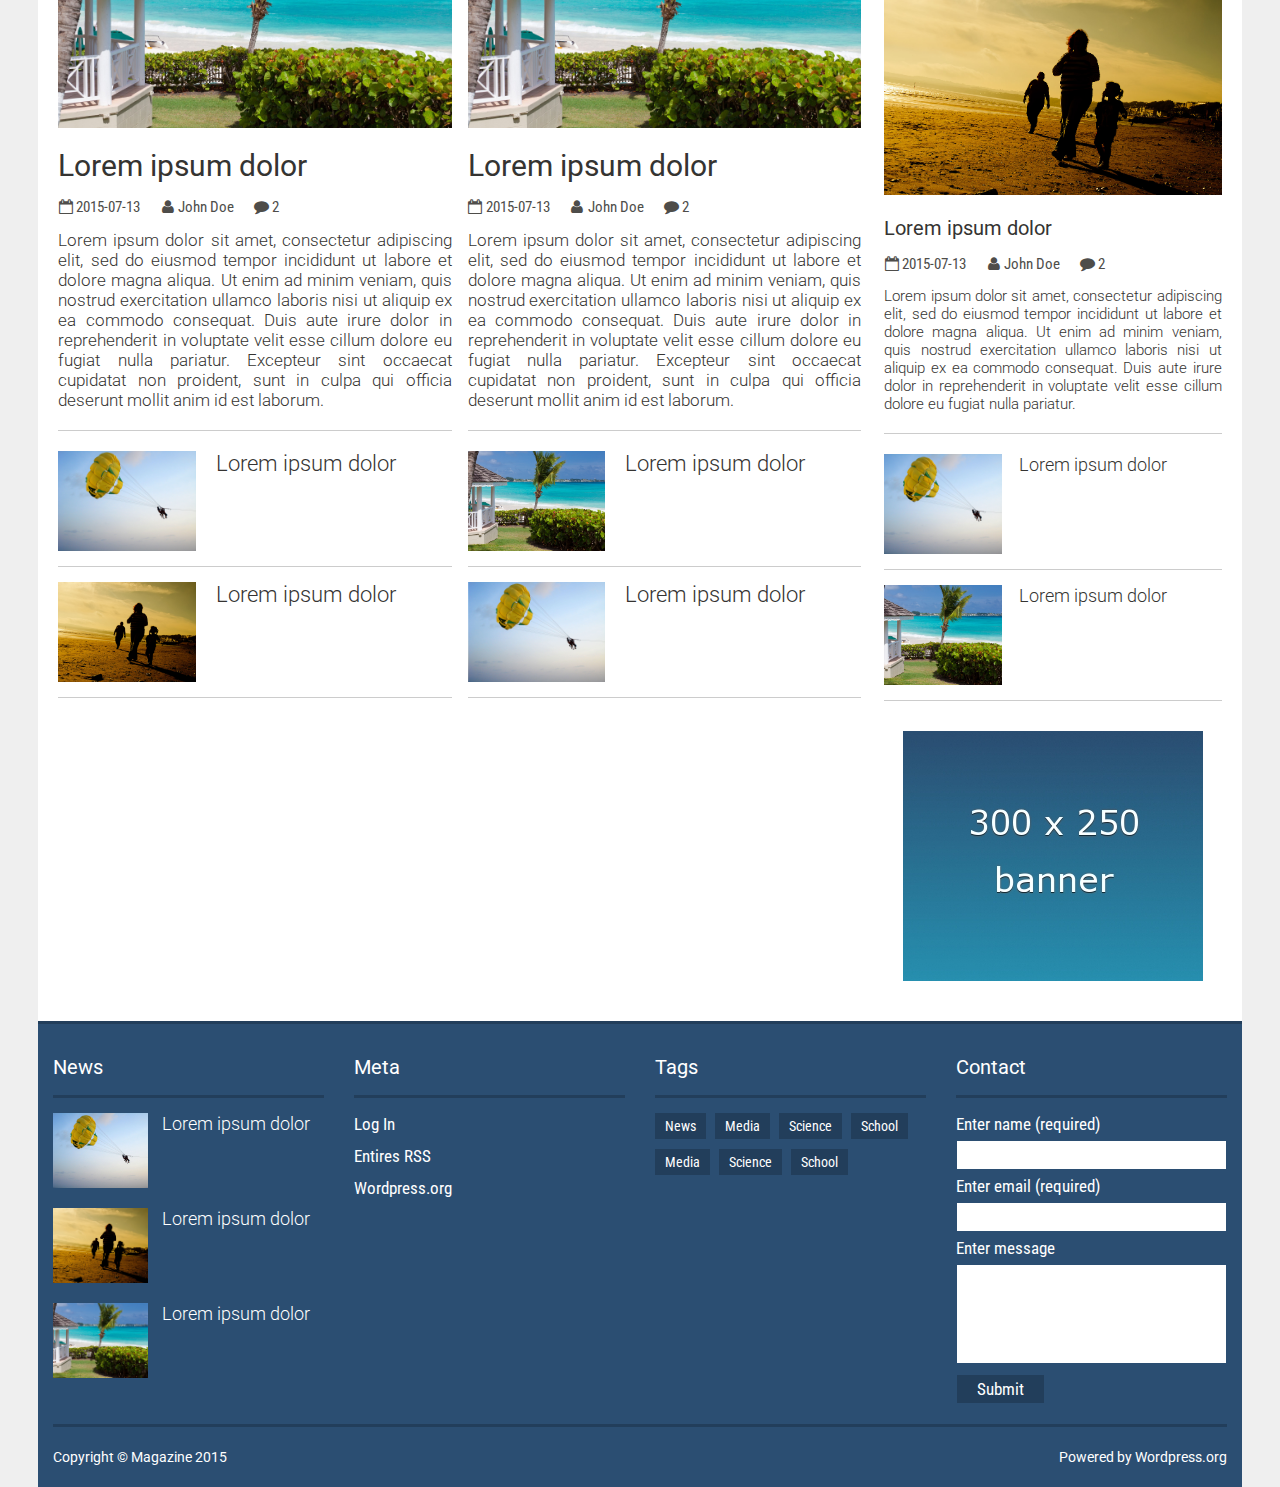
==== commit 3b308dbc: "Review" ====
--- a/index.html
+++ b/index.html
@@ -20,6 +20,9 @@
 						<li><a href="single.html" title="#">single</a></li>
 					</ul>
 				</nav>
+				<form class="search">
+					<input type="search" placeholder="Search..."/>
+				</form>
 				<div class="top_social">
 					<ul>
 						<li><a href="#" title="#" target="_blank" class="fa fa-facebook"></a></li>
@@ -27,7 +30,7 @@
 						<li><a href="#" title="#" target="_blank" class="fa fa-google-plus"></a></li>
 						<li><a href="#" title="#" target="_blank" class="fa fa-youtube"></a></li>
 					</ul>
-				</div><!-- /.social_top -->
+				</div><!-- /.top_social -->
 			</div><!-- /.wrapper -->
 		</div><!-- /.top_header -->
 		<div class="wrapper cf">
@@ -37,9 +40,11 @@
 						<!-- <img src="images/logo.png" alt="#" /> -->
 						NEWS MAGAZINE <span>Be Informed. Be Smart.</span>
 					</a>
-					<form class="search">
-						<input type="search" placeholder="Search..."/>
-					</form>
+					<div class="banner_holder">
+						<a href="#" title="Banner">
+							<img src="images/banner.jpg" alt="Bannner" />
+						</a>
+					</div><!-- /.banner_holder -->
 				</div><!-- /.holder -->
 				<nav class="main_navigation">
 					<ul>
@@ -212,13 +217,13 @@
 							<div class="col1">
 								<div class="article">
 									<div class="feat_image" style="background-image:url(images/img2.png)"></div><!-- /.feat_image -->
-									<div class="categories">
+									<!-- <div class="categories">
 										<ul class="cf">
 											<li><a href="#" title="#">Soccer</a></li>
 											<li><a href="#" title="#">Player</a></li>
 											<li><a href="#" title="#">La Liga</a></li>
 										</ul>
-									</div><!-- /.categories -->
+									</div> --><!-- /.categories -->
 									<div class="entry">
 										<a href="#" title="#" class="title">Lorem ipsum dolor</a>
 										<div class="meta">
@@ -249,7 +254,7 @@
 										<div class="image" style="background-image:url(images/img1.png)"></div><!-- /.image -->
 										<div class="infos">
 											<a href="#" title="#" class="title">Lorem ipsum dolor</a>
-											<div class="meta">
+											<!-- <div class="meta">
 												<ul class="cf">
 													<li>
 														<i class="fa fa-calendar-o"></i>
@@ -260,14 +265,14 @@
 														<a href="#" title="#">2</a>
 													</li>
 												</ul>
-											</div><!-- /.meta -->
+											</div> --><!-- /.meta -->
 										</div><!-- /.infos -->
 									</div><!-- /.other_news -->
 									<div class="other_news">
 										<div class="image" style="background-image:url(images/img3.png)"></div><!-- /.image -->
 										<div class="infos">
 											<a href="#" title="#" class="title">Lorem ipsum dolor</a>
-											<div class="meta">
+											<!-- <div class="meta">
 												<ul class="cf">
 													<li>
 														<i class="fa fa-calendar-o"></i>
@@ -278,14 +283,14 @@
 														<a href="#" title="#">2</a>
 													</li>
 												</ul>
-											</div><!-- /.meta -->
+											</div> --><!-- /.meta -->
 										</div><!-- /.infos -->
 									</div><!-- /.other_news -->
 									<div class="other_news">
 										<div class="image" style="background-image:url(images/img2.png)"></div><!-- /.image -->
 										<div class="infos">
 											<a href="#" title="#" class="title">Lorem ipsum dolor</a>
-											<div class="meta">
+											<!-- <div class="meta">
 												<ul class="cf">
 													<li>
 														<i class="fa fa-calendar-o"></i>
@@ -296,14 +301,14 @@
 														<a href="#" title="#">2</a>
 													</li>
 												</ul>
-											</div><!-- /.meta -->
+											</div> --><!-- /.meta -->
 										</div><!-- /.infos -->
 									</div><!-- /.other_news -->
 									<div class="other_news">
 										<div class="image" style="background-image:url(images/img1.png)"></div><!-- /.image -->
 										<div class="infos">
 											<a href="#" title="#" class="title">Lorem ipsum dolor</a>
-											<div class="meta">
+											<!-- <div class="meta">
 												<ul class="cf">
 													<li>
 														<i class="fa fa-calendar-o"></i>
@@ -314,13 +319,19 @@
 														<a href="#" title="#">2</a>
 													</li>
 												</ul>
-											</div><!-- /.meta -->
+											</div> --><!-- /.meta -->
 										</div><!-- /.infos -->
 									</div><!-- /.other_news -->
 								</div><!-- /.more_articles -->
 							</div><!-- /.col1 -->
 						</div><!-- /.col2 -->
 					</section>
+
+					<div class="banner">
+						<a href="#" title="Banner">
+							<img src="images/banner3.jpg" alt="Banner" />
+						</a>
+					</div><!-- /.banner -->
 
 					<section>
 						<div class="col2">
@@ -330,13 +341,13 @@
 								</div><!-- /.top_section -->
 								<div class="article">
 									<div class="feat_image" style="background-image:url(images/img3.png)"></div><!-- /.feat_image -->
-									<div class="categories">
+									<!-- <div class="categories">
 										<ul class="cf">
 											<li><a href="#" title="#">Soccer</a></li>
 											<li><a href="#" title="#">Player</a></li>
 											<li><a href="#" title="#">La Liga</a></li>
 										</ul>
-									</div><!-- /.categories -->
+									</div> --><!-- /.categories -->
 									<div class="entry">
 										<a href="#" title="#" class="title">Lorem ipsum dolor</a>
 										<div class="meta">
@@ -365,7 +376,7 @@
 										<div class="image" style="background-image:url(images/img2.png)"></div><!-- /.image -->
 										<div class="infos">
 											<a href="#" title="#" class="title">Lorem ipsum dolor</a>
-											<div class="meta">
+											<!-- <div class="meta">
 												<ul class="cf">
 													<li>
 														<i class="fa fa-calendar-o"></i>
@@ -376,14 +387,14 @@
 														<a href="#" title="#">2</a>
 													</li>
 												</ul>
-											</div><!-- /.meta -->
+											</div> --><!-- /.meta -->
 										</div><!-- /.infos -->
 									</div><!-- /.other_news -->
 									<div class="other_news">
 										<div class="image" style="background-image:url(images/img1.png)"></div><!-- /.image -->
 										<div class="infos">
 											<a href="#" title="#" class="title">Lorem ipsum dolor</a>
-											<div class="meta">
+											<!-- <div class="meta">
 												<ul class="cf">
 													<li>
 														<i class="fa fa-calendar-o"></i>
@@ -394,43 +405,7 @@
 														<a href="#" title="#">2</a>
 													</li>
 												</ul>
-											</div><!-- /.meta -->
-										</div><!-- /.infos -->
-									</div><!-- /.other_news -->
-									<div class="other_news">
-										<div class="image" style="background-image:url(images/img2.png)"></div><!-- /.image -->
-										<div class="infos">
-											<a href="#" title="#" class="title">Lorem ipsum dolor</a>
-											<div class="meta">
-												<ul class="cf">
-													<li>
-														<i class="fa fa-calendar-o"></i>
-														<a href="#" title="#"><time>2015-07-13</time></a>
-													</li>
-													<li>
-														<i class="fa fa-comment"></i>
-														<a href="#" title="#">2</a>
-													</li>
-												</ul>
-											</div><!-- /.meta -->
-										</div><!-- /.infos -->
-									</div><!-- /.other_news -->
-									<div class="other_news">
-										<div class="image" style="background-image:url(images/img1.png)"></div><!-- /.image -->
-										<div class="infos">
-											<a href="#" title="#" class="title">Lorem ipsum dolor</a>
-											<div class="meta">
-												<ul class="cf">
-													<li>
-														<i class="fa fa-calendar-o"></i>
-														<a href="#" title="#"><time>2015-07-13</time></a>
-													</li>
-													<li>
-														<i class="fa fa-comment"></i>
-														<a href="#" title="#">2</a>
-													</li>
-												</ul>
-											</div><!-- /.meta -->
+											</div> --><!-- /.meta -->
 										</div><!-- /.infos -->
 									</div><!-- /.other_news -->
 								</div><!-- /.more_articles -->
@@ -441,13 +416,13 @@
 								</div><!-- /.top_section -->
 								<div class="article">
 									<div class="feat_image" style="background-image:url(images/img3.png)"></div><!-- /.feat_image -->
-									<div class="categories">
+									<!-- <div class="categories">
 										<ul class="cf">
 											<li><a href="#" title="#">Soccer</a></li>
 											<li><a href="#" title="#">Player</a></li>
 											<li><a href="#" title="#">La Liga</a></li>
 										</ul>
-									</div><!-- /.categories -->
+									</div> --><!-- /.categories -->
 									<div class="entry">
 										<a href="#" title="#" class="title">Lorem ipsum dolor</a>
 										<div class="meta">
@@ -473,46 +448,10 @@
 								</div><!-- /.article -->
 								<div class="more_articles">
 									<div class="other_news">
-										<div class="image" style="background-image:url(images/img2.png)"></div><!-- /.image -->
-										<div class="infos">
-											<a href="#" title="#" class="title">Lorem ipsum dolor</a>
-											<div class="meta">
-												<ul class="cf">
-													<li>
-														<i class="fa fa-calendar-o"></i>
-														<a href="#" title="#"><time>2015-07-13</time></a>
-													</li>
-													<li>
-														<i class="fa fa-comment"></i>
-														<a href="#" title="#">2</a>
-													</li>
-												</ul>
-											</div><!-- /.meta -->
-										</div><!-- /.infos -->
-									</div><!-- /.other_news -->
-									<div class="other_news">
-										<div class="image" style="background-image:url(images/img1.png)"></div><!-- /.image -->
-										<div class="infos">
-											<a href="#" title="#" class="title">Lorem ipsum dolor</a>
-											<div class="meta">
-												<ul class="cf">
-													<li>
-														<i class="fa fa-calendar-o"></i>
-														<a href="#" title="#"><time>2015-07-13</time></a>
-													</li>
-													<li>
-														<i class="fa fa-comment"></i>
-														<a href="#" title="#">2</a>
-													</li>
-												</ul>
-											</div><!-- /.meta -->
-										</div><!-- /.infos -->
-									</div><!-- /.other_news -->
-									<div class="other_news">
 										<div class="image" style="background-image:url(images/img3.png)"></div><!-- /.image -->
 										<div class="infos">
 											<a href="#" title="#" class="title">Lorem ipsum dolor</a>
-											<div class="meta">
+											<!-- <div class="meta">
 												<ul class="cf">
 													<li>
 														<i class="fa fa-calendar-o"></i>
@@ -523,14 +462,14 @@
 														<a href="#" title="#">2</a>
 													</li>
 												</ul>
-											</div><!-- /.meta -->
+											</div> --><!-- /.meta -->
 										</div><!-- /.infos -->
 									</div><!-- /.other_news -->
 									<div class="other_news">
 										<div class="image" style="background-image:url(images/img2.png)"></div><!-- /.image -->
 										<div class="infos">
 											<a href="#" title="#" class="title">Lorem ipsum dolor</a>
-											<div class="meta">
+											<!-- <div class="meta">
 												<ul class="cf">
 													<li>
 														<i class="fa fa-calendar-o"></i>
@@ -541,7 +480,7 @@
 														<a href="#" title="#">2</a>
 													</li>
 												</ul>
-											</div><!-- /.meta -->
+											</div> --><!-- /.meta -->
 										</div><!-- /.infos -->
 									</div><!-- /.other_news -->
 								</div><!-- /.more_articles -->
@@ -559,104 +498,13 @@
 						</div><!-- /.top_section -->
 						<div class="news">
 							<div class="feat_image" style="background-image:url(images/img1.png)"></div><!-- /.feat_image -->
-							<div class="categories">
+							<!-- <div class="categories">
 								<ul class="cf">
 									<li><a href="#" title="#">Soccer</a></li>
 									<li><a href="#" title="#">Player</a></li>
 									<li><a href="#" title="#">La Liga</a></li>
 								</ul>
-							</div><!-- /.categories -->
-							<div class="entry">
-								<a href="#" title="#" class="title">Lorem ipsum dolor</a>
-								<div class="meta">
-									<ul class="cf">
-										<li>
-											<i class="fa fa-calendar-o"></i>
-											<a href="#" title="#"><time>2015-07-13</time></a>
-										</li>
-										<li>
-											<i class="fa fa-user"></i>
-											<a href="#" title="#">John Doe</a>
-										</li>
-										<li>
-											<i class="fa fa-comment"></i>
-											<a href="#" title="#">2</a>
-										</li>
-									</ul>
-								</div><!-- /.meta -->
-								<div class="text">
-									<p>Lorem ipsum dolor sit amet, consectetur adipiscing elit, sed do eiusmod tempor incididunt ut labore et dolore magna aliqua. Ut enim ad minim veniam, quis nostrud exercitation ullamco laboris nisi ut aliquip ex ea commodo consequat. Duis aute irure dolor in reprehenderit in voluptate velit esse cillum dolore eu fugiat nulla pariatur.</p>
-								</div><!-- /.text -->
-							</div><!-- /.entry -->
-							<div class="other_news">
-									<div class="image" style="background-image:url(images/img2.png)"></div><!-- /.image -->
-									<div class="infos">
-										<a href="#" title="#" class="title">Lorem ipsum dolor</a>
-										<div class="meta">
-											<ul class="cf">
-												<li>
-													<i class="fa fa-calendar-o"></i>
-													<a href="#" title="#"><time>2015-07-13</time></a>
-												</li>
-												<li>
-													<i class="fa fa-comment"></i>
-													<a href="#" title="#">2</a>
-												</li>
-											</ul>
-										</div><!-- /.meta -->
-									</div><!-- /.infos -->
-								</div><!-- /.other_news -->
-								<div class="other_news">
-									<div class="image" style="background-image:url(images/img3.png)"></div><!-- /.image -->
-									<div class="infos">
-										<a href="#" title="#" class="title">Lorem ipsum dolor</a>
-										<div class="meta">
-											<ul class="cf">
-												<li>
-													<i class="fa fa-calendar-o"></i>
-													<a href="#" title="#"><time>2015-07-13</time></a>
-												</li>
-												<li>
-													<i class="fa fa-comment"></i>
-													<a href="#" title="#">2</a>
-												</li>
-											</ul>
-										</div><!-- /.meta -->
-									</div><!-- /.infos -->
-								</div><!-- /.other_news -->
-								<div class="other_news">
-									<div class="image" style="background-image:url(images/img2.png)"></div><!-- /.image -->
-									<div class="infos">
-										<a href="#" title="#" class="title">Lorem ipsum dolor</a>
-										<div class="meta">
-											<ul class="cf">
-												<li>
-													<i class="fa fa-calendar-o"></i>
-													<a href="#" title="#"><time>2015-07-13</time></a>
-												</li>
-												<li>
-													<i class="fa fa-comment"></i>
-													<a href="#" title="#">2</a>
-												</li>
-											</ul>
-										</div><!-- /.meta -->
-									</div><!-- /.infos -->
-								</div><!-- /.other_news -->
-						</div><!-- /.news -->
-					</div><!-- /.sidebar_news -->
-					<div class="sidebar_news">
-						<div class="top_section">
-							<span>News</span>
-						</div><!-- /.top_section -->
-						<div class="news">
-							<div class="feat_image" style="background-image:url(images/img1.png)"></div><!-- /.feat_image -->
-							<div class="categories">
-								<ul class="cf">
-									<li><a href="#" title="#">Soccer</a></li>
-									<li><a href="#" title="#">Player</a></li>
-									<li><a href="#" title="#">La Liga</a></li>
-								</ul>
-							</div><!-- /.categories -->
+							</div> --><!-- /.categories -->
 							<div class="entry">
 								<a href="#" title="#" class="title">Lorem ipsum dolor</a>
 								<div class="meta">
@@ -683,7 +531,7 @@
 								<div class="image" style="background-image:url(images/img2.png)"></div><!-- /.image -->
 								<div class="infos">
 									<a href="#" title="#" class="title">Lorem ipsum dolor</a>
-									<div class="meta">
+									<!-- <div class="meta">
 										<ul class="cf">
 											<li>
 												<i class="fa fa-calendar-o"></i>
@@ -694,14 +542,14 @@
 												<a href="#" title="#">2</a>
 											</li>
 										</ul>
-									</div><!-- /.meta -->
+									</div> --><!-- /.meta -->
 								</div><!-- /.infos -->
 							</div><!-- /.other_news -->
 							<div class="other_news">
 								<div class="image" style="background-image:url(images/img3.png)"></div><!-- /.image -->
 								<div class="infos">
 									<a href="#" title="#" class="title">Lorem ipsum dolor</a>
-									<div class="meta">
+									<!-- <div class="meta">
 										<ul class="cf">
 											<li>
 												<i class="fa fa-calendar-o"></i>
@@ -712,14 +560,51 @@
 												<a href="#" title="#">2</a>
 											</li>
 										</ul>
-									</div><!-- /.meta -->
+									</div> --><!-- /.meta -->
 								</div><!-- /.infos -->
 							</div><!-- /.other_news -->
+						</div><!-- /.news -->
+					</div><!-- /.sidebar_news -->
+					<div class="sidebar_news">
+						<div class="top_section">
+							<span>News</span>
+						</div><!-- /.top_section -->
+						<div class="news">
+							<div class="feat_image" style="background-image:url(images/img1.png)"></div><!-- /.feat_image -->
+							<!-- <div class="categories">
+								<ul class="cf">
+									<li><a href="#" title="#">Soccer</a></li>
+									<li><a href="#" title="#">Player</a></li>
+									<li><a href="#" title="#">La Liga</a></li>
+								</ul>
+							</div> --><!-- /.categories -->
+							<div class="entry">
+								<a href="#" title="#" class="title">Lorem ipsum dolor</a>
+								<div class="meta">
+									<ul class="cf">
+										<li>
+											<i class="fa fa-calendar-o"></i>
+											<a href="#" title="#"><time>2015-07-13</time></a>
+										</li>
+										<li>
+											<i class="fa fa-user"></i>
+											<a href="#" title="#">John Doe</a>
+										</li>
+										<li>
+											<i class="fa fa-comment"></i>
+											<a href="#" title="#">2</a>
+										</li>
+									</ul>
+								</div><!-- /.meta -->
+								<div class="text">
+									<p>Lorem ipsum dolor sit amet, consectetur adipiscing elit, sed do eiusmod tempor incididunt ut labore et dolore magna aliqua. Ut enim ad minim veniam, quis nostrud exercitation ullamco laboris nisi ut aliquip ex ea commodo consequat. Duis aute irure dolor in reprehenderit in voluptate velit esse cillum dolore eu fugiat nulla pariatur.</p>
+								</div><!-- /.text -->
+							</div><!-- /.entry -->
 							<div class="other_news">
-								<div class="image" style="background-image:url(images/img1.png)"></div><!-- /.image -->
+								<div class="image" style="background-image:url(images/img2.png)"></div><!-- /.image -->
 								<div class="infos">
 									<a href="#" title="#" class="title">Lorem ipsum dolor</a>
-									<div class="meta">
+									<!-- <div class="meta">
 										<ul class="cf">
 											<li>
 												<i class="fa fa-calendar-o"></i>
@@ -730,11 +615,34 @@
 												<a href="#" title="#">2</a>
 											</li>
 										</ul>
-									</div><!-- /.meta -->
+									</div> --><!-- /.meta -->
+								</div><!-- /.infos -->
+							</div><!-- /.other_news -->
+							<div class="other_news">
+								<div class="image" style="background-image:url(images/img3.png)"></div><!-- /.image -->
+								<div class="infos">
+									<a href="#" title="#" class="title">Lorem ipsum dolor</a>
+									<!-- <div class="meta">
+										<ul class="cf">
+											<li>
+												<i class="fa fa-calendar-o"></i>
+												<a href="#" title="#"><time>2015-07-13</time></a>
+											</li>
+											<li>
+												<i class="fa fa-comment"></i>
+												<a href="#" title="#">2</a>
+											</li>
+										</ul>
+									</div> --><!-- /.meta -->
 								</div><!-- /.infos -->
 							</div><!-- /.other_news -->
 						</div><!-- /.news -->
 					</div><!-- /.sidebar_news -->
+					<div class="banner_holder">
+						<a href="#" title="Baner">
+							<img src="images/banner2.jpg" alt="Banner" />
+						</a>
+					</div><!-- /.banner_holder -->
 				</aside>
 				<!-- end right sidebar -->
 			</div><!-- /.container -->
@@ -749,7 +657,7 @@
 						<div class="image" style="background-image:url(images/img2.png)"></div><!-- /.image -->
 						<div class="infos">
 							<a href="#" title="#" class="title">Lorem ipsum dolor</a>
-							<div class="meta">
+							<!-- <div class="meta">
 								<ul class="cf">
 									<li>
 										<i class="fa fa-calendar-o"></i>
@@ -760,14 +668,14 @@
 										<a href="#" title="#">2</a>
 									</li>
 								</ul>
-							</div><!-- /.meta -->
+							</div> --><!-- /.meta -->
 						</div><!-- /.infos -->
 					</div><!-- /.footer_news -->
 					<div class="footer_news">
 						<div class="image" style="background-image:url(images/img1.png)"></div><!-- /.image -->
 						<div class="infos">
 							<a href="#" title="#" class="title">Lorem ipsum dolor</a>
-							<div class="meta">
+							<!-- <div class="meta">
 								<ul class="cf">
 									<li>
 										<i class="fa fa-calendar-o"></i>
@@ -778,14 +686,14 @@
 										<a href="#" title="#">2</a>
 									</li>
 								</ul>
-							</div><!-- /.meta -->
+							</div> --><!-- /.meta -->
 						</div><!-- /.infos -->
 					</div><!-- /.footer_news -->
 					<div class="footer_news">
 						<div class="image" style="background-image:url(images/img3.png)"></div><!-- /.image -->
 						<div class="infos">
 							<a href="#" title="#" class="title">Lorem ipsum dolor</a>
-							<div class="meta">
+							<!-- <div class="meta">
 								<ul class="cf">
 									<li>
 										<i class="fa fa-calendar-o"></i>
@@ -796,7 +704,7 @@
 										<a href="#" title="#">2</a>
 									</li>
 								</ul>
-							</div><!-- /.meta -->
+							</div> --><!-- /.meta -->
 						</div><!-- /.infos -->
 					</div><!-- /.footer_news -->
 				</div><!-- /.content -->
--- a/style.css
+++ b/style.css
@@ -49,7 +49,7 @@
   outline: none;
 }
 
-.borderbox, header .main_header, header .main_header .holder .search input, header .main_header .main_navigation li a, header .main_header .main_navigation .sub-menu li, header .main_header .responsive_navigation, header .main_header .responsive_navigation .search input, header .main_header .responsive_navigation li a, header .main_header .responsive_navigation .sub-menu li, main, .featured .overlay, .other_news, .breadcrumbs ul, .comments_section .comm_form input, .comments_section .comm_form textarea, .comments_section .comments_list li, footer .box, footer .footer_news, footer .contact_form input, footer .contact_form textarea, footer .copyright, footer .copyright .container {
+.borderbox, header .search input, header .main_header, header .main_header .main_navigation li a, header .main_header .main_navigation .sub-menu li, header .main_header .responsive_navigation, header .main_header .responsive_navigation .search input, header .main_header .responsive_navigation li, header .main_header .responsive_navigation li a, header .main_header .responsive_navigation .sub-menu li, main, .featured .overlay, .other_news, .breadcrumbs ul, .comments_section .comm_form input, .comments_section .comm_form textarea, .comments_section .comments_list li, footer .box, footer .footer_news, footer .contact_form input, footer .contact_form textarea, footer .copyright, footer .copyright .container {
   box-sizing: border-box !important;
   -webkit-box-sizing: border-box !important;
   -moz-box-sizing: border-box !important;
@@ -68,7 +68,7 @@
   background-size: cover !important;
 }
 
-.opacity, header .main_header .responsive_navigation .open_menu:hover, .categories li a:hover, .comments_section .comm_form .comm_submit:hover, footer a.tag:hover, footer .contact_form .submit_button:hover {
+.opacity, header .main_header .responsive_navigation .open_menu:hover, .comments_section .comm_form .comm_submit:hover, footer a.tag:hover, footer .contact_form .submit_button:hover {
   opacity: 0.8;
 }
 
@@ -193,7 +193,7 @@
 header .top_header {
   width: 100%;
   min-height: 32px;
-  font-family: 'Roboto Condensed', sans-serif;
+  font-family: 'Roboto', sans-serif;
   font-size: 16px;
   text-transform: uppercase;
   background: #2b4e72;
@@ -221,6 +221,24 @@
   height: 100%;
   padding: 0 8px;
 }
+header .search {
+  float: right;
+  width: 200px;
+  padding-top: 4px;
+}
+header .search input {
+  width: 100%;
+  height: 24px;
+  padding: 0 10px;
+  font-family: 'Roboto', sans-serif;
+  font-size: 14px;
+  border: 1px solid #ccc;
+  -webkit-appearance: none;
+  border-radius: 0;
+}
+header .search input:focus {
+  border: 1px solid #2b4e72;
+}
 header .main_header {
   width: 100%;
   float: left;
@@ -229,11 +247,11 @@
 }
 header .main_header .holder {
   width: 100%;
-  padding: 20px 0;
+  padding: 25px 0;
   float: left;
 }
 header .main_header .holder .logo {
-  max-width: 70%;
+  max-width: 36.61017%;
   float: left;
   font-family: "Roboto", sans-serif;
   font-size: 56px;
@@ -251,22 +269,15 @@
   max-width: 100%;
   display: block;
 }
-header .main_header .holder .search {
+header .main_header .holder .banner_holder {
+  width: 61.69492%;
+  height: 90px;
   float: right;
-  width: 200px;
-}
-header .main_header .holder .search input {
-  width: 100%;
-  height: 30px;
-  padding: 0 10px;
-  font-family: 'Roboto Condensed', sans-serif;
-  font-size: 14px;
-  border: 1px solid #ccc;
-  -webkit-appearance: none;
-  border-radius: 0;
-}
-header .main_header .holder .search input:focus {
-  border: 1px solid #2b4e72;
+  text-align: center;
+}
+header .main_header .holder .banner_holder img {
+  max-width: 100%;
+  max-height: 100%;
 }
 header .main_header .closed {
   display: none;
@@ -281,7 +292,7 @@
 }
 header .main_header .main_navigation li {
   float: left;
-  font-family: 'Robotoo Condensed', sans-serif;
+  font-family: 'Roboto', sans-serif;
   font-size: 18px;
   position: relative;
 }
@@ -323,6 +334,8 @@
   background: #2b4e72;
   display: none;
   z-index: 2;
+  -webkit-box-shadow: 0 0 20px -4px #2790b0;
+  box-shadow: 0 0 20px -4px #2790b0;
 }
 header .main_header .main_navigation .sub-menu li {
   width: 100%;
@@ -336,18 +349,19 @@
   width: 100%;
   float: left;
   background: #2b4e72;
-  padding: 10px 15px;
+  padding: 10px 0;
   display: none;
 }
 header .main_header .responsive_navigation .search {
   width: 40%;
   float: right;
+  margin-right: 15px;
 }
 header .main_header .responsive_navigation .search input {
   width: 100%;
   height: 30px;
   padding: 0 10px;
-  font-family: 'Roboto Condensed', sans-serif;
+  font-family: 'Roboto', sans-serif;
   font-size: 14px;
   border: 1px solid #2b4e72;
   -webkit-appearance: none;
@@ -359,30 +373,33 @@
   border: 1px solid #2b4e72;
 }
 header .main_header .responsive_navigation .open_menu {
-  font-family: 'Robotoo Condensed', sans-serif;
+  font-family: 'Roboto', sans-serif;
   font-size: 18px;
   line-height: 30px;
   cursor: pointer;
+  margin-left: 15px;
 }
 header .main_header .responsive_navigation .open_menu.fa:before {
   margin-right: 7px;
 }
 header .main_header .responsive_navigation .menu {
+  width: 100%;
   float: left;
   margin-top: 10px;
 }
 header .main_header .responsive_navigation li {
   width: 100%;
   float: left;
-  font-family: 'Robotoo Condensed', sans-serif;
+  font-family: 'Roboto', sans-serif;
   font-size: 18px;
   position: relative;
+  padding: 0 15px;
 }
 header .main_header .responsive_navigation li.active {
   background: #2790b0;
 }
 header .main_header .responsive_navigation li a {
-  padding: 10px 15px;
+  padding: 10px 0;
   display: block;
 }
 header .main_header .responsive_navigation li a:hover {
@@ -400,7 +417,7 @@
   font-size: 12px;
   position: absolute;
   top: 12px;
-  right: 5px;
+  right: 15px;
 }
 header .main_header .responsive_navigation .sub-menu {
   position: absolute;
@@ -409,10 +426,13 @@
   left: 0;
   background: #2b4e72;
   z-index: 2;
+  -webkit-box-shadow: 0 0 20px -4px #2790b0;
+  box-shadow: 0 0 20px -4px #2790b0;
 }
 header .main_header .responsive_navigation .sub-menu li {
   width: 100%;
   float: left;
+  font-size: 16px;
 }
 header .main_header .responsive_navigation .sub-menu li a {
   width: 100%;
@@ -420,7 +440,7 @@
 
 main {
   width: 100%;
-  padding: 30px 20px;
+  padding: 40px 20px;
   float: left;
   background: #fff;
 }
@@ -450,7 +470,7 @@
 }
 
 section {
-  margin-bottom: 30px;
+  margin-bottom: 40px;
   width: 100%;
   float: left;
 }
@@ -458,27 +478,26 @@
   border-color: #2b4e72;
 }
 section:nth-child(2n) .top_section span {
-  background: #2b4e72;
+  color: #2b4e72;
 }
 section:nth-child(2n) .categories li a {
-  background: #2b4e72;
+  color: #2b4e72;
 }
 
 .top_section {
   width: 100%;
   height: 30px;
-  margin-bottom: 20px;
+  margin-bottom: 25px;
   border-bottom: 2px solid #94ba65;
 }
 .top_section span {
   font-family: 'Roboto Condensed', sans-serif;
   font-size: 20px;
   line-height: 30px;
-  padding: 0 20px;
-  color: #fff;
-  background: #94ba65;
+  color: #94ba65;
   height: 100%;
   display: inline-block;
+  text-transform: uppercase;
 }
 
 .featured {
@@ -571,13 +590,13 @@
   width: 100%;
   float: left;
   text-align: center;
-  margin-bottom: 30px;
+  margin-bottom: 40px;
 }
 .single_post .featured_image img {
   max-width: 100%;
 }
 .single_post .meta {
-  margin-bottom: 15px;
+  margin-bottom: 20px;
 }
 .single_post .meta li {
   color: #353432;
@@ -595,18 +614,19 @@
   font-size: 30px;
   font-weight: 700;
   line-height: 40px;
-  margin-bottom: 15px;
+  margin-bottom: 20px;
 }
 .single_post .text {
   width: 100%;
   float: left;
-  font-family: "Roboto Condensed", sans-serif;
+  font-family: "Roboto", sans-serif;
   font-size: 17px;
+  font-weight: 300;
   line-height: 20px;
   text-align: justify;
 }
 .single_post .text p {
-  margin-bottom: 15px;
+  margin-bottom: 20px;
 }
 .single_post .text p:last-child {
   margin-bottom: 0;
@@ -621,8 +641,8 @@
 .category_post {
   width: 100%;
   float: left;
-  padding-bottom: 30px;
-  margin-bottom: 30px;
+  padding-bottom: 40px;
+  margin-bottom: 40px;
   border-bottom: 2px solid #94ba65;
 }
 .category_post:last-child {
@@ -633,14 +653,14 @@
   height: 350px;
   float: left;
   text-align: center;
-  margin-bottom: 30px;
+  margin-bottom: 40px;
   background-position: center;
 }
 .category_post .featured_image img {
   max-width: 100%;
 }
 .category_post .meta {
-  margin-bottom: 15px;
+  margin-bottom: 20px;
 }
 .category_post .meta li {
   color: #353432;
@@ -658,7 +678,7 @@
   font-size: 30px;
   font-weight: 700;
   line-height: 40px;
-  margin-bottom: 15px;
+  margin-bottom: 20px;
 }
 .category_post .title:hover {
   color: #2790b0;
@@ -666,13 +686,14 @@
 .category_post .text {
   width: 100%;
   float: left;
-  font-family: "Roboto Condensed", sans-serif;
+  font-family: "Roboto", sans-serif;
   font-size: 17px;
   line-height: 20px;
+  font-weight: 300;
   text-align: justify;
 }
 .category_post .text p {
-  margin-bottom: 15px;
+  margin-bottom: 20px;
 }
 .category_post .text p:last-child {
   margin-bottom: 0;
@@ -687,8 +708,8 @@
 .other_news {
   width: 100%;
   float: left;
-  padding-bottom: 10px;
-  margin-bottom: 10px;
+  padding-bottom: 15px;
+  margin-bottom: 15px;
   border-bottom: 1px solid #ccc;
 }
 .other_news:last-child {
@@ -706,9 +727,10 @@
 }
 .other_news .infos .title {
   font-family: "Roboto", sans-serif;
-  font-size: 20px;
+  font-size: 22px;
   line-height: 26px;
-  margin-bottom: 10px;
+  font-weight: 300;
+  margin-bottom: 15px;
   display: inline-block;
 }
 .other_news .infos .meta {
@@ -746,55 +768,32 @@
   color: #2790b0;
 }
 
-.categories {
-  width: 100%;
-  float: left;
-  margin-top: 15px;
-}
-.categories li {
-  float: left;
-  margin-left: 15px;
-}
-.categories li:first-child {
-  margin-left: 0;
-}
-.categories li a {
-  font-family: "Roboto Condensed", sans-serif;
-  font-size: 14px;
-  color: #fff;
-  padding: 5px 12px;
-  background: #94ba65;
-  display: inline-block;
-}
-
 .breadcrumbs {
   width: 100%;
   min-height: 30px;
   float: left;
   margin-bottom: 20px;
-  border-bottom: 2px solid #94ba65;
+  border-bottom: 2px solid #2b4e72;
 }
 .breadcrumbs ul {
   height: 100%;
   float: left;
-  padding: 0 15px;
-  background: #94ba65;
 }
 .breadcrumbs li {
   float: left;
   font-family: 'Roboto Condensed', sans-serif;
-  font-size: 20px;
+  font-size: 14px;
   line-height: 30px;
-  color: #fff;
+  color: #4e4d4a;
   display: inline-block;
 }
 .breadcrumbs li a {
-  color: #fff;
+  color: #4e4d4a;
 }
 .breadcrumbs li:after {
   content: '>';
   display: inline-block;
-  padding: 0 15px;
+  padding: 0 10px;
 }
 .breadcrumbs li:last-child:after {
   display: none;
@@ -804,14 +803,14 @@
   width: 100%;
   float: left;
   padding: 20px 0;
-  margin-bottom: 10px;
+  margin-bottom: 20px;
   border-bottom: 1px solid #ccc;
 }
 .entry .title {
   font-family: "Roboto", sans-serif;
   font-size: 30px;
   line-height: 36px;
-  margin-bottom: 10px;
+  margin-bottom: 15px;
   display: inline-block;
 }
 .entry .title:hover {
@@ -819,7 +818,7 @@
 }
 .entry .meta {
   color: #4e4d4a;
-  margin-bottom: 10px;
+  margin-bottom: 15px;
 }
 .entry .meta a {
   color: #4e4d4a;
@@ -830,16 +829,17 @@
 .entry .text {
   width: 100%;
   float: left;
-  font-family: "Roboto Condensed", sans-serif;
+  font-family: "Roboto", sans-serif;
   font-size: 17px;
   line-height: 20px;
+  font-weight: 300;
   text-align: justify;
 }
 
 .comments_section {
   width: 100%;
   float: left;
-  margin-top: 30px;
+  margin-top: 40px;
 }
 .comments_section .comments_title {
   font-family: "Roboto", sans-serif;
@@ -848,8 +848,8 @@
   margin-bottom: 10px;
   display: inline-block;
   width: 100%;
-  padding: 15px 0;
-  margin: 15px 0;
+  padding-bottom: 20px;
+  margin-bottom: 20px;
   border-bottom: 3px solid #94ba65;
 }
 .comments_section #respond {
@@ -869,7 +869,7 @@
   float: left;
 }
 .comments_section .comm_form label {
-  margin: 5px 0;
+  margin: 10px 0;
   cursor: pointer;
 }
 .comments_section .comm_form label:first-child {
@@ -878,7 +878,7 @@
 .comments_section .comm_form input {
   height: 30px;
   padding: 0 10px;
-  font-family: 'Roboto Condensed', sans-serif;
+  font-family: 'Roboto', sans-serif;
   font-size: 14px;
   border: 1px solid #ccc;
   -webkit-appearance: none;
@@ -892,7 +892,7 @@
   height: 100px;
   resize: none;
   padding: 10px;
-  font-family: 'Roboto Condensed', sans-serif;
+  font-family: 'Roboto', sans-serif;
   font-size: 14px;
   border: 1px solid #ccc;
   outline: none;
@@ -904,7 +904,7 @@
 }
 .comments_section .comm_form .comm_submit {
   width: auto;
-  margin-top: 10px;
+  margin-top: 15px;
   padding: 0 20px;
   background: #2790b0;
   font-family: 'Roboto Condensed', sans-serif;
@@ -916,7 +916,7 @@
 .comments_section .comments_list {
   width: 100%;
   float: left;
-  margin-top: 30px;
+  margin-top: 40px;
 }
 .comments_section .comments_list ul, .comments_section .comments_list li {
   width: 100%;
@@ -930,7 +930,7 @@
   border: none;
 }
 .comments_section .comments_list li {
-  padding: 15px 0;
+  padding: 20px 0;
   border-bottom: 1px solid #ccc;
 }
 .comments_section .comments_list .avatar {
@@ -945,9 +945,10 @@
 .comments_section .comments_list .comment {
   width: 74%;
   float: right;
-  font-family: "Roboto Condensed", sans-serif;
+  font-family: "Roboto", sans-serif;
   font-size: 16px;
   line-height: 20px;
+  font-weight: 300;
   text-align: justify;
   color: #353432;
 }
@@ -976,10 +977,32 @@
   margin-right: 5px;
 }
 
+.banner {
+  width: 100%;
+  height: 60px;
+  float: left;
+  margin: 30px 0;
+  text-align: center;
+}
+.banner img {
+  max-width: 100%;
+  max-height: 100%;
+}
+
 aside {
   width: 29%;
   float: right;
 }
+aside .banner_holder {
+  width: 100%;
+  height: 250px;
+  float: left;
+  text-align: center;
+}
+aside .banner_holder img {
+  max-width: 100%;
+  max-height: 100%;
+}
 
 .sidebar_news,
 .news {
@@ -997,30 +1020,30 @@
   border-color: #2b4e72;
 }
 .sidebar_news:nth-child(2n) .top_section span {
-  background: #2b4e72;
+  color: #2b4e72;
 }
 .sidebar_news:nth-child(2n) .categories li a {
-  background: #2b4e72;
+  color: #2b4e72;
 }
 .sidebar_news .entry .title {
   font-size: 20px;
   line-height: 26px;
 }
 .sidebar_news .entry .text {
-  font-size: 14px;
+  font-size: 15px;
   line-height: 18px;
 }
 .sidebar_news .other_news .infos .title {
-  font-size: 17px;
+  font-size: 18px;
   line-height: 22px;
 }
 
 .widget {
   width: 100%;
   float: left;
-  margin-bottom: 30px;
-  font-family: "Roboto Condensed", sans-serif;
-  font-size: 14px;
+  margin-bottom: 40px;
+  font-family: "Roboto", sans-serif;
+  font-size: 15px;
   line-height: 18px;
   color: #353432;
 }
@@ -1034,7 +1057,7 @@
 footer {
   width: 100%;
   float: left;
-  border-top: 3px solid #94ba65;
+  border-top: 3px solid rgba(0, 0, 0, 0.2);
   background: #2b4e72;
   color: #fff;
 }
@@ -1050,7 +1073,7 @@
   width: 100%;
   padding: 15px 0;
   margin: 15px 0;
-  border-bottom: 3px solid #94ba65;
+  border-bottom: 3px solid rgba(0, 0, 0, 0.2);
 }
 footer .box {
   width: 25%;
@@ -1095,8 +1118,9 @@
 }
 footer .footer_news .infos .title {
   font-family: "Roboto", sans-serif;
-  font-size: 17px;
+  font-size: 18px;
   line-height: 22px;
+  font-weight: 300;
   margin-bottom: 10px;
   display: inline-block;
   color: #fff;
@@ -1120,7 +1144,7 @@
   color: #fff;
   padding: 2px 10px;
   margin: 0 5px 10px 0;
-  background: #94ba65;
+  background: rgba(0, 0, 0, 0.2);
   display: inline-block;
 }
 footer a.tag:hover {
@@ -1147,7 +1171,7 @@
 footer .contact_form input {
   height: 30px;
   padding: 0 10px;
-  font-family: 'Roboto Condensed', sans-serif;
+  font-family: 'Roboto', sans-serif;
   font-size: 14px;
   border: 1px solid #2b4e72;
 }
@@ -1158,7 +1182,7 @@
   height: 100px;
   resize: none;
   padding: 10px;
-  font-family: 'Roboto Condensed', sans-serif;
+  font-family: 'Roboto', sans-serif;
   font-size: 14px;
   outline: none;
   border: 1px solid #2b4e72;
@@ -1170,7 +1194,7 @@
   width: auto;
   margin-top: 10px;
   padding: 0 20px;
-  background: #94ba65;
+  background: rgba(0, 0, 0, 0.2);
   font-family: 'Roboto Condensed', sans-serif;
   font-size: 17px;
   color: #fff;
@@ -1184,7 +1208,7 @@
   min-height: 60px;
   float: left;
   padding: 0 15px;
-  font-family: "Roboto Condensed", sans-serif;
+  font-family: "Roboto", sans-serif;
   font-size: 14px;
   line-height: 20px;
 }
@@ -1193,7 +1217,7 @@
   height: 100%;
   float: left;
   padding: 20px 0;
-  border-top: 3px solid #94ba65;
+  border-top: 3px solid rgba(0, 0, 0, 0.2);
 }
 footer .copyright a {
   color: #fff;
@@ -1214,6 +1238,10 @@
   }
 }
 @media only screen and (max-width: 1024px) {
+  header .main_header .holder .logo {
+    max-width: 100%;
+  }
+
   .featured .featured_article {
     width: 100%;
   }
@@ -1253,17 +1281,23 @@
   footer .box:nth-child(2n+1) {
     clear: both;
   }
+
+  .banner,
+  header .main_header .holder .banner_holder,
+  aside .banner_holder {
+    display: none;
+  }
 }
 @media only screen and (max-width: 768px) {
-  header .main_header .main_navigation,
-  header .main_header .holder .search {
+  header .main_header .main_navigation {
     display: none;
   }
   header .main_header .responsive_navigation {
     display: block;
   }
-  header .main_header .holder .logo {
-    max-width: 100%;
+
+  header .top_header .search {
+    display: none;
   }
 
   .featured .featured_article {
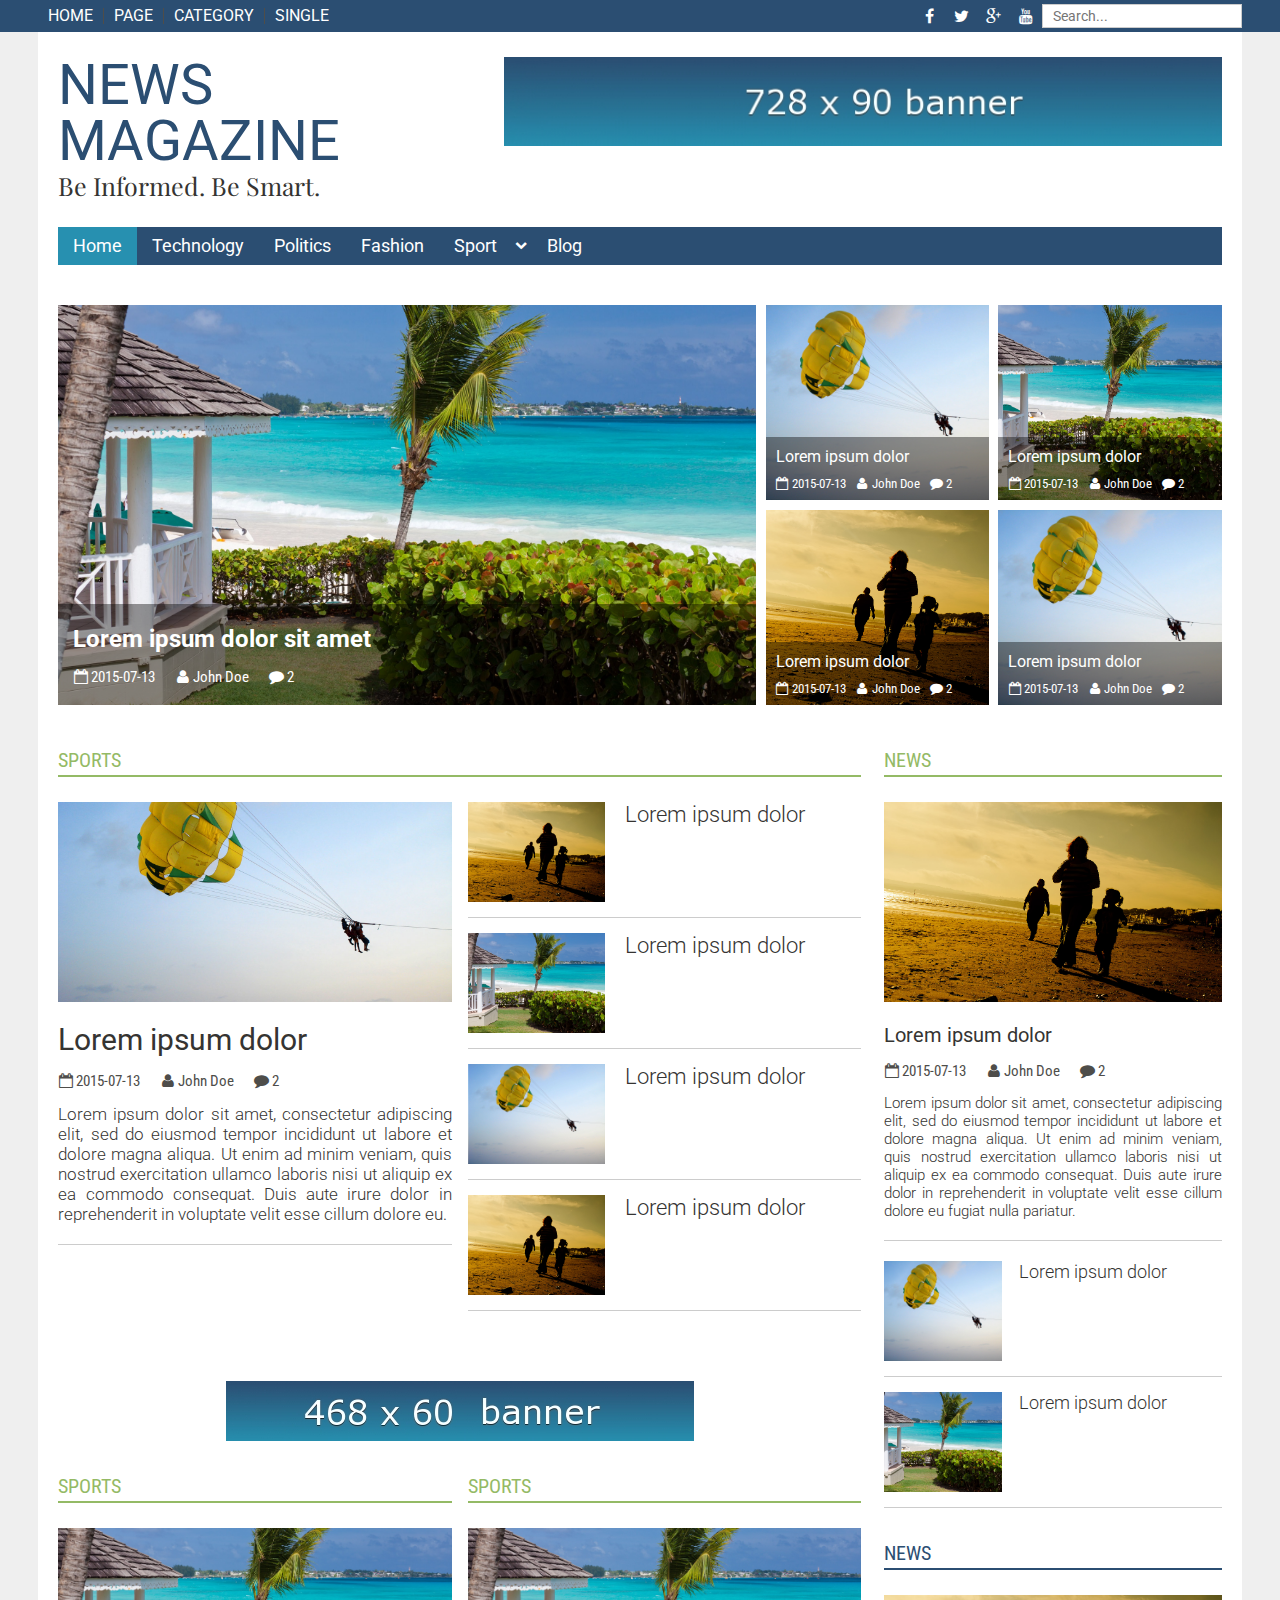
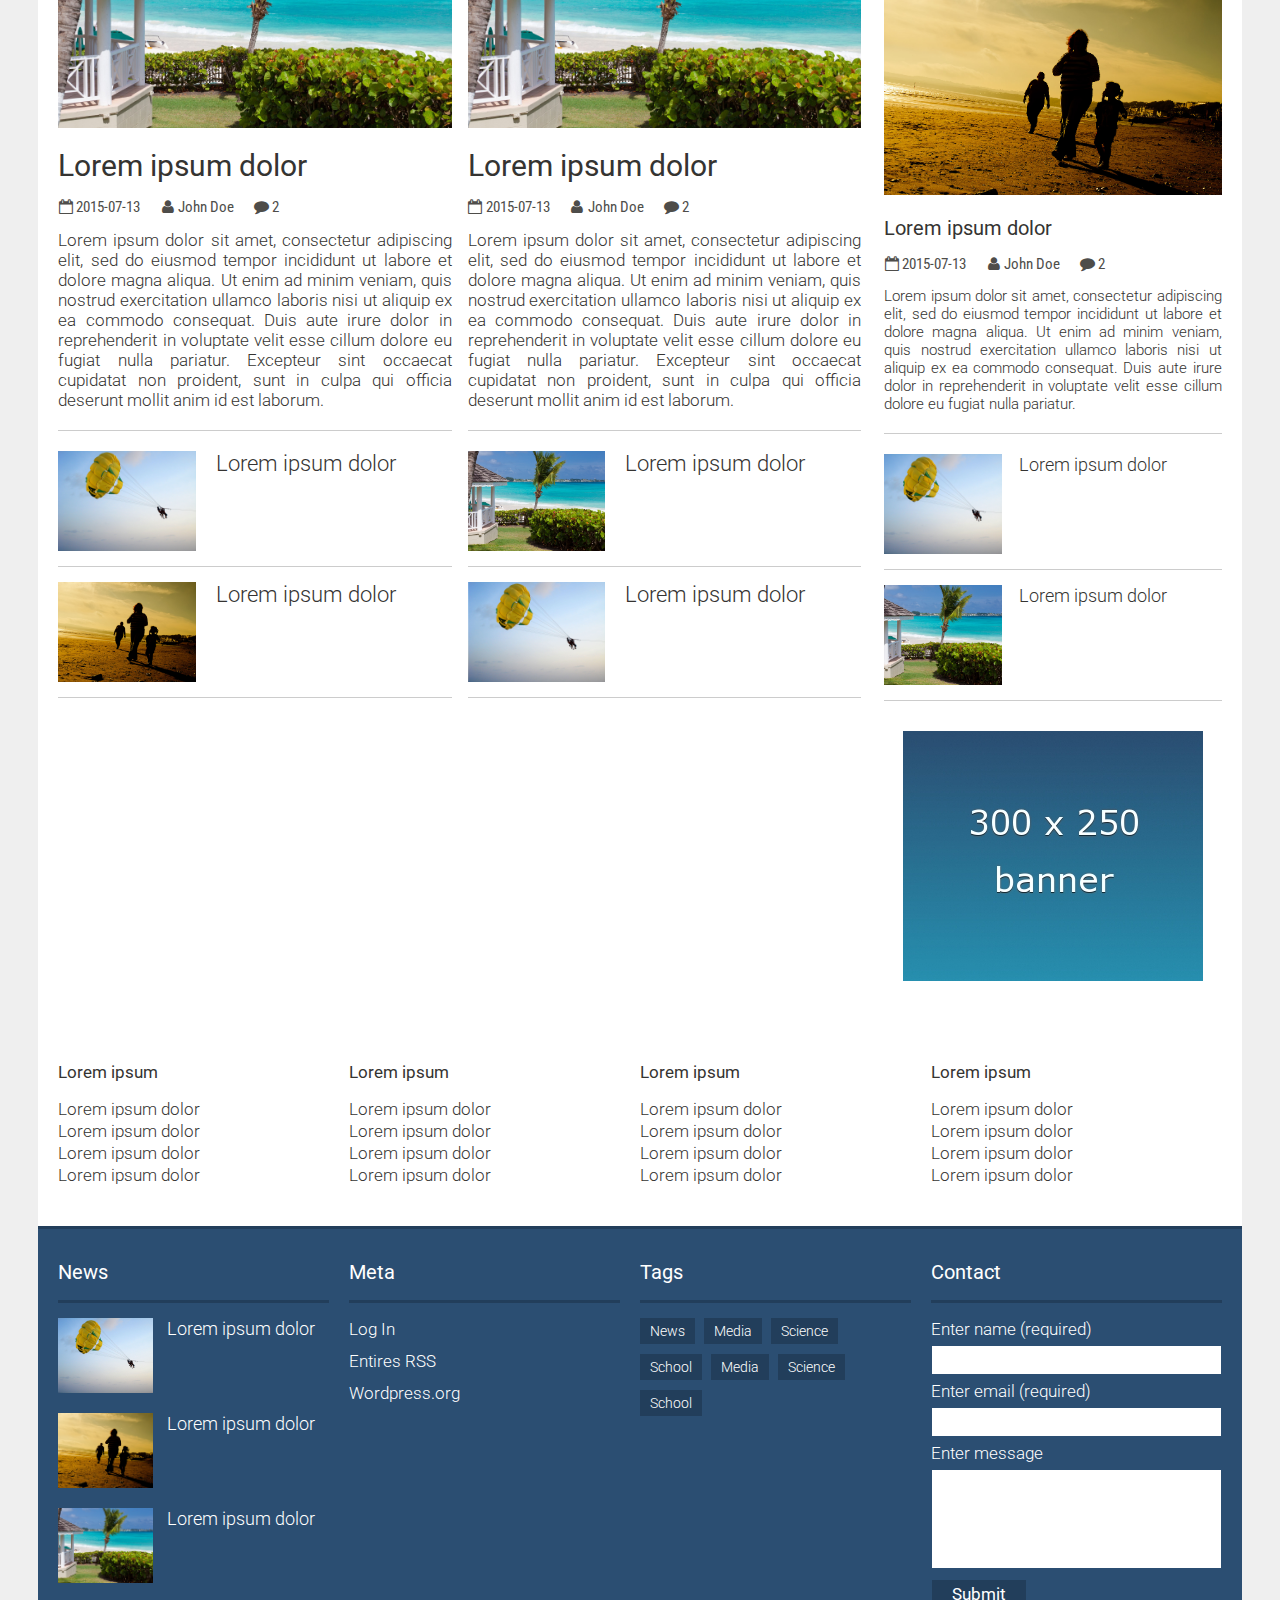
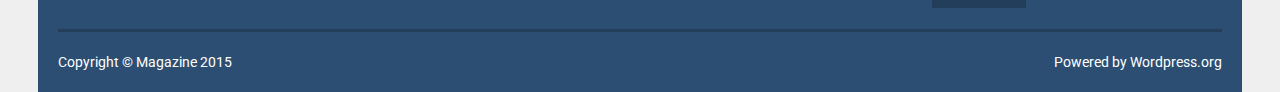
==== commit 2f6bd4b0: "add footer links section" ====
--- a/index.html
+++ b/index.html
@@ -650,107 +650,149 @@
 		</main>
 
 		<footer>
-			<div class="box">
-				<h3 class="box_title">News</h3><!-- /.title -->
-				<div class="content">
-					<div class="footer_news">
-						<div class="image" style="background-image:url(images/img2.png)"></div><!-- /.image -->
-						<div class="infos">
-							<a href="#" title="#" class="title">Lorem ipsum dolor</a>
-							<!-- <div class="meta">
-								<ul class="cf">
-									<li>
-										<i class="fa fa-calendar-o"></i>
-										<a href="#" title="#"><time>2015-07-13</time></a>
-									</li>
-									<li>
-										<i class="fa fa-comment"></i>
-										<a href="#" title="#">2</a>
-									</li>
-								</ul>
-							</div> --><!-- /.meta -->
-						</div><!-- /.infos -->
-					</div><!-- /.footer_news -->
-					<div class="footer_news">
-						<div class="image" style="background-image:url(images/img1.png)"></div><!-- /.image -->
-						<div class="infos">
-							<a href="#" title="#" class="title">Lorem ipsum dolor</a>
-							<!-- <div class="meta">
-								<ul class="cf">
-									<li>
-										<i class="fa fa-calendar-o"></i>
-										<a href="#" title="#"><time>2015-07-13</time></a>
-									</li>
-									<li>
-										<i class="fa fa-comment"></i>
-										<a href="#" title="#">2</a>
-									</li>
-								</ul>
-							</div> --><!-- /.meta -->
-						</div><!-- /.infos -->
-					</div><!-- /.footer_news -->
-					<div class="footer_news">
-						<div class="image" style="background-image:url(images/img3.png)"></div><!-- /.image -->
-						<div class="infos">
-							<a href="#" title="#" class="title">Lorem ipsum dolor</a>
-							<!-- <div class="meta">
-								<ul class="cf">
-									<li>
-										<i class="fa fa-calendar-o"></i>
-										<a href="#" title="#"><time>2015-07-13</time></a>
-									</li>
-									<li>
-										<i class="fa fa-comment"></i>
-										<a href="#" title="#">2</a>
-									</li>
-								</ul>
-							</div> --><!-- /.meta -->
-						</div><!-- /.infos -->
-					</div><!-- /.footer_news -->
-				</div><!-- /.content -->
-			</div><!-- /.box -->
-			<div class="box">
-				<h3 class="box_title">Meta</h3><!-- /.box_title -->
-				<div class="content">
-					<ul class="cf">
-						<li><a href="#" title="#">Log In</a></li>
-						<li><a href="#" title="#">Entires RSS</a></li>
-						<li><a href="#" title="#">Wordpress.org</a></li>
-					</ul><!-- /.cf -->
-				</div><!-- /.content -->
-			</div><!-- /.box -->
-			<div class="box">
-				<h3 class="box_title">Tags</h3><!-- /.box_title -->
-				<div class="content">
-					<a href="#" title="#" class="tag">News</a>
-					<a href="#" title="#" class="tag">Media</a>
-					<a href="#" title="#" class="tag">Science</a>
-					<a href="#" title="#" class="tag">School</a>
-					<a href="#" title="#" class="tag">Media</a>
-					<a href="#" title="#" class="tag">Science</a>
-					<a href="#" title="#" class="tag">School</a>
-				</div><!-- /.content -->
-			</div><!-- /.box -->
-			<div class="box">
-				<h3 class="box_title">Contact</h3><!-- /.box_title -->
-				<div class="content">
-					<form class="contact_form">
-						<label for="name">Enter name (required)</label>
-						<input type="text" id="name" required />
-						<label for="mail">Enter email (required)</label>
-						<input type="email" id="mail" required />
-						<label for="message">Enter message</label>
-						<textarea id="message"></textarea>
-						<input type="submit" class="submit_button" value="Submit" />
-					</form>
-				</div><!-- /.content -->
-			</div><!-- /.box -->
-			<div class="copyright">
-				<div class="container">
-					<span class="left">Copyright &copy; Magazine 2015</span>
-					<span class="right">Powered by <a href="#" title="#">Wordpress.org</a></span>
-				</div><!-- /.container -->
-			</div><!-- /.copyright -->
+			<div class="footer_links">
+				<div class="box">
+					<h3 class="title">Lorem ipsum</h3><!-- /.title -->
+					<ul>
+						<li><a href="#" title="#">Lorem ipsum dolor</a></li>
+						<li><a href="#" title="#">Lorem ipsum dolor</a></li>
+						<li><a href="#" title="#">Lorem ipsum dolor</a></li>
+						<li><a href="#" title="#">Lorem ipsum dolor</a></li>
+					</ul>
+				</div><!-- /.box -->
+				<div class="box">
+					<h3 class="title">Lorem ipsum</h3><!-- /.title -->
+					<ul>
+						<li><a href="#" title="#">Lorem ipsum dolor</a></li>
+						<li><a href="#" title="#">Lorem ipsum dolor</a></li>
+						<li><a href="#" title="#">Lorem ipsum dolor</a></li>
+						<li><a href="#" title="#">Lorem ipsum dolor</a></li>
+					</ul>
+				</div><!-- /.box -->
+				<div class="box">
+					<h3 class="title">Lorem ipsum</h3><!-- /.title -->
+					<ul>
+						<li><a href="#" title="#">Lorem ipsum dolor</a></li>
+						<li><a href="#" title="#">Lorem ipsum dolor</a></li>
+						<li><a href="#" title="#">Lorem ipsum dolor</a></li>
+						<li><a href="#" title="#">Lorem ipsum dolor</a></li>
+					</ul>
+				</div><!-- /.box -->
+				<div class="box">
+					<h3 class="title">Lorem ipsum</h3><!-- /.title -->
+					<ul>
+						<li><a href="#" title="#">Lorem ipsum dolor</a></li>
+						<li><a href="#" title="#">Lorem ipsum dolor</a></li>
+						<li><a href="#" title="#">Lorem ipsum dolor</a></li>
+						<li><a href="#" title="#">Lorem ipsum dolor</a></li>
+					</ul>
+				</div><!-- /.box -->
+			</div><!-- /.footer_links -->
+			<div class="site_footer">
+				<div class="cols cf">
+					<div class="box">
+						<h3 class="box_title">News</h3><!-- /.title -->
+						<div class="content">
+							<div class="footer_news">
+								<div class="image" style="background-image:url(images/img2.png)"></div><!-- /.image -->
+								<div class="infos">
+									<a href="#" title="#" class="title">Lorem ipsum dolor</a>
+									<!-- <div class="meta">
+										<ul class="cf">
+											<li>
+												<i class="fa fa-calendar-o"></i>
+												<a href="#" title="#"><time>2015-07-13</time></a>
+											</li>
+											<li>
+												<i class="fa fa-comment"></i>
+												<a href="#" title="#">2</a>
+											</li>
+										</ul>
+									</div> --><!-- /.meta -->
+								</div><!-- /.infos -->
+							</div><!-- /.footer_news -->
+							<div class="footer_news">
+								<div class="image" style="background-image:url(images/img1.png)"></div><!-- /.image -->
+								<div class="infos">
+									<a href="#" title="#" class="title">Lorem ipsum dolor</a>
+									<!-- <div class="meta">
+										<ul class="cf">
+											<li>
+												<i class="fa fa-calendar-o"></i>
+												<a href="#" title="#"><time>2015-07-13</time></a>
+											</li>
+											<li>
+												<i class="fa fa-comment"></i>
+												<a href="#" title="#">2</a>
+											</li>
+										</ul>
+									</div> --><!-- /.meta -->
+								</div><!-- /.infos -->
+							</div><!-- /.footer_news -->
+							<div class="footer_news">
+								<div class="image" style="background-image:url(images/img3.png)"></div><!-- /.image -->
+								<div class="infos">
+									<a href="#" title="#" class="title">Lorem ipsum dolor</a>
+									<!-- <div class="meta">
+										<ul class="cf">
+											<li>
+												<i class="fa fa-calendar-o"></i>
+												<a href="#" title="#"><time>2015-07-13</time></a>
+											</li>
+											<li>
+												<i class="fa fa-comment"></i>
+												<a href="#" title="#">2</a>
+											</li>
+										</ul>
+									</div> --><!-- /.meta -->
+								</div><!-- /.infos -->
+							</div><!-- /.footer_news -->
+						</div><!-- /.content -->
+					</div><!-- /.box -->
+					<div class="box">
+						<h3 class="box_title">Meta</h3><!-- /.box_title -->
+						<div class="content">
+							<ul class="cf">
+								<li><a href="#" title="#">Log In</a></li>
+								<li><a href="#" title="#">Entires RSS</a></li>
+								<li><a href="#" title="#">Wordpress.org</a></li>
+							</ul><!-- /.cf -->
+						</div><!-- /.content -->
+					</div><!-- /.box -->
+					<div class="box">
+						<h3 class="box_title">Tags</h3><!-- /.box_title -->
+						<div class="content">
+							<a href="#" title="#" class="tag">News</a>
+							<a href="#" title="#" class="tag">Media</a>
+							<a href="#" title="#" class="tag">Science</a>
+							<a href="#" title="#" class="tag">School</a>
+							<a href="#" title="#" class="tag">Media</a>
+							<a href="#" title="#" class="tag">Science</a>
+							<a href="#" title="#" class="tag">School</a>
+						</div><!-- /.content -->
+					</div><!-- /.box -->
+					<div class="box">
+						<h3 class="box_title">Contact</h3><!-- /.box_title -->
+						<div class="content">
+							<form class="contact_form">
+								<label for="name">Enter name (required)</label>
+								<input type="text" id="name" required />
+								<label for="mail">Enter email (required)</label>
+								<input type="email" id="mail" required />
+								<label for="message">Enter message</label>
+								<textarea id="message"></textarea>
+								<input type="submit" class="submit_button" value="Submit" />
+							</form>
+						</div><!-- /.content -->
+					</div><!-- /.box -->
+				</div><!-- /.cols -->
+				<div class="copyright">
+					<div class="container">
+						<span class="left">Copyright &copy; Magazine 2015</span>
+						<span class="right">Powered by <a href="#" title="#">Wordpress.org</a></span>
+					</div><!-- /.container -->
+				</div><!-- /.copyright -->
+			</div><!-- /.site_footer -->
 		</footer>
 	</div><!-- /.wrapper -->
 <script src="scripts/script.js"></script>
--- a/style.css
+++ b/style.css
@@ -49,18 +49,18 @@
   outline: none;
 }
 
-.borderbox, header .search input, header .main_header, header .main_header .main_navigation li a, header .main_header .main_navigation .sub-menu li, header .main_header .responsive_navigation, header .main_header .responsive_navigation .search input, header .main_header .responsive_navigation li, header .main_header .responsive_navigation li a, header .main_header .responsive_navigation .sub-menu li, main, .featured .overlay, .other_news, .breadcrumbs ul, .comments_section .comm_form input, .comments_section .comm_form textarea, .comments_section .comments_list li, footer .box, footer .footer_news, footer .contact_form input, footer .contact_form textarea, footer .copyright, footer .copyright .container {
+.borderbox, header .search input, header .main_header, header .main_header .main_navigation li a, header .main_header .main_navigation .sub-menu li, header .main_header .responsive_navigation, header .main_header .responsive_navigation .search input, header .main_header .responsive_navigation li, header .main_header .responsive_navigation li a, header .main_header .responsive_navigation .sub-menu li, main, .featured .overlay, .other_news, .breadcrumbs ul, .comments_section .comm_form input, .comments_section .comm_form textarea, .comments_section .comments_list li, .footer_links, .footer_links .box, .site_footer, .site_footer .box, .site_footer .footer_news, .site_footer .contact_form input, .site_footer .contact_form textarea, .site_footer .copyright .container {
   box-sizing: border-box !important;
   -webkit-box-sizing: border-box !important;
   -moz-box-sizing: border-box !important;
 }
 
-.transition, a, header .top_social li, header .main_header .main_navigation li, header .main_header .responsive_navigation .open_menu, header .main_header .responsive_navigation li, .comments_section .comm_form .comm_submit, footer .contact_form .submit_button {
+.transition, a, header .top_social li, header .main_header .main_navigation li, header .main_header .responsive_navigation .open_menu, header .main_header .responsive_navigation li, .comments_section .comm_form .comm_submit, .site_footer .contact_form .submit_button {
   -webkit-transition: all 0.3s;
   transition: all 0.3s;
 }
 
-.bgcover, .featured .featured_article, .featured .more_featured .small_featured_article, .feat_image, .category_post .featured_image, .other_news .image, footer .footer_news .image {
+.bgcover, .featured .featured_article, .featured .more_featured .small_featured_article, .feat_image, .category_post .featured_image, .other_news .image, .site_footer .footer_news .image {
   -webkit-background-size: cover !important;
   -moz-background-size: cover !important;
   -ms-background-size: cover !important;
@@ -68,7 +68,7 @@
   background-size: cover !important;
 }
 
-.opacity, header .main_header .responsive_navigation .open_menu:hover, .comments_section .comm_form .comm_submit:hover, footer a.tag:hover, footer .contact_form .submit_button:hover {
+.opacity, header .main_header .responsive_navigation .open_menu:hover, .comments_section .comm_form .comm_submit:hover, .site_footer a.tag:hover, .site_footer .contact_form .submit_button:hover {
   opacity: 0.8;
 }
 
@@ -1057,14 +1057,44 @@
 footer {
   width: 100%;
   float: left;
+  background: #fff;
+}
+
+.footer_links {
+  width: 100%;
+  float: left;
+  padding: 40px 20px;
+}
+.footer_links .box {
+  width: 25%;
+  padding-right: 20px;
+  float: left;
+  font-family: 'Roboto', sans-serif;
+  font-size: 17px;
+  line-height: 22px;
+  font-weight: 300;
+  color: #353432;
+}
+.footer_links .box:last-child {
+  padding-right: 0;
+}
+.footer_links .box .title {
+  font-weight: 400;
+  margin-bottom: 15px;
+}
+
+.site_footer {
+  width: 100%;
+  float: left;
   border-top: 3px solid rgba(0, 0, 0, 0.2);
   background: #2b4e72;
   color: #fff;
-}
-footer .content {
-  width: 100%;
-}
-footer .box_title {
+  padding: 0 20px;
+}
+.site_footer .content {
+  width: 100%;
+}
+.site_footer .box_title {
   font-family: "Roboto", sans-serif;
   font-size: 20px;
   line-height: 26px;
@@ -1075,48 +1105,52 @@
   margin: 15px 0;
   border-bottom: 3px solid rgba(0, 0, 0, 0.2);
 }
-footer .box {
+.site_footer .box {
   width: 25%;
-  padding: 0 15px;
-  float: left;
-  font-family: "Roboto Condensed", sans-serif;
+  padding-right: 20px;
+  float: left;
+  font-family: "Roboto", sans-serif;
   font-size: 17px;
   line-height: 22px;
   margin-bottom: 20px;
   display: inline-block;
   color: #fff;
 }
-footer .box a {
-  font-family: "Roboto Condensed", sans-serif;
+.site_footer .box:last-child {
+  padding-right: 0;
+}
+.site_footer .box a {
+  font-family: "Roboto", sans-serif;
   font-size: 17px;
   line-height: 22px;
+  font-weight: 300;
   margin-bottom: 10px;
   display: inline-block;
   color: #fff;
 }
-footer .box a:hover {
-  color: #2790b0;
-}
-footer .footer_news {
+.site_footer .box a:hover {
+  color: #2790b0;
+}
+.site_footer .footer_news {
   width: 100%;
   float: left;
   padding-bottom: 10px;
   margin-bottom: 10px;
 }
-footer .footer_news:last-child {
+.site_footer .footer_news:last-child {
   margin-bottom: 0;
 }
-footer .footer_news .image {
+.site_footer .footer_news .image {
   width: 35%;
   height: 75px;
   float: left;
   background-position: center;
 }
-footer .footer_news .infos {
+.site_footer .footer_news .infos {
   width: 60%;
   float: right;
 }
-footer .footer_news .infos .title {
+.site_footer .footer_news .infos .title {
   font-family: "Roboto", sans-serif;
   font-size: 18px;
   line-height: 22px;
@@ -1125,21 +1159,21 @@
   display: inline-block;
   color: #fff;
 }
-footer .footer_news .infos .title:hover {
-  color: #2790b0;
-}
-footer .footer_news .infos .meta {
+.site_footer .footer_news .infos .title:hover {
+  color: #2790b0;
+}
+.site_footer .footer_news .infos .meta {
   color: #fff;
   font-size: 13px;
 }
-footer .footer_news .infos .meta a {
+.site_footer .footer_news .infos .meta a {
   color: #fff;
   font-size: 13px;
 }
-footer .footer_news .infos .meta a:hover {
-  color: #2790b0;
-}
-footer a.tag {
+.site_footer .footer_news .infos .meta a:hover {
+  color: #2790b0;
+}
+.site_footer a.tag {
   font-size: 14px;
   color: #fff;
   padding: 2px 10px;
@@ -1147,38 +1181,39 @@
   background: rgba(0, 0, 0, 0.2);
   display: inline-block;
 }
-footer a.tag:hover {
-  color: #fff;
-}
-footer .contact_form {
-  width: 100%;
-  float: left;
-}
-footer .contact_form label, footer .contact_form input, footer .contact_form textarea {
+.site_footer a.tag:hover {
+  color: #fff;
+}
+.site_footer .contact_form {
+  width: 100%;
+  float: left;
+}
+.site_footer .contact_form label, .site_footer .contact_form input, .site_footer .contact_form textarea {
   width: 100%;
   float: left;
   border: none;
   -webkit-appearance: none;
   border-radius: 0;
 }
-footer .contact_form label {
+.site_footer .contact_form label {
   margin: 5px 0;
   cursor: pointer;
-}
-footer .contact_form label:first-child {
+  font-weight: 300;
+}
+.site_footer .contact_form label:first-child {
   margin-top: 0;
 }
-footer .contact_form input {
+.site_footer .contact_form input {
   height: 30px;
   padding: 0 10px;
   font-family: 'Roboto', sans-serif;
   font-size: 14px;
   border: 1px solid #2b4e72;
 }
-footer .contact_form input:focus {
+.site_footer .contact_form input:focus {
   border: 1px solid #2790b0;
 }
-footer .contact_form textarea {
+.site_footer .contact_form textarea {
   height: 100px;
   resize: none;
   padding: 10px;
@@ -1187,48 +1222,47 @@
   outline: none;
   border: 1px solid #2b4e72;
 }
-footer .contact_form textarea:focus {
+.site_footer .contact_form textarea:focus {
   border: 1px solid #2790b0;
 }
-footer .contact_form .submit_button {
+.site_footer .contact_form .submit_button {
   width: auto;
   margin-top: 10px;
   padding: 0 20px;
   background: rgba(0, 0, 0, 0.2);
-  font-family: 'Roboto Condensed', sans-serif;
+  font-family: 'Roboto', sans-serif;
   font-size: 17px;
   color: #fff;
   cursor: pointer;
 }
-footer .contact_form .submit_button:focus {
+.site_footer .contact_form .submit_button:focus {
   border: none;
 }
-footer .copyright {
+.site_footer .copyright {
   width: 100%;
   min-height: 60px;
   float: left;
-  padding: 0 15px;
   font-family: "Roboto", sans-serif;
   font-size: 14px;
   line-height: 20px;
 }
-footer .copyright .container {
+.site_footer .copyright .container {
   width: 100%;
   height: 100%;
   float: left;
   padding: 20px 0;
   border-top: 3px solid rgba(0, 0, 0, 0.2);
 }
-footer .copyright a {
-  color: #fff;
-}
-footer .copyright a:hover {
-  color: #2790b0;
-}
-footer .copyright .left {
-  float: left;
-}
-footer .copyright .right {
+.site_footer .copyright a {
+  color: #fff;
+}
+.site_footer .copyright a:hover {
+  color: #2790b0;
+}
+.site_footer .copyright .left {
+  float: left;
+}
+.site_footer .copyright .right {
   float: right;
 }
 
@@ -1275,10 +1309,21 @@
     margin-left: 0;
   }
 
-  footer .box {
+  .site_footer .box {
     width: 50%;
   }
-  footer .box:nth-child(2n+1) {
+  .site_footer .box:nth-child(2n+1) {
+    clear: both;
+  }
+
+  .footer_links .box {
+    width: 50%;
+    margin-top: 30px;
+  }
+  .footer_links .box:nth-child(1), .footer_links .box:nth-child(2) {
+    margin-top: 0;
+  }
+  .footer_links .box:nth-child(2n+1) {
     clear: both;
   }
 
@@ -1330,8 +1375,15 @@
     margin-left: 0;
   }
 
-  footer .box {
+  .site_footer .box {
     width: 100%;
+  }
+
+  .footer_links .box {
+    width: 100%;
+  }
+  .footer_links .box:nth-child(2) {
+    margin-top: 30px;
   }
 }
 @media only screen and (max-width: 480px) {
@@ -1385,17 +1437,17 @@
     width: 90%;
   }
 
-  footer .contact_form .submit_button {
+  .site_footer .contact_form .submit_button {
     width: 100%;
   }
-  footer .copyright {
+  .site_footer .copyright {
     text-align: center;
   }
-  footer .copyright .left {
+  .site_footer .copyright .left {
     float: none;
     display: block;
   }
-  footer .copyright .right {
+  .site_footer .copyright .right {
     float: none;
     display: block;
     margin-top: 7px;
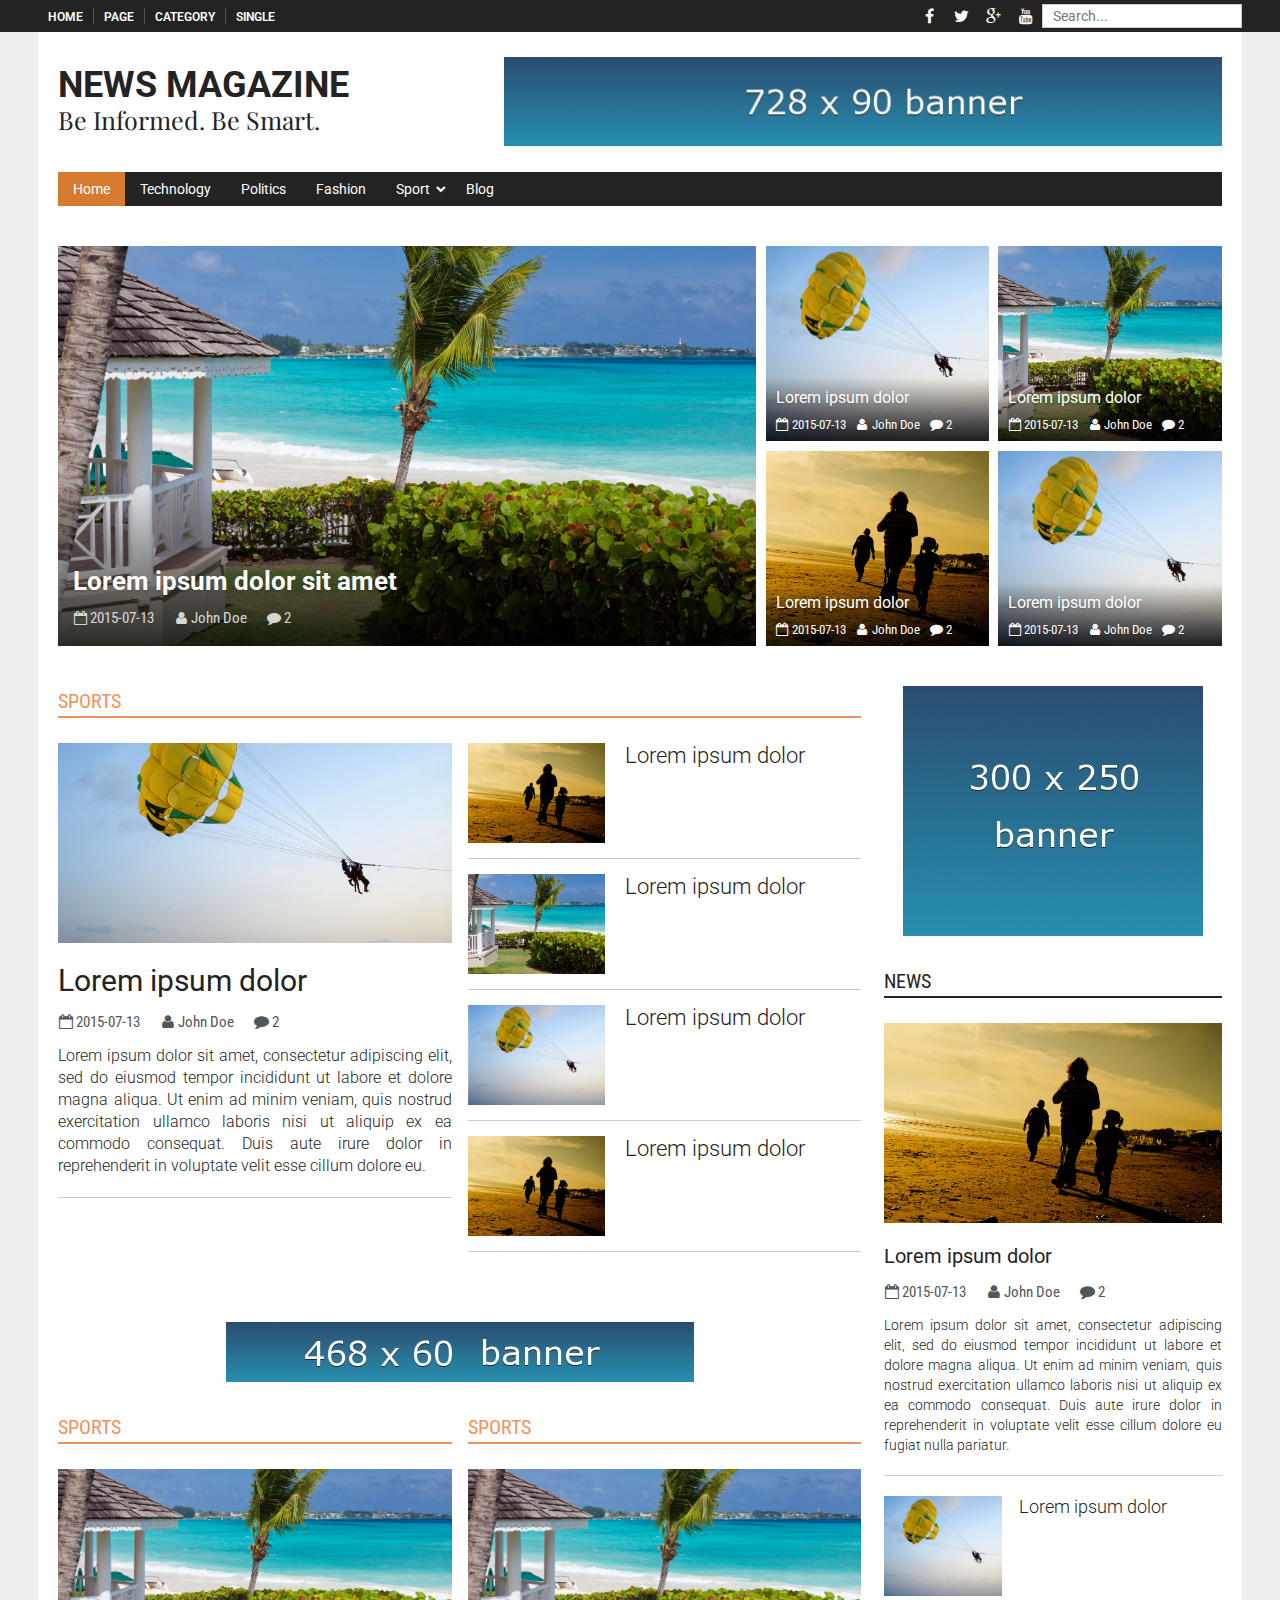
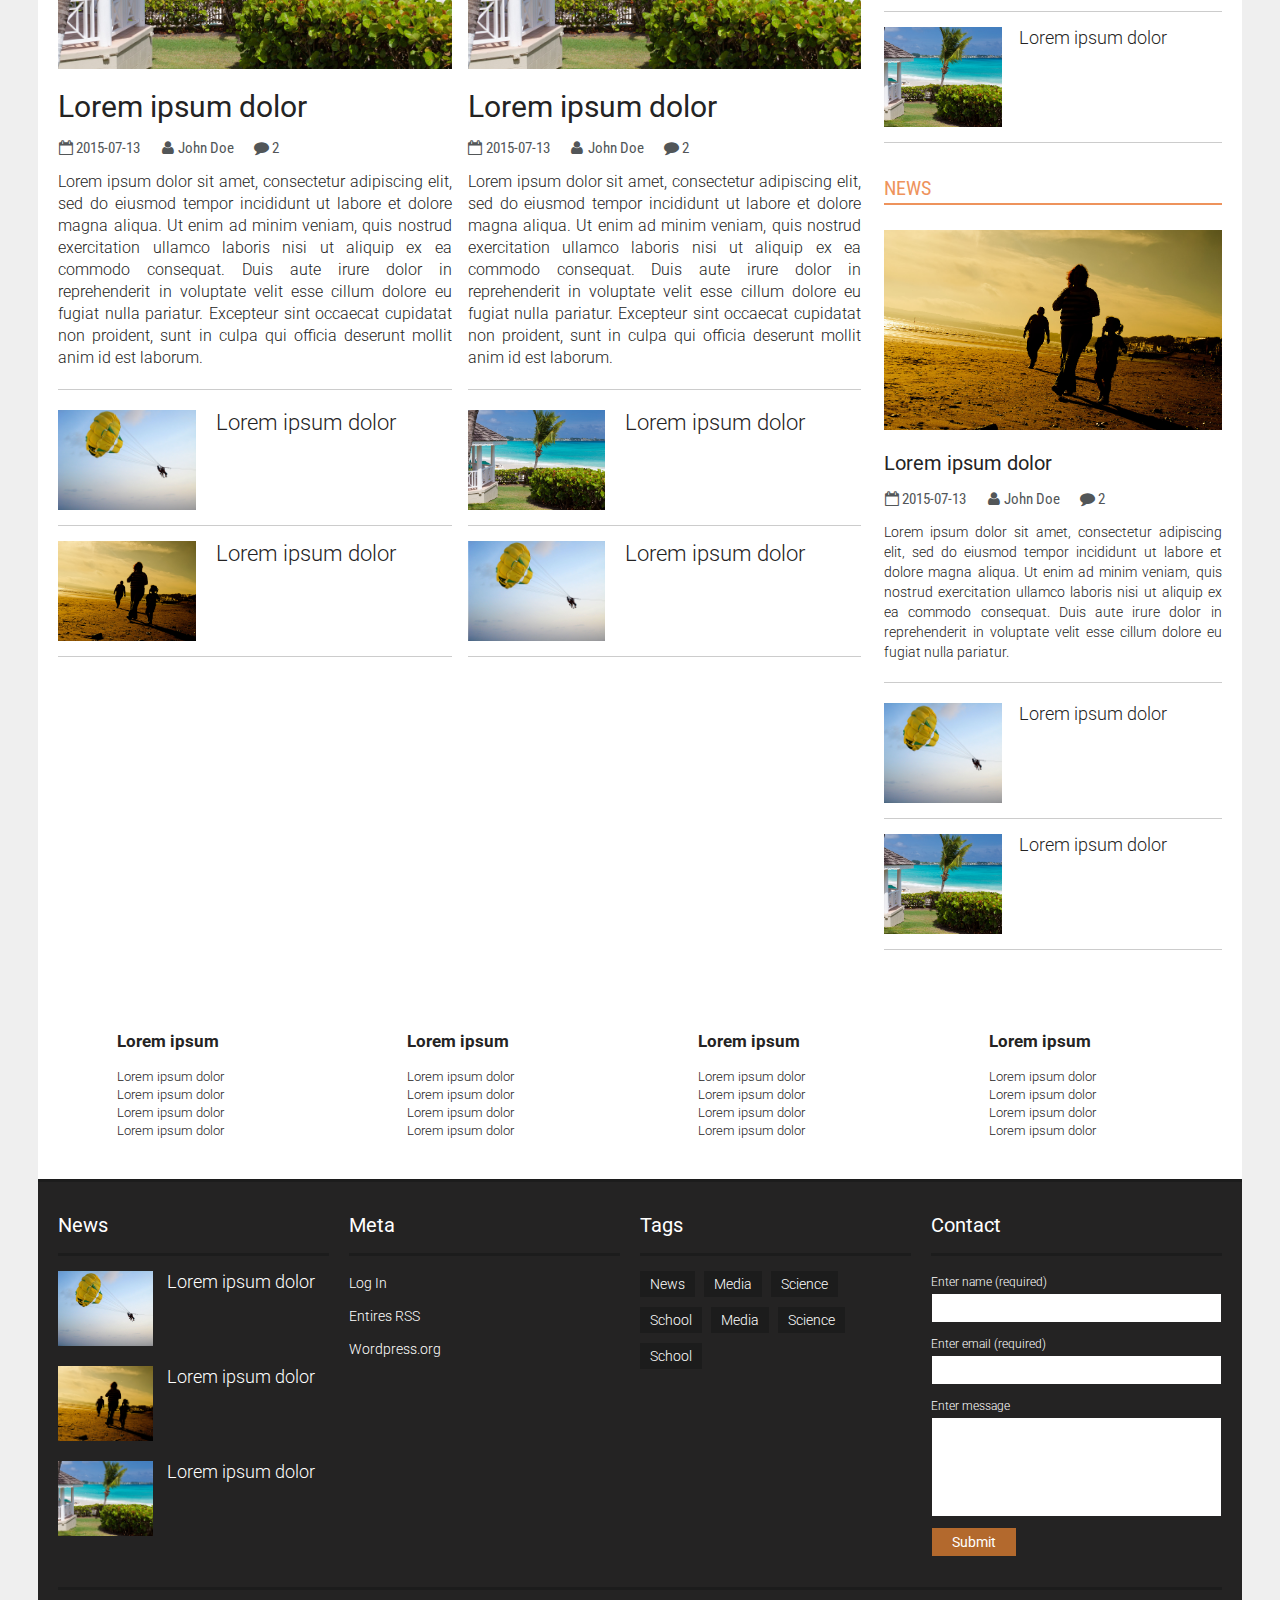
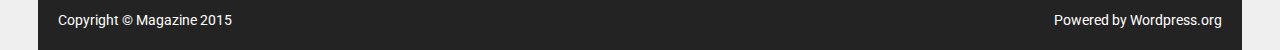
==== commit 5f56f5a5: "style update" ====
--- a/index.html
+++ b/index.html
@@ -483,6 +483,7 @@
 											</div> --><!-- /.meta -->
 										</div><!-- /.infos -->
 									</div><!-- /.other_news -->
+									
 								</div><!-- /.more_articles -->
 							</div><!-- /.col1 -->
 						</div><!-- /.col2 -->
@@ -492,6 +493,11 @@
 
 				<!-- right sidebar -->
 				<aside>
+					<div class="banner_holder">
+						<a href="#" title="Baner">
+							<img src="images/banner2.jpg" alt="Banner" />
+						</a>
+					</div><!-- /.banner_holder -->
 					<div class="sidebar_news">
 						<div class="top_section">
 							<span>News</span>
@@ -638,11 +644,7 @@
 							</div><!-- /.other_news -->
 						</div><!-- /.news -->
 					</div><!-- /.sidebar_news -->
-					<div class="banner_holder">
-						<a href="#" title="Baner">
-							<img src="images/banner2.jpg" alt="Banner" />
-						</a>
-					</div><!-- /.banner_holder -->
+					
 				</aside>
 				<!-- end right sidebar -->
 			</div><!-- /.container -->
--- a/style.css
+++ b/style.css
@@ -68,7 +68,7 @@
   background-size: cover !important;
 }
 
-.opacity, header .main_header .responsive_navigation .open_menu:hover, .comments_section .comm_form .comm_submit:hover, .site_footer a.tag:hover, .site_footer .contact_form .submit_button:hover {
+.opacity, header .main_header .responsive_navigation .open_menu:hover, .comments_section .comm_form .comm_submit:hover, .site_footer a.tag:hover {
   opacity: 0.8;
 }
 
@@ -150,32 +150,33 @@
 
 ::selection {
   color: #fff;
-  background: #2790b0;
+  background: #d77b30;
   /* WebKit/Blink Browsers */
 }
 
 ::-moz-selection {
   color: #fff;
-  background: #2790b0;
+  background: #d77b30;
   /* Gecko Browsers */
 }
 
 body, html {
   width: 100%;
   height: 100%;
+  font-family: 'Roboto', sans-serif;
   display: block;
 }
 
 body {
-  color: #353432;
+  color: #242323;
   background: #efefef;
 }
 
 a {
-  color: #353432;
+  color: #242323;
 }
 a:hover {
-  color: #2790b0;
+  color: #d77b30;
 }
 
 .wrapper {
@@ -196,7 +197,7 @@
   font-family: 'Roboto', sans-serif;
   font-size: 16px;
   text-transform: uppercase;
-  background: #2b4e72;
+  background: #242323;
 }
 header .top_header ul {
   float: left;
@@ -208,10 +209,14 @@
 header .top_navigation li {
   float: left;
   padding: 0 10px;
-  border-right: 1px solid #4e4d4a;
+  border-right: 1px solid #525658;
 }
 header .top_navigation li:last-child {
   border: none;
+}
+header .top_navigation li a {
+  font-size: 12px;
+  font-weight: 600;
 }
 header .top_social {
   float: right;
@@ -237,7 +242,7 @@
   border-radius: 0;
 }
 header .search input:focus {
-  border: 1px solid #2b4e72;
+  border: 1px solid #242323;
 }
 header .main_header {
   width: 100%;
@@ -254,14 +259,17 @@
   max-width: 36.61017%;
   float: left;
   font-family: "Roboto", sans-serif;
-  font-size: 56px;
-  color: #2b4e72;
+  font-size: 36px;
+  font-weight: 700;
+  color: #242323;
+  margin-top: 10px;
 }
 header .main_header .holder .logo span {
   font-family: "Playfair Display", sans-serif;
   font-size: 25px;
   line-height: 33px;
-  color: #353432;
+  color: #242323;
+  font-weight: 400;
   display: block;
 }
 header .main_header .holder .logo img {
@@ -285,7 +293,7 @@
 header .main_header .main_navigation {
   width: 100%;
   float: left;
-  background: #2b4e72;
+  background: #242323;
 }
 header .main_header .main_navigation ul {
   float: left;
@@ -293,15 +301,15 @@
 header .main_header .main_navigation li {
   float: left;
   font-family: 'Roboto', sans-serif;
-  font-size: 18px;
   position: relative;
 }
 header .main_header .main_navigation li.active {
-  background: #2790b0;
+  background: #d77b30;
 }
 header .main_header .main_navigation li a {
   padding: 10px 15px;
   display: block;
+  font-size: 14px;
 }
 header .main_header .main_navigation li a:hover {
   color: inherit;
@@ -310,17 +318,17 @@
   margin-left: 0;
 }
 header .main_header .main_navigation li:hover {
-  background: #2790b0;
+  background: #d77b30;
 }
 header .main_header .main_navigation li.child {
-  padding-right: 20px;
+  padding-right: 6px;
 }
 header .main_header .main_navigation li.child:after {
   content: '\f078';
   font-family: "FontAwesome";
-  font-size: 12px;
+  font-size: 10px;
   position: absolute;
-  top: 12px;
+  top: 11px;
   right: 5px;
 }
 header .main_header .main_navigation li.child:hover .sub-menu {
@@ -331,11 +339,11 @@
   width: 250px;
   top: 38px;
   left: 0;
-  background: #2b4e72;
+  background: #242323;
   display: none;
   z-index: 2;
-  -webkit-box-shadow: 0 0 20px -4px #2790b0;
-  box-shadow: 0 0 20px -4px #2790b0;
+  -webkit-box-shadow: 0 0 20px -4px #d77b30;
+  box-shadow: 0 0 20px -4px #d77b30;
 }
 header .main_header .main_navigation .sub-menu li {
   width: 100%;
@@ -348,7 +356,7 @@
 header .main_header .responsive_navigation {
   width: 100%;
   float: left;
-  background: #2b4e72;
+  background: #242323;
   padding: 10px 0;
   display: none;
 }
@@ -363,14 +371,14 @@
   padding: 0 10px;
   font-family: 'Roboto', sans-serif;
   font-size: 14px;
-  border: 1px solid #2b4e72;
+  border: 1px solid #242323;
   -webkit-appearance: none;
   border-radius: 0;
   background: #456B91;
   color: #fff;
 }
 header .main_header .responsive_navigation .search input:focus {
-  border: 1px solid #2b4e72;
+  border: 1px solid #242323;
 }
 header .main_header .responsive_navigation .open_menu {
   font-family: 'Roboto', sans-serif;
@@ -396,7 +404,7 @@
   padding: 0 15px;
 }
 header .main_header .responsive_navigation li.active {
-  background: #2790b0;
+  background: #d77b30;
 }
 header .main_header .responsive_navigation li a {
   padding: 10px 0;
@@ -409,7 +417,7 @@
   margin-left: 0;
 }
 header .main_header .responsive_navigation li:hover {
-  background: #2790b0;
+  background: #d77b30;
 }
 header .main_header .responsive_navigation li.child:after {
   content: '\f078';
@@ -424,10 +432,10 @@
   width: 100%;
   top: 38px;
   left: 0;
-  background: #2b4e72;
+  background: #242323;
   z-index: 2;
-  -webkit-box-shadow: 0 0 20px -4px #2790b0;
-  box-shadow: 0 0 20px -4px #2790b0;
+  -webkit-box-shadow: 0 0 20px -4px #d77b30;
+  box-shadow: 0 0 20px -4px #d77b30;
 }
 header .main_header .responsive_navigation .sub-menu li {
   width: 100%;
@@ -475,26 +483,26 @@
   float: left;
 }
 section:nth-child(2n) .top_section {
-  border-color: #2b4e72;
+  border-color: #242323;
 }
 section:nth-child(2n) .top_section span {
-  color: #2b4e72;
+  color: #242323;
 }
 section:nth-child(2n) .categories li a {
-  color: #2b4e72;
+  color: #242323;
 }
 
 .top_section {
   width: 100%;
   height: 30px;
   margin-bottom: 25px;
-  border-bottom: 2px solid #94ba65;
+  border-bottom: 2px solid #ee935c;
 }
 .top_section span {
   font-family: 'Roboto Condensed', sans-serif;
   font-size: 20px;
   line-height: 30px;
-  color: #94ba65;
+  color: #ee935c;
   height: 100%;
   display: inline-block;
   text-transform: uppercase;
@@ -510,6 +518,11 @@
   float: left;
   background-position: center;
   position: relative;
+}
+.featured .featured_article .meta {
+  font-family: 'Roboto', sans-serif;
+  opacity: 0.8;
+  font-size: 14px;
 }
 .featured .more_featured {
   width: 40%;
@@ -533,11 +546,26 @@
   bottom: 0;
   left: 0;
   padding: 20px 15px;
-  background: rgba(0, 0, 0, 0.4);
+  padding-top: 90px;
+  background: -moz-linear-gradient(top, rgba(0, 0, 0, 0) 0%, rgba(0, 0, 0, 0.8) 100%);
+  /* FF3.6+ */
+  background: -webkit-gradient(linear, left top, left bottom, color-stop(0%, rgba(0, 0, 0, 0)), color-stop(100%, rgba(0, 0, 0, 0.8)));
+  /* Chrome,Safari4+ */
+  background: -webkit-linear-gradient(top, rgba(0, 0, 0, 0) 0%, rgba(0, 0, 0, 0.8) 100%);
+  /* Chrome10+,Safari5.1+ */
+  background: -o-linear-gradient(top, rgba(0, 0, 0, 0) 0%, rgba(0, 0, 0, 0.8) 100%);
+  /* Opera 11.10+ */
+  background: -ms-linear-gradient(top, rgba(0, 0, 0, 0) 0%, rgba(0, 0, 0, 0.8) 100%);
+  /* IE10+ */
+  background: linear-gradient(to bottom, rgba(0, 0, 0, 0) 0%, rgba(0, 0, 0, 0.8) 100%);
+  /* W3C */
+  filter: progid:DXImageTransform.Microsoft.gradient(startColorstr='#00000000', endColorstr='#cc000000',GradientType=0 );
+  /* IE6-9 */
+  text-shadow: 0 1px 2px rgba(0, 0, 0, 0.2);
 }
 .featured .overlay .title {
   font-family: 'Roboto', sans-serif;
-  font-size: 24px;
+  font-size: 26px;
   font-weight: 700;
   line-height: 30px;
   color: #fff;
@@ -545,7 +573,7 @@
   display: inline-block;
 }
 .featured .overlay .title:hover {
-  color: #2790b0;
+  color: rgba(255, 255, 255, 0.8);
 }
 .featured .small_featured_article .overlay {
   padding: 10px;
@@ -599,13 +627,13 @@
   margin-bottom: 20px;
 }
 .single_post .meta li {
-  color: #353432;
+  color: #242323;
 }
 .single_post .meta li a {
-  color: #353432;
+  color: #242323;
 }
 .single_post .meta li a:hover {
-  color: #2790b0;
+  color: #d77b30;
 }
 .single_post .title {
   width: 100%;
@@ -620,7 +648,7 @@
   width: 100%;
   float: left;
   font-family: "Roboto", sans-serif;
-  font-size: 17px;
+  font-size: 16px;
   font-weight: 300;
   line-height: 20px;
   text-align: justify;
@@ -632,10 +660,10 @@
   margin-bottom: 0;
 }
 .single_post .text a {
-  color: #2b4e72;
+  color: #242323;
 }
 .single_post .text a:hover {
-  color: #2790b0;
+  color: #d77b30;
 }
 
 .category_post {
@@ -643,7 +671,7 @@
   float: left;
   padding-bottom: 40px;
   margin-bottom: 40px;
-  border-bottom: 2px solid #94ba65;
+  border-bottom: 2px solid #ee935c;
 }
 .category_post:last-child {
   margin-bottom: 0;
@@ -663,13 +691,13 @@
   margin-bottom: 20px;
 }
 .category_post .meta li {
-  color: #353432;
+  color: #242323;
 }
 .category_post .meta li a {
-  color: #353432;
+  color: #242323;
 }
 .category_post .meta li a:hover {
-  color: #2790b0;
+  color: #d77b30;
 }
 .category_post .title {
   width: 100%;
@@ -681,7 +709,7 @@
   margin-bottom: 20px;
 }
 .category_post .title:hover {
-  color: #2790b0;
+  color: #d77b30;
 }
 .category_post .text {
   width: 100%;
@@ -699,10 +727,10 @@
   margin-bottom: 0;
 }
 .category_post .text a {
-  color: #2b4e72;
+  color: #242323;
 }
 .category_post .text a:hover {
-  color: #2790b0;
+  color: #d77b30;
 }
 
 .other_news {
@@ -734,15 +762,15 @@
   display: inline-block;
 }
 .other_news .infos .meta {
-  color: #353432;
+  color: #242323;
   font-size: 13px;
 }
 .other_news .infos .meta a {
-  color: #353432;
+  color: #242323;
   font-size: 13px;
 }
 .other_news .infos .meta a:hover {
-  color: #2790b0;
+  color: #d77b30;
 }
 
 .meta {
@@ -765,7 +793,7 @@
   color: #fff;
 }
 .meta a:hover {
-  color: #2790b0;
+  color: #d77b30;
 }
 
 .breadcrumbs {
@@ -773,7 +801,7 @@
   min-height: 30px;
   float: left;
   margin-bottom: 20px;
-  border-bottom: 2px solid #2b4e72;
+  border-bottom: 2px solid #242323;
 }
 .breadcrumbs ul {
   height: 100%;
@@ -784,11 +812,11 @@
   font-family: 'Roboto Condensed', sans-serif;
   font-size: 14px;
   line-height: 30px;
-  color: #4e4d4a;
+  color: #525658;
   display: inline-block;
 }
 .breadcrumbs li a {
-  color: #4e4d4a;
+  color: #525658;
 }
 .breadcrumbs li:after {
   content: '>';
@@ -814,24 +842,24 @@
   display: inline-block;
 }
 .entry .title:hover {
-  color: #2790b0;
+  color: #d77b30;
 }
 .entry .meta {
-  color: #4e4d4a;
+  color: #525658;
   margin-bottom: 15px;
 }
 .entry .meta a {
-  color: #4e4d4a;
+  color: #525658;
 }
 .entry .meta a:hover {
-  color: #2790b0;
+  color: #d77b30;
 }
 .entry .text {
   width: 100%;
   float: left;
   font-family: "Roboto", sans-serif;
-  font-size: 17px;
-  line-height: 20px;
+  font-size: 16px;
+  line-height: 22px;
   font-weight: 300;
   text-align: justify;
 }
@@ -862,7 +890,7 @@
   font-family: "Roboto Condensed", sans-serif;
   font-size: 17px;
   line-height: 22px;
-  color: #353432;
+  color: #242323;
 }
 .comments_section .comm_form label, .comments_section .comm_form input {
   width: 70%;
@@ -885,7 +913,7 @@
   border-radius: 0;
 }
 .comments_section .comm_form input:focus {
-  border: 1px solid #2790b0;
+  border: 1px solid #d77b30;
 }
 .comments_section .comm_form textarea {
   width: 100%;
@@ -900,13 +928,13 @@
   border-radius: 0;
 }
 .comments_section .comm_form textarea:focus {
-  border: 1px solid #2790b0;
+  border: 1px solid #d77b30;
 }
 .comments_section .comm_form .comm_submit {
   width: auto;
   margin-top: 15px;
   padding: 0 20px;
-  background: #2790b0;
+  background: #d77b30;
   font-family: 'Roboto Condensed', sans-serif;
   font-size: 17px;
   color: #fff;
@@ -950,7 +978,7 @@
   line-height: 20px;
   font-weight: 300;
   text-align: justify;
-  color: #353432;
+  color: #242323;
 }
 .comments_section .comments_list .comment span, .comments_section .comments_list .comment time, .comments_section .comments_list .comment a {
   display: block;
@@ -958,7 +986,7 @@
   font-size: 17px;
   font-weight: 700;
   line-height: 20px;
-  color: #353432;
+  color: #242323;
 }
 .comments_section .comments_list .comment p {
   margin-top: 15px;
@@ -967,7 +995,7 @@
   display: inline-block;
 }
 .comments_section .comments_list .comment a:hover {
-  color: #2790b0;
+  color: #d77b30;
 }
 .comments_section .comments_list .comment .fa-reply {
   font-size: 13px;
@@ -998,6 +1026,7 @@
   height: 250px;
   float: left;
   text-align: center;
+  margin-bottom: 30px;
 }
 aside .banner_holder img {
   max-width: 100%;
@@ -1017,21 +1046,21 @@
   margin-bottom: 0;
 }
 .sidebar_news:nth-child(2n) .top_section {
-  border-color: #2b4e72;
+  border-color: #242323;
 }
 .sidebar_news:nth-child(2n) .top_section span {
-  color: #2b4e72;
+  color: #242323;
 }
 .sidebar_news:nth-child(2n) .categories li a {
-  color: #2b4e72;
+  color: #242323;
 }
 .sidebar_news .entry .title {
   font-size: 20px;
   line-height: 26px;
 }
 .sidebar_news .entry .text {
-  font-size: 15px;
-  line-height: 18px;
+  font-size: 14px;
+  line-height: 20px;
 }
 .sidebar_news .other_news .infos .title {
   font-size: 18px;
@@ -1045,13 +1074,13 @@
   font-family: "Roboto", sans-serif;
   font-size: 15px;
   line-height: 18px;
-  color: #353432;
+  color: #242323;
 }
 .widget a {
-  color: #353432;
+  color: #242323;
 }
 .widget a:hover {
-  color: #2790b0;
+  color: #d77b30;
 }
 
 footer {
@@ -1066,20 +1095,27 @@
   padding: 40px 20px;
 }
 .footer_links .box {
-  width: 25%;
-  padding-right: 20px;
+  width: 15%;
+  margin: 0 5%;
   float: left;
   font-family: 'Roboto', sans-serif;
   font-size: 17px;
   line-height: 22px;
   font-weight: 300;
-  color: #353432;
+  color: #242323;
 }
 .footer_links .box:last-child {
   padding-right: 0;
 }
+.footer_links .box li {
+  height: auto;
+  line-height: 16px;
+}
+.footer_links .box li a {
+  font-size: 13px;
+}
 .footer_links .box .title {
-  font-weight: 400;
+  font-weight: 700;
   margin-bottom: 15px;
 }
 
@@ -1087,7 +1123,7 @@
   width: 100%;
   float: left;
   border-top: 3px solid rgba(0, 0, 0, 0.2);
-  background: #2b4e72;
+  background: #242323;
   color: #fff;
   padding: 0 20px;
 }
@@ -1118,6 +1154,9 @@
 }
 .site_footer .box:last-child {
   padding-right: 0;
+}
+.site_footer .box li a {
+  font-size: 14px;
 }
 .site_footer .box a {
   font-family: "Roboto", sans-serif;
@@ -1129,7 +1168,7 @@
   color: #fff;
 }
 .site_footer .box a:hover {
-  color: #2790b0;
+  color: #d77b30;
 }
 .site_footer .footer_news {
   width: 100%;
@@ -1160,7 +1199,7 @@
   color: #fff;
 }
 .site_footer .footer_news .infos .title:hover {
-  color: #2790b0;
+  color: #d77b30;
 }
 .site_footer .footer_news .infos .meta {
   color: #fff;
@@ -1171,7 +1210,7 @@
   font-size: 13px;
 }
 .site_footer .footer_news .infos .meta a:hover {
-  color: #2790b0;
+  color: #d77b30;
 }
 .site_footer a.tag {
   font-size: 14px;
@@ -1196,9 +1235,9 @@
   border-radius: 0;
 }
 .site_footer .contact_form label {
-  margin: 5px 0;
   cursor: pointer;
   font-weight: 300;
+  font-size: 12px;
 }
 .site_footer .contact_form label:first-child {
   margin-top: 0;
@@ -1208,10 +1247,11 @@
   padding: 0 10px;
   font-family: 'Roboto', sans-serif;
   font-size: 14px;
-  border: 1px solid #2b4e72;
+  border: 1px solid #242323;
+  margin-bottom: 10px;
 }
 .site_footer .contact_form input:focus {
-  border: 1px solid #2790b0;
+  border: 1px solid #d77b30;
 }
 .site_footer .contact_form textarea {
   height: 100px;
@@ -1220,20 +1260,23 @@
   font-family: 'Roboto', sans-serif;
   font-size: 14px;
   outline: none;
-  border: 1px solid #2b4e72;
+  border: 1px solid #242323;
 }
 .site_footer .contact_form textarea:focus {
-  border: 1px solid #2790b0;
+  border: 1px solid #d77b30;
 }
 .site_footer .contact_form .submit_button {
   width: auto;
   margin-top: 10px;
-  padding: 0 20px;
-  background: rgba(0, 0, 0, 0.2);
+  padding: 5px 20px;
+  background: rgba(215, 123, 48, 0.8);
   font-family: 'Roboto', sans-serif;
-  font-size: 17px;
+  font-size: 14px;
   color: #fff;
   cursor: pointer;
+}
+.site_footer .contact_form .submit_button:hover {
+  background: #d77b30;
 }
 .site_footer .contact_form .submit_button:focus {
   border: none;
@@ -1257,7 +1300,7 @@
   color: #fff;
 }
 .site_footer .copyright a:hover {
-  color: #2790b0;
+  color: #d77b30;
 }
 .site_footer .copyright .left {
   float: left;
